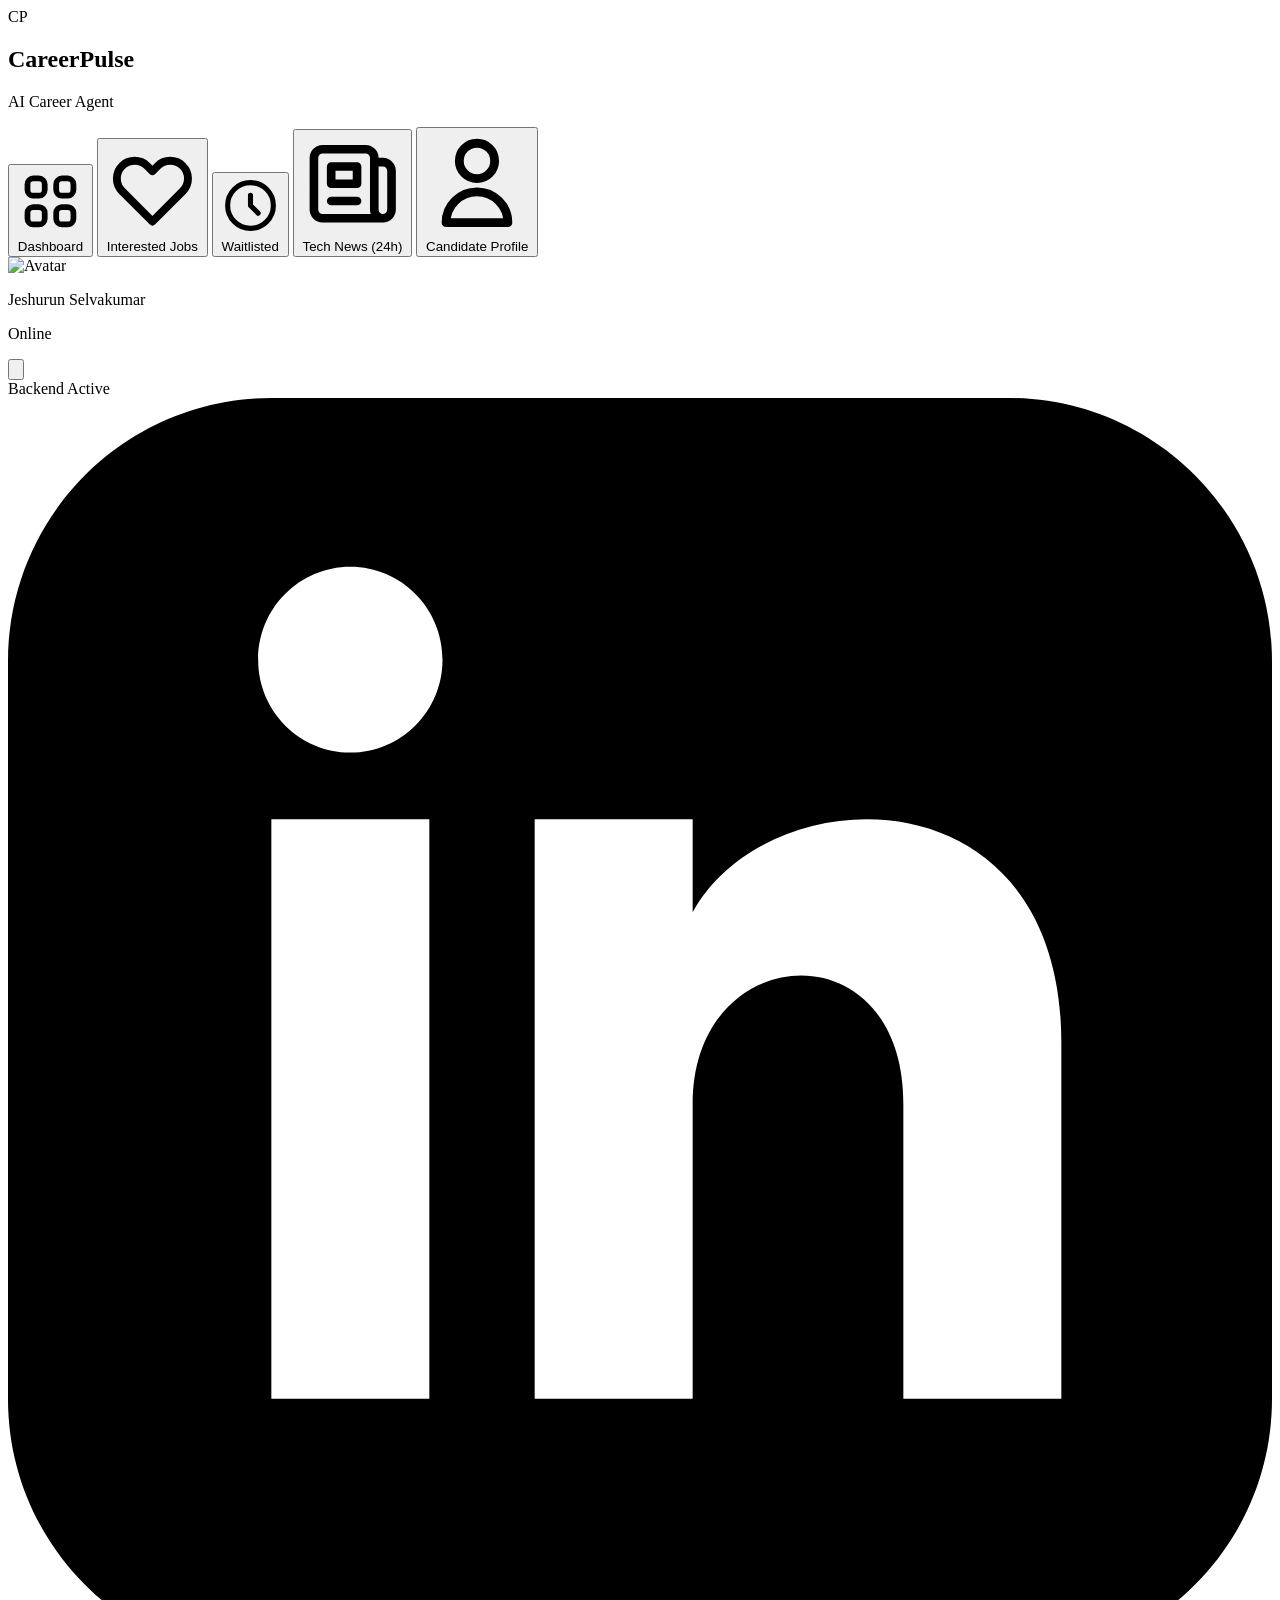
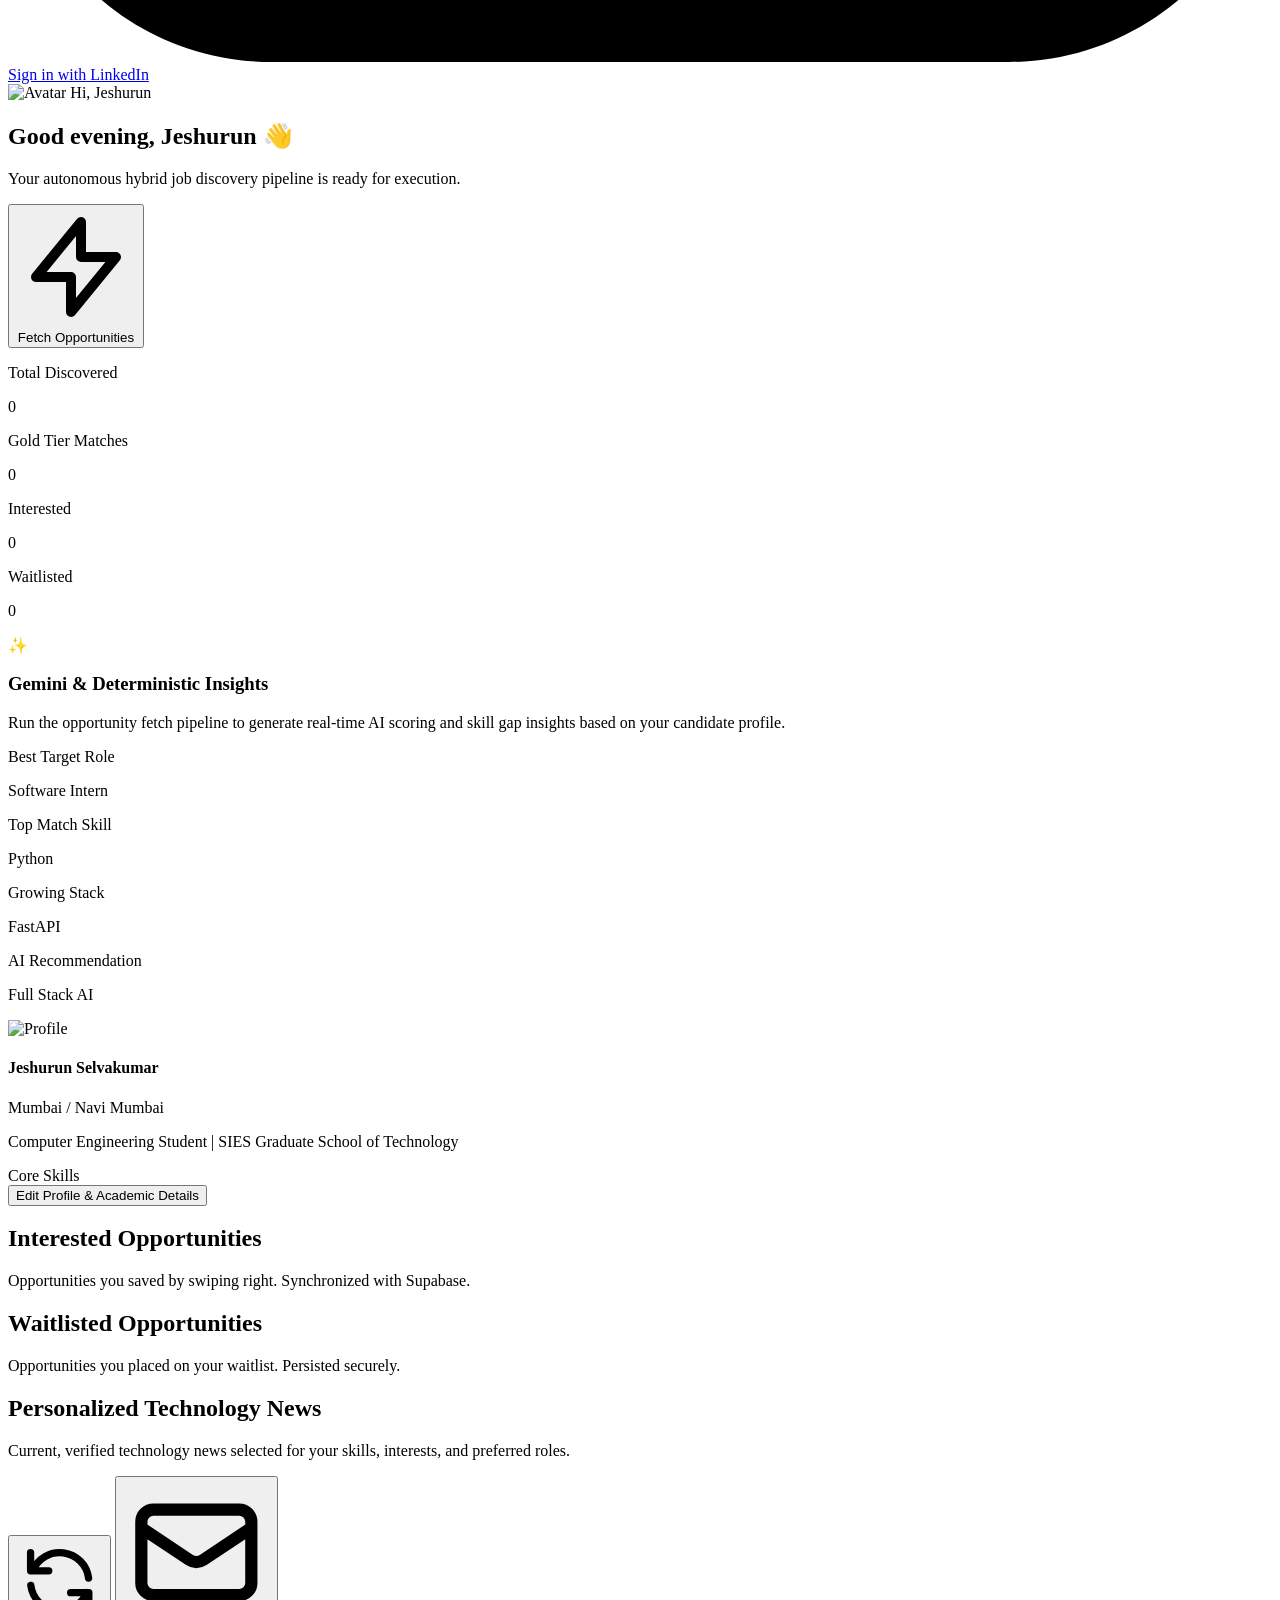
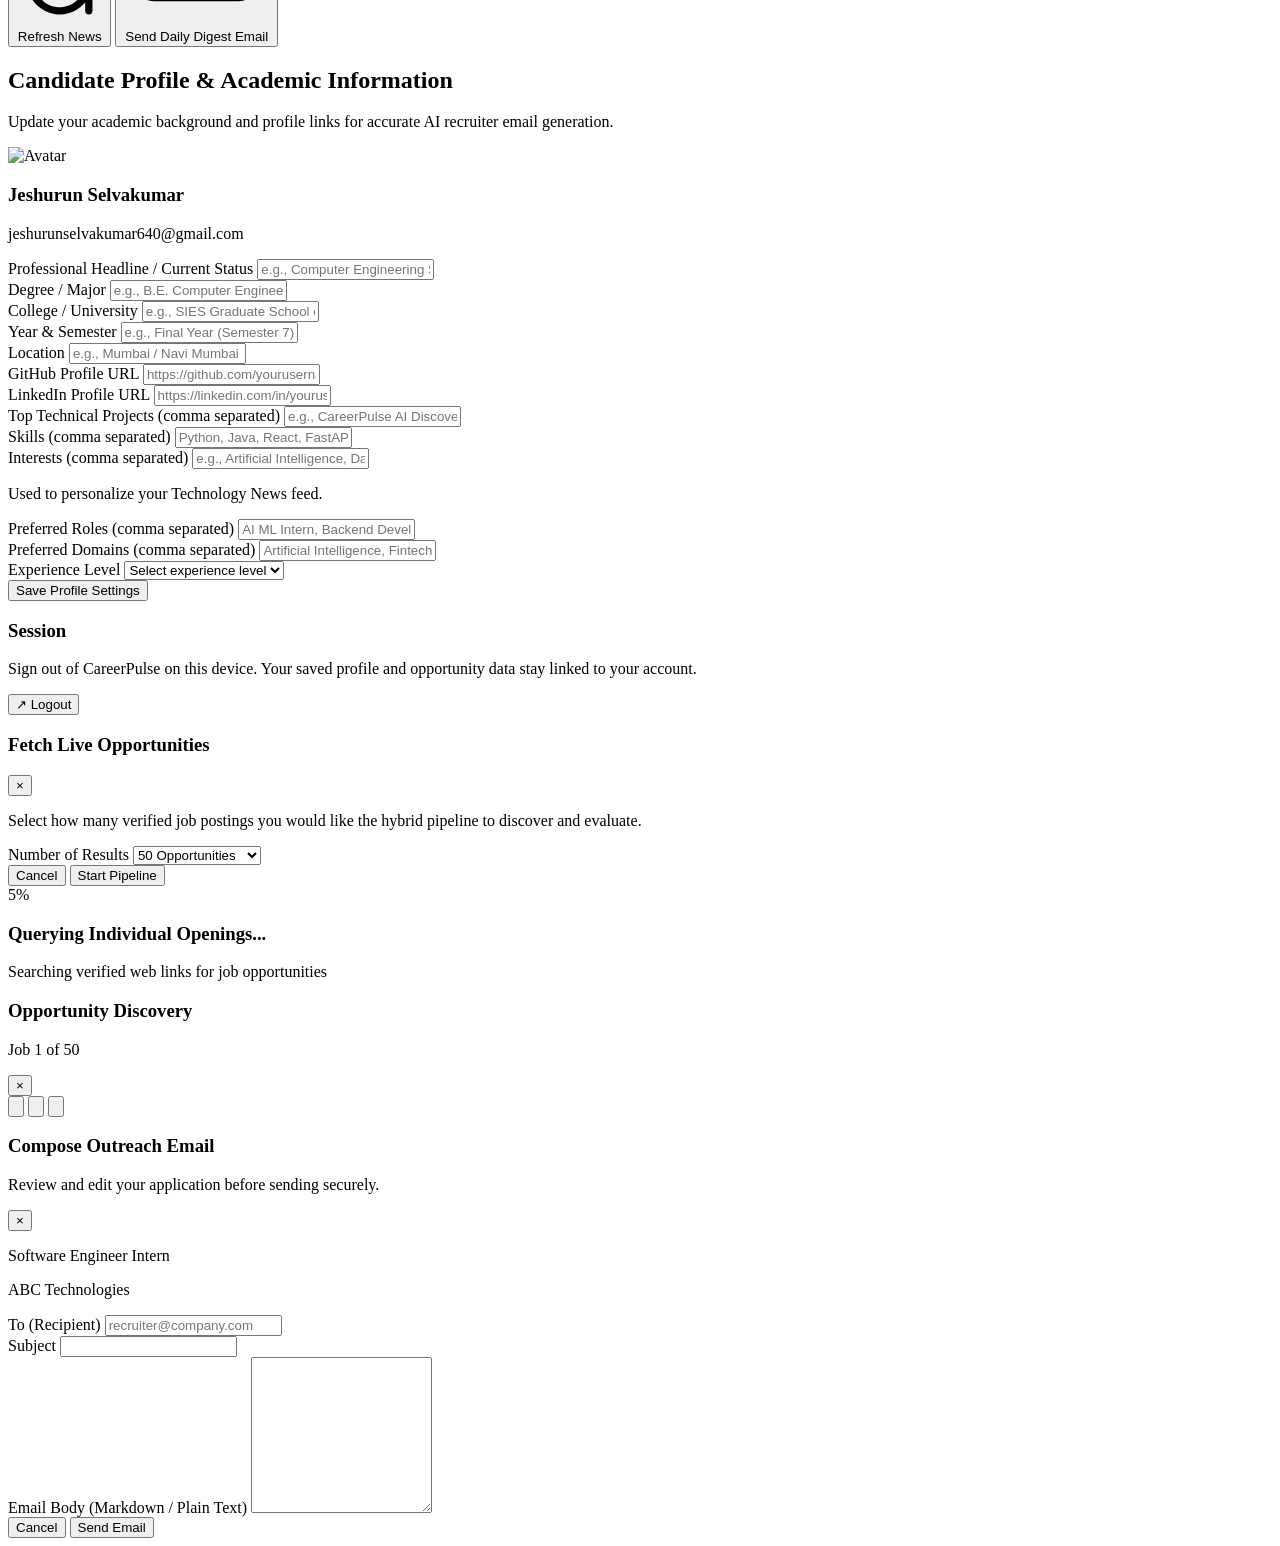
==== frontend/index.html @ 2316a1e6 "V2.0" ====
<!DOCTYPE html>
<html lang="en" class="dark">

<head>
    <meta charset="UTF-8">
    <meta name="viewport" content="width=device-width, initial-scale=1.0">
    <title>CareerPulse — AI Career Discovery Agent</title>
    <script src="https://cdn.tailwindcss.com"></script>
    <script>
        tailwind.config = {
            darkMode: 'class',
            theme: {
                extend: {
                    colors: {
                        slate: { 850: '#151f32', 900: '#0f172a', 950: '#090d16' }
                    }
                }
            }
        }
    </script>
    <link rel="stylesheet" href="/static/styles/dashboard.css">
    <style>
        @keyframes swipeRight {
            0% {
                transform: translateX(0) rotate(0deg);
                opacity: 1;
            }

            100% {
                transform: translateX(120%) rotate(25deg);
                opacity: 0;
            }
        }

        @keyframes swipeLeft {
            0% {
                transform: translateX(0) rotate(0deg);
                opacity: 1;
            }

            100% {
                transform: translateX(-120%) rotate(-25deg);
                opacity: 0;
            }
        }

        @keyframes swipeDown {
            0% {
                transform: translateY(0) scale(1);
                opacity: 1;
            }

            100% {
                transform: translateY(120%) scale(0.9);
                opacity: 0;
            }
        }

        .animate-swipe-right {
            animation: swipeRight 0.3s ease-out forwards;
        }

        .animate-swipe-left {
            animation: swipeLeft 0.3s ease-out forwards;
        }

        .animate-swipe-down {
            animation: swipeDown 0.3s ease-out forwards;
        }

        .gold-card {
            background: linear-gradient(135deg, rgba(202, 138, 4, 0.15) 0%, rgba(15, 23, 42, 0.95) 100%);
            border: 1px solid rgba(234, 179, 8, 0.4);
        }

        .silver-card {
            background: linear-gradient(135deg, rgba(148, 163, 184, 0.15) 0%, rgba(15, 23, 42, 0.95) 100%);
            border: 1px solid rgba(148, 163, 184, 0.4);
        }

        .bronze-card {
            background: linear-gradient(135deg, rgba(180, 83, 9, 0.15) 0%, rgba(15, 23, 42, 0.95) 100%);
            border: 1px solid rgba(180, 83, 9, 0.4);
        }

        .gold-tier-badge {
            background: rgba(234, 179, 8, 0.2);
            color: #facc15;
            border: 1px solid rgba(234, 179, 8, 0.4);
        }

        .silver-tier-badge {
            background: rgba(148, 163, 184, 0.2);
            color: #cbd5e1;
            border: 1px solid rgba(148, 163, 184, 0.4);
        }

        .bronze-tier-badge {
            background: rgba(180, 83, 9, 0.2);
            color: #fb923c;
            border: 1px solid rgba(180, 83, 9, 0.4);
        }
    </style>
</head>

<body
    class="bg-slate-950 text-slate-100 font-sans antialiased min-h-screen flex flex-col selection:bg-indigo-500 selection:text-white">

    <!-- Toast Notification Container -->
    <div id="toastContainer" class="fixed bottom-6 right-6 z-50 flex flex-col gap-2 pointer-events-none"></div>

    <!-- MAIN APP WRAPPER -->
    <div class="flex h-screen overflow-hidden">

        <!-- SIDEBAR NAVIGATION -->
        <aside
            class="w-64 bg-slate-900 border-r border-slate-800 flex flex-col justify-between hidden md:flex shrink-0">
            <div class="p-6 space-y-6">
                <!-- Logo & Brand -->
                <div class="flex items-center gap-3">
                    <div
                        class="cp-app-logo w-10 h-10 rounded-xl bg-indigo-600 flex items-center justify-center font-bold text-lg text-white shadow-lg shadow-indigo-600/30">
                        <span data-app-logo-fallback>CP</span>
                        <img class="cp-app-logo-img" data-app-logo-img src="/static/assets/logo.png" alt="">
                    </div>
                    <div>
                        <h1 class="text-sm font-bold tracking-tight text-white">CareerPulse</h1>
                        <p class="text-[10px] text-slate-400 font-medium">AI Career Agent</p>
                    </div>
                </div>

                <!-- Navigation Links -->
                <nav class="space-y-1.5 pt-2">
                    <button onclick="navigateTo('dashboard')" id="nav-dashboard"
                        class="nav-item w-full flex items-center gap-3 px-3.5 py-2.5 rounded-xl text-xs font-semibold bg-indigo-600 text-white transition shadow-lg shadow-indigo-600/20">
                        <svg class="w-4 h-4" fill="none" stroke="currentColor" viewBox="0 0 24 24">
                            <path stroke-linecap="round" stroke-linejoin="round" stroke-width="2"
                                d="M4 6a2 2 0 012-2h2a2 2 0 012 2v2a2 2 0 01-2 2H6a2 2 0 01-2-2V6zM14 6a2 2 0 012-2h2a2 2 0 012 2v2a2 2 0 01-2 2h-2a2 2 0 01-2-2V6zM4 16a2 2 0 012-2h2a2 2 0 012 2v2a2 2 0 01-2 2H6a2 2 0 01-2-2v-2zM14 16a2 2 0 012-2h2a2 2 0 012 2v2a2 2 0 01-2 2h-2a2 2 0 01-2-2v-2z" />
                        </svg>
                        <span>Dashboard</span>
                    </button>
                    <button onclick="navigateTo('interested')" id="nav-interested"
                        class="nav-item w-full flex items-center gap-3 px-3.5 py-2.5 rounded-xl text-xs font-semibold text-slate-400 hover:text-white hover:bg-slate-800 transition">
                        <svg class="w-4 h-4" fill="none" stroke="currentColor" viewBox="0 0 24 24">
                            <path stroke-linecap="round" stroke-linejoin="round" stroke-width="2"
                                d="M4.318 6.318a4.5 4.5 0 000 6.364L12 20.364l7.682-7.682a4.5 4.5 0 00-6.364-6.364L12 7.636l-1.318-1.318a4.5 4.5 0 00-6.364 0z" />
                        </svg>
                        <span>Interested Jobs</span>
                    </button>
                    <button onclick="navigateTo('waitlist')" id="nav-waitlist"
                        class="nav-item w-full flex items-center gap-3 px-3.5 py-2.5 rounded-xl text-xs font-semibold text-slate-400 hover:text-white hover:bg-slate-800 transition">
                        <svg class="w-4 h-4" fill="none" stroke="currentColor" viewBox="0 0 24 24">
                            <path stroke-linecap="round" stroke-linejoin="round" stroke-width="2"
                                d="M12 8v4l3 3m6-3a9 9 0 11-18 0 9 9 0 0118 0z" />
                        </svg>
                        <span>Waitlisted</span>
                    </button>
                    <button onclick="navigateTo('news')" id="nav-news"
                        class="nav-item w-full flex items-center gap-3 px-3.5 py-2.5 rounded-xl text-xs font-semibold text-slate-400 hover:text-white hover:bg-slate-800 transition">
                        <svg class="w-4 h-4" fill="none" stroke="currentColor" viewBox="0 0 24 24">
                            <path stroke-linecap="round" stroke-linejoin="round" stroke-width="2"
                                d="M19 20H5a2 2 0 01-2-2V6a2 2 0 012-2h10a2 2 0 012 2v1m2 13a2 2 0 01-2-2V7m2 13a2 2 0 002-2V9a2 2 0 00-2-2h-2m-4-3H9M7 16h6M7 8h6v4H7V8z" />
                        </svg>
                        <span>Tech News (24h)</span>
                    </button>
                    <button onclick="navigateTo('profile')" id="nav-profile"
                        class="nav-item w-full flex items-center gap-3 px-3.5 py-2.5 rounded-xl text-xs font-semibold text-slate-400 hover:text-white hover:bg-slate-800 transition">
                        <svg class="w-4 h-4" fill="none" stroke="currentColor" viewBox="0 0 24 24">
                            <path stroke-linecap="round" stroke-linejoin="round" stroke-width="2"
                                d="M16 7a4 4 0 11-8 0 4 4 0 018 0zM12 14a7 7 0 00-7 7h14a7 7 0 00-7-7z" />
                        </svg>
                        <span>Candidate Profile</span>
                    </button>
                </nav>
            </div>

            <!-- Sidebar Footer -->
            <div class="p-4 border-t border-slate-800 bg-slate-950/40 flex items-center justify-between">
                <div class="flex items-center gap-3 min-w-0">
                    <img id="sidebarAvatar"
                        class="w-9 h-9 rounded-full bg-slate-800 object-cover border border-slate-700 shrink-0"
                        alt="Avatar">
                    <div class="min-w-0">
                        <p id="sidebarName" class="text-xs font-bold text-white truncate">Jeshurun Selvakumar</p>
                        <p class="text-[10px] text-emerald-400 font-semibold flex items-center gap-1"><span
                                class="w-1.5 h-1.5 rounded-full bg-emerald-400"></span>Online</p>
                    </div>
                </div>
                <button onclick="handleLogout()" title="Logout"
                    class="p-2 rounded-lg text-slate-400 hover:text-rose-400 hover:bg-rose-500/10 transition">
                    <svg class="w-4 h-4" fill="none" stroke="currentColor" viewBox="0 0 24 24">
                        <path stroke-linecap="round" stroke-linejoin="round" stroke-width="2"
                            d="M17 16l4-4m0 0l-4-4m4 4H7m6 4v1a3 3 0 01-3 3H6a3 3 0 01-3-3V7a3 3 0 013-3h4a3 3 0 013 3v1" />
                    </svg>
                </button>
            </div>
        </aside>

        <!-- CONTENT AREA -->
        <div class="flex-1 flex flex-col min-w-0 overflow-y-auto">

            <!-- TOP HEADER -->
            <header
                class="h-16 border-b border-slate-800 bg-slate-900/60 backdrop-blur-md px-6 flex items-center justify-between shrink-0 sticky top-0 z-40">
                <div class="flex items-center gap-3">
                    <span id="statusDot" class="w-2.5 h-2.5 rounded-full bg-emerald-400 animate-pulse"></span>
                    <span id="statusText" class="text-xs font-medium text-slate-300">Backend Active</span>
                </div>

                <div class="flex items-center gap-4">
                    <div id="unauthContainer" class="hidden">
                        <a href="/api/auth/linkedin"
                            class="px-4 py-2 rounded-xl bg-[#0a66c2] hover:bg-[#084e96] text-white text-xs font-bold transition flex items-center gap-2 shadow-lg shadow-blue-500/20">
                            <svg class="w-4 h-4 fill-current" viewBox="0 0 24 24">
                                <path
                                    d="M19 0h-14c-2.761 0-5 2.239-5 5v14c0 2.761 2.239 5 5 5h14c2.762 0 5-2.239 5-5v-14c0-2.761-2.238-5-5-5zm-11 19h-3v-11h3v11zm-1.5-12.268c-.966 0-1.75-.79-1.75-1.764s.784-1.764 1.75-1.764 1.75.79 1.75 1.764-.783 1.764-1.75 1.764zm13.5 12.268h-3v-5.604c0-3.368-4-3.113-4 0v5.604h-3v-11h3v1.765c1.396-2.586 7-2.777 7 2.476v6.759z" />
                            </svg>
                            <span>Sign in with LinkedIn</span>
                        </a>
                    </div>
                    <div id="authContainer" class="hidden flex items-center gap-3">
                        <img id="headerAvatar"
                            class="w-8 h-8 rounded-full bg-slate-800 object-cover border border-slate-700" alt="Avatar">
                        <span class="text-xs font-semibold text-slate-300 hidden sm:inline">Hi, <span id="headerName"
                                class="text-white font-bold">Jeshurun</span></span>
                    </div>
                </div>
            </header>

            <!-- MAIN VIEWS CONTAINER -->
            <main class="flex-1 p-6 md:p-8 max-w-7xl w-full mx-auto space-y-6">

                <!-- VIEW 1: DASHBOARD -->
                <section id="view-dashboard" class="page-view space-y-6">
                    <div
                        class="flex flex-col md:flex-row justify-between items-start md:items-center gap-4 bg-gradient-to-r from-slate-900 to-slate-900/60 p-6 rounded-2xl border border-slate-800 shadow-xl">
                        <div class="space-y-1">
                            <h2 id="welcomeHeading" class="text-xl font-extrabold text-white tracking-tight">Good
                                evening, Jeshurun 👋</h2>
                            <p class="text-xs text-slate-400">Your autonomous hybrid job discovery pipeline is ready for
                                execution.</p>
                        </div>
                        <button onclick="openFetchModal()"
                            class="px-5 py-3 rounded-xl bg-indigo-600 hover:bg-indigo-500 text-white text-xs font-bold transition flex items-center gap-2 shadow-xl shadow-indigo-600/30">
                            <svg class="w-4 h-4" fill="none" stroke="currentColor" viewBox="0 0 24 24">
                                <path stroke-linecap="round" stroke-linejoin="round" stroke-width="2"
                                    d="M13 10V3L4 14h7v7l9-11h-7z" />
                            </svg>
                            <span>Fetch Opportunities</span>
                        </button>
                    </div>

                    <div class="grid grid-cols-2 md:grid-cols-4 gap-4">
                        <div class="p-5 rounded-2xl bg-slate-900 border border-slate-800 space-y-1">
                            <p class="text-[10px] font-bold text-slate-400 uppercase tracking-wider">Total Discovered
                            </p>
                            <p id="statFound" class="text-2xl font-extrabold text-white">0</p>
                        </div>
                        <div class="p-5 rounded-2xl bg-slate-900 border border-slate-800 space-y-1">
                            <p class="text-[10px] font-bold text-amber-400 uppercase tracking-wider">Gold Tier Matches
                            </p>
                            <p id="statMatches" class="text-2xl font-extrabold text-amber-400">0</p>
                        </div>
                        <div class="p-5 rounded-2xl bg-slate-900 border border-slate-800 space-y-1">
                            <p class="text-[10px] font-bold text-indigo-400 uppercase tracking-wider">Interested</p>
                            <p id="statInterested" class="text-2xl font-extrabold text-indigo-400">0</p>
                        </div>
                        <div class="p-5 rounded-2xl bg-slate-900 border border-slate-800 space-y-1">
                            <p class="text-[10px] font-bold text-emerald-400 uppercase tracking-wider">Waitlisted</p>
                            <p id="statWaitlist" class="text-2xl font-extrabold text-emerald-400">0</p>
                        </div>
                    </div>

                    <div class="grid grid-cols-1 lg:grid-cols-3 gap-6">
                        <div
                            class="lg:col-span-2 p-6 rounded-2xl bg-slate-900 border border-slate-800 space-y-4 shadow-xl">
                            <div class="flex items-center gap-2">
                                <span class="p-2 rounded-lg bg-indigo-500/10 text-indigo-400 font-bold">✨</span>
                                <h3 class="text-sm font-bold text-white">Gemini & Deterministic Insights</h3>
                            </div>
                            <p id="aiInsightText" class="text-xs text-slate-300 leading-relaxed">Run the opportunity
                                fetch pipeline to generate real-time AI scoring and skill gap insights based on your
                                candidate profile.</p>
                            <div class="grid grid-cols-2 sm:grid-cols-4 gap-3 pt-2">
                                <div class="p-3 rounded-xl bg-slate-950 border border-slate-800">
                                    <p class="text-[10px] text-slate-400">Best Target Role</p>
                                    <p id="aiBestRole" class="text-xs font-bold text-white truncate">Software Intern</p>
                                </div>
                                <div class="p-3 rounded-xl bg-slate-950 border border-slate-800">
                                    <p class="text-[10px] text-slate-400">Top Match Skill</p>
                                    <p id="aiTopSkill" class="text-xs font-bold text-indigo-400 truncate">Python</p>
                                </div>
                                <div class="p-3 rounded-xl bg-slate-950 border border-slate-800">
                                    <p class="text-[10px] text-slate-400">Growing Stack</p>
                                    <p id="aiGrowingSkill" class="text-xs font-bold text-emerald-400 truncate">FastAPI
                                    </p>
                                </div>
                                <div class="p-3 rounded-xl bg-slate-950 border border-slate-800">
                                    <p class="text-[10px] text-slate-400">AI Recommendation</p>
                                    <p id="aiRecommended" class="text-xs font-bold text-amber-400 truncate">Full Stack
                                        AI</p>
                                </div>
                            </div>
                        </div>

                        <div
                            class="p-6 rounded-2xl bg-slate-900 border border-slate-800 space-y-4 shadow-xl flex flex-col justify-between">
                            <div class="space-y-3">
                                <div class="flex items-center gap-3">
                                    <img id="cardProfileImg"
                                        class="w-12 h-12 rounded-xl bg-slate-800 object-cover border border-slate-700 shrink-0"
                                        alt="Profile">
                                    <div class="min-w-0">
                                        <h4 id="cardProfileName" class="text-sm font-bold text-white truncate">Jeshurun
                                            Selvakumar</h4>
                                        <p id="cardProfileLocation" class="text-[10px] text-slate-400 truncate">Mumbai /
                                            Navi Mumbai</p>
                                    </div>
                                </div>
                                <p id="cardProfileHeadline" class="text-xs text-slate-300 line-clamp-2">Computer
                                    Engineering Student | SIES Graduate School of Technology</p>
                                <div class="space-y-1.5 pt-1">
                                    <span
                                        class="text-[10px] font-bold text-slate-400 uppercase tracking-wider block">Core
                                        Skills</span>
                                    <div id="cardProfileSkills" class="flex flex-wrap gap-1.5"></div>
                                </div>
                            </div>
                            <button onclick="navigateTo('profile')"
                                class="w-full py-2.5 rounded-xl bg-slate-800 hover:bg-slate-700 text-slate-200 text-xs font-semibold transition">Edit
                                Profile & Academic Details</button>
                        </div>
                    </div>
                </section>

                <!-- VIEW 2: INTERESTED JOBS -->
                <section id="view-interested" class="page-view hidden space-y-6">
                    <div class="space-y-1">
                        <h2 class="text-xl font-extrabold text-white tracking-tight">Interested Opportunities</h2>
                        <p class="text-xs text-slate-400">Opportunities you saved by swiping right. Synchronized with
                            Supabase.</p>
                    </div>
                    <div id="interestedJobsContainer" class="space-y-3"></div>
                </section>

                <!-- VIEW 3: WAITLISTED -->
                <section id="view-waitlist" class="page-view hidden space-y-6">
                    <div class="space-y-1">
                        <h2 class="text-xl font-extrabold text-white tracking-tight">Waitlisted Opportunities</h2>
                        <p class="text-xs text-slate-400">Opportunities you placed on your waitlist. Persisted securely.
                        </p>
                    </div>
                    <div id="waitlistedJobsContainer" class="space-y-3"></div>
                </section>

                <!-- VIEW 4: TECH NEWS (24H) -->
                <section id="view-news" class="page-view hidden space-y-6">
                    <div class="flex flex-col sm:flex-row justify-between items-start sm:items-center gap-3">
                        <div class="space-y-1">
                            <h2 class="text-xl font-extrabold text-white tracking-tight">Personalized Technology News</h2>
                            <p class="text-xs text-slate-400">Current, verified technology news selected for your skills,
                                interests, and preferred roles.</p>
                        </div>
                        <div class="flex flex-wrap items-center gap-2">
                            <button onclick="refreshPersonalizedNews()" id="btnRefreshNews"
                                class="px-4 py-2 rounded-xl bg-slate-800 hover:bg-slate-700 text-white text-xs font-bold transition flex items-center gap-2 border border-slate-700">
                                <svg id="refreshNewsIcon" class="w-3.5 h-3.5" fill="none" stroke="currentColor"
                                    viewBox="0 0 24 24">
                                    <path stroke-linecap="round" stroke-linejoin="round" stroke-width="2"
                                        d="M4 4v5h.582m15.356 2A8.001 8.001 0 004.582 9m0 0H9m11 11v-5h-.581m0 0a8.003 8.003 0 01-15.357-2m15.357 2H15" />
                                </svg>
                                <span id="refreshNewsLabel">Refresh News</span>
                            </button>
                            <button onclick="triggerManualDigestEmail()" id="btnSendDigestNow"
                                class="px-4 py-2 rounded-xl bg-indigo-600 hover:bg-indigo-500 text-white text-xs font-bold transition flex items-center gap-2 shadow-lg shadow-indigo-600/20">
                                <svg class="w-3.5 h-3.5" fill="none" stroke="currentColor" viewBox="0 0 24 24">
                                    <path stroke-linecap="round" stroke-linejoin="round" stroke-width="2"
                                        d="M3 8l7.89 5.26a2 2 0 002.22 0L21 8M5 19h14a2 2 0 002-2V7a2 2 0 00-2-2H5a2 2 0 00-2 2v10a2 2 0 002 2z" />
                                </svg>
                                <span>Send Daily Digest Email</span>
                            </button>
                        </div>
                    </div>
                    <div id="newsPersonalizationBar" class="hidden text-[11px] text-slate-400"></div>
                    <div id="techNewsContainer" class="space-y-4"></div>
                </section>

                <!-- VIEW 5: CANDIDATE PROFILE (EXPANDED FORM) -->
                <section id="view-profile" class="page-view hidden space-y-6 max-w-2xl">
                    <div class="space-y-1">
                        <h2 class="text-xl font-extrabold text-white tracking-tight">Candidate Profile & Academic
                            Information</h2>
                        <p class="text-xs text-slate-400">Update your academic background and profile links for accurate
                            AI recruiter email generation.</p>
                    </div>

                    <form onsubmit="saveProfileChanges(event)"
                        class="p-6 rounded-2xl bg-slate-900 border border-slate-800 space-y-4 shadow-xl">
                        <div class="flex items-center gap-4 pb-4 border-b border-slate-800">
                            <img id="profilePageAvatar"
                                class="w-16 h-16 rounded-2xl bg-slate-800 object-cover border border-slate-700 shrink-0"
                                alt="Avatar">
                            <div>
                                <h3 id="profilePageName" class="text-base font-bold text-white">Jeshurun Selvakumar</h3>
                                <p id="profilePageEmail" class="text-xs text-slate-400">jeshurunselvakumar640@gmail.com
                                </p>
                            </div>
                        </div>

                        <div class="space-y-1.5">
                            <label class="text-xs font-semibold text-slate-300 block">Professional Headline / Current
                                Status</label>
                            <input type="text" id="profHeadline"
                                placeholder="e.g., Computer Engineering Student | AI Developer"
                                class="w-full px-4 py-2.5 rounded-xl bg-slate-950 border border-slate-800 text-xs text-white focus:outline-none focus:border-indigo-500">
                        </div>

                        <div class="grid grid-cols-1 sm:grid-cols-2 gap-4">
                            <div class="space-y-1.5">
                                <label class="text-xs font-semibold text-slate-300 block">Degree / Major</label>
                                <input type="text" id="profDegree" placeholder="e.g., B.E. Computer Engineering"
                                    class="w-full px-4 py-2.5 rounded-xl bg-slate-950 border border-slate-800 text-xs text-white focus:outline-none focus:border-indigo-500">
                            </div>
                            <div class="space-y-1.5">
                                <label class="text-xs font-semibold text-slate-300 block">College / University</label>
                                <input type="text" id="profCollege"
                                    placeholder="e.g., SIES Graduate School of Technology"
                                    class="w-full px-4 py-2.5 rounded-xl bg-slate-950 border border-slate-800 text-xs text-white focus:outline-none focus:border-indigo-500">
                            </div>
                        </div>

                        <div class="grid grid-cols-1 sm:grid-cols-2 gap-4">
                            <div class="space-y-1.5">
                                <label class="text-xs font-semibold text-slate-300 block">Year & Semester</label>
                                <input type="text" id="profYear" placeholder="e.g., Final Year (Semester 7)"
                                    class="w-full px-4 py-2.5 rounded-xl bg-slate-950 border border-slate-800 text-xs text-white focus:outline-none focus:border-indigo-500">
                            </div>
                            <div class="space-y-1.5">
                                <label class="text-xs font-semibold text-slate-300 block">Location</label>
                                <input type="text" id="profLocation" placeholder="e.g., Mumbai / Navi Mumbai"
                                    class="w-full px-4 py-2.5 rounded-xl bg-slate-950 border border-slate-800 text-xs text-white focus:outline-none focus:border-indigo-500">
                            </div>
                        </div>

                        <div class="grid grid-cols-1 sm:grid-cols-2 gap-4">
                            <div class="space-y-1.5">
                                <label class="text-xs font-semibold text-slate-300 block">GitHub Profile URL</label>
                                <input type="url" id="profGithub" placeholder="https://github.com/yourusername"
                                    class="w-full px-4 py-2.5 rounded-xl bg-slate-950 border border-slate-800 text-xs text-white focus:outline-none focus:border-indigo-500">
                            </div>
                            <div class="space-y-1.5">
                                <label class="text-xs font-semibold text-slate-300 block">LinkedIn Profile URL</label>
                                <input type="url" id="profLinkedin" placeholder="https://linkedin.com/in/yourusername"
                                    class="w-full px-4 py-2.5 rounded-xl bg-slate-950 border border-slate-800 text-xs text-white focus:outline-none focus:border-indigo-500">
                            </div>
                        </div>

                        <div class="space-y-1.5">
                            <label class="text-xs font-semibold text-slate-300 block">Top Technical Projects (comma
                                separated)</label>
                            <input type="text" id="profProjects"
                                placeholder="e.g., CareerPulse AI Discovery Agent, Chordician Application"
                                class="w-full px-4 py-2.5 rounded-xl bg-slate-950 border border-slate-800 text-xs text-white focus:outline-none focus:border-indigo-500">
                        </div>

                        <div class="space-y-1.5">
                            <label class="text-xs font-semibold text-slate-300 block">Skills (comma separated)</label>
                            <input type="text" id="profSkills" placeholder="Python, Java, React, FastAPI, SQL"
                                class="w-full px-4 py-2.5 rounded-xl bg-slate-950 border border-slate-800 text-xs text-white focus:outline-none focus:border-indigo-500">
                        </div>

                        <div class="space-y-1.5">
                            <label class="text-xs font-semibold text-slate-300 block">Interests (comma separated)</label>
                            <input type="text" id="profInterests"
                                placeholder="e.g., Artificial Intelligence, Data Science, Web Development"
                                class="w-full px-4 py-2.5 rounded-xl bg-slate-950 border border-slate-800 text-xs text-white focus:outline-none focus:border-indigo-500">
                            <p class="text-[10px] text-slate-500">Used to personalize your Technology News feed.</p>
                        </div>

                        <div class="grid grid-cols-1 sm:grid-cols-2 gap-4">
                            <div class="space-y-1.5">
                                <label class="text-xs font-semibold text-slate-300 block">Preferred Roles (comma
                                    separated)</label>
                                <input type="text" id="profPreferredRoles" placeholder="AI ML Intern, Backend Developer"
                                    class="w-full px-4 py-2.5 rounded-xl bg-slate-950 border border-slate-800 text-xs text-white focus:outline-none focus:border-indigo-500">
                            </div>
                            <div class="space-y-1.5">
                                <label class="text-xs font-semibold text-slate-300 block">Preferred Domains (comma
                                    separated)</label>
                                <input type="text" id="profPreferredDomains" placeholder="Artificial Intelligence, Fintech"
                                    class="w-full px-4 py-2.5 rounded-xl bg-slate-950 border border-slate-800 text-xs text-white focus:outline-none focus:border-indigo-500">
                            </div>
                        </div>

                        <div class="space-y-1.5">
                            <label class="text-xs font-semibold text-slate-300 block">Experience Level</label>
                            <select id="profExperienceLevel"
                                class="w-full px-4 py-2.5 rounded-xl bg-slate-950 border border-slate-800 text-xs text-white focus:outline-none focus:border-indigo-500">
                                <option value="">Select experience level</option>
                                <option value="Student / Fresher">Student / Fresher</option>
                                <option value="Entry Level">Entry Level</option>
                                <option value="Mid Level">Mid Level</option>
                                <option value="Senior">Senior</option>
                            </select>
                        </div>

                        <button type="submit"
                            class="px-5 py-2.5 rounded-xl bg-indigo-600 hover:bg-indigo-500 text-white text-xs font-bold transition shadow-lg shadow-indigo-600/20">Save
                            Profile Settings</button>
                    </form>

                    <div
                        class="p-6 rounded-2xl bg-slate-900 border border-slate-800 space-y-3 shadow-xl">
                        <div class="space-y-1">
                            <h3 class="text-sm font-bold text-white">Session</h3>
                            <p class="text-xs text-slate-400">Sign out of CareerPulse on this device. Your saved profile
                                and opportunity data stay linked to your account.</p>
                        </div>
                        <button type="button" id="profileLogoutBtn" title="Logout"
                            class="px-4 py-2.5 rounded-xl bg-slate-800 hover:bg-red-600 hover:text-white text-slate-300 text-xs font-bold transition flex items-center gap-2">
                            <span aria-hidden="true">&#8599;</span>
                            Logout
                        </button>
                    </div>
                </section>

            </main>
        </div>
    </div>

    <!-- FETCH OPTIONS MODAL -->
    <div id="fetchOptionsModal"
        class="hidden fixed inset-0 z-50 bg-slate-950/80 backdrop-blur-sm flex items-center justify-center p-4">
        <div class="bg-slate-900 border border-slate-800 rounded-2xl p-6 max-w-md w-full space-y-4 shadow-2xl">
            <div class="flex justify-between items-center">
                <h3 class="text-base font-bold text-white">Fetch Live Opportunities</h3>
                <button onclick="closeFetchModal()" class="text-slate-400 hover:text-white">&times;</button>
            </div>
            <p class="text-xs text-slate-300">Select how many verified job postings you would like the hybrid pipeline
                to discover and evaluate.</p>

            <div class="space-y-1.5">
                <label class="text-xs font-semibold text-slate-400 block">Number of Results</label>
                <select id="fetchCountSelect"
                    class="w-full px-4 py-2.5 rounded-xl bg-slate-950 border border-slate-800 text-xs text-white focus:outline-none focus:border-indigo-500">
                    <option value="25">25 Opportunities</option>
                    <option value="50" selected>50 Opportunities</option>
                    <option value="100">100 Opportunities</option>
                </select>
            </div>

            <div class="flex justify-end gap-3 pt-2">
                <button onclick="closeFetchModal()"
                    class="px-4 py-2 rounded-xl bg-slate-800 hover:bg-slate-700 text-slate-300 text-xs font-semibold">Cancel</button>
                <button onclick="confirmFetchOpportunities()"
                    class="px-4 py-2 rounded-xl bg-indigo-600 hover:bg-indigo-500 text-white text-xs font-bold">Start
                    Pipeline</button>
            </div>
        </div>
    </div>

    <!-- LOADING PROGRESS OVERLAY -->
    <div id="loadingOverlay"
        class="hidden fixed inset-0 z-50 bg-slate-950/90 backdrop-blur-md flex flex-col items-center justify-center p-6 text-center space-y-6">
        <div class="relative w-20 h-20">
            <div class="absolute inset-0 rounded-full border-4 border-slate-800"></div>
            <div class="absolute inset-0 rounded-full border-4 border-indigo-500 border-t-transparent animate-spin">
            </div>
            <div class="absolute inset-0 flex items-center justify-center text-sm font-bold text-white"
                id="loadingPercent">5%</div>
        </div>
        <div class="space-y-1.5 max-w-sm">
            <h3 id="loadingStepTitle" class="text-base font-bold text-white">Querying Individual Openings...</h3>
            <p id="loadingStepDesc" class="text-xs text-slate-400">Searching verified web links for job opportunities
            </p>
        </div>
        <div class="w-64 h-1.5 rounded-full bg-slate-800 overflow-hidden">
            <div id="loadingProgressBar" class="h-full bg-indigo-500 transition-all duration-300" style="width: 5%">
            </div>
        </div>
    </div>

    <!-- TINDER DISCOVERY MODAL -->
    <div id="tinderModal"
        class="hidden fixed inset-0 z-50 bg-slate-950/85 backdrop-blur-md flex items-center justify-center p-4">
        <div class="bg-slate-900 border border-slate-800 rounded-3xl p-6 max-w-lg w-full space-y-6 shadow-2xl relative">
            <div class="flex justify-between items-center">
                <div>
                    <h3 class="text-base font-bold text-white">Opportunity Discovery</h3>
                    <p id="swipeProgressText" class="text-xs text-slate-400">Job 1 of 50</p>
                </div>
                <button onclick="closeTinderModal()"
                    class="w-8 h-8 rounded-full bg-slate-800 hover:bg-slate-700 text-slate-300 flex items-center justify-center font-bold text-sm">&times;</button>
            </div>

            <div id="tinderCardContainer" class="w-full"></div>

            <div class="flex justify-center items-center gap-4 pt-2">
                <button onclick="handlePopupSwipe('left')" title="Dismiss"
                    class="w-12 h-12 rounded-2xl bg-rose-500/10 hover:bg-rose-500/20 text-rose-400 border border-rose-500/20 flex items-center justify-center transition shadow-lg">
                    <svg class="w-5 h-5" fill="none" stroke="currentColor" viewBox="0 0 24 24">
                        <path stroke-linecap="round" stroke-linejoin="round" stroke-width="2.5"
                            d="M6 18L18 6M6 6l12 12" />
                    </svg>
                </button>
                <button onclick="handlePopupSwipe('down')" title="Waitlist"
                    class="w-12 h-12 rounded-2xl bg-amber-500/10 hover:bg-amber-500/20 text-amber-400 border border-amber-500/20 flex items-center justify-center transition shadow-lg">
                    <svg class="w-5 h-5" fill="none" stroke="currentColor" viewBox="0 0 24 24">
                        <path stroke-linecap="round" stroke-linejoin="round" stroke-width="2.5" d="M12 8v4l3 3" />
                    </svg>
                </button>
                <button onclick="handlePopupSwipe('right')" title="Interested"
                    class="w-12 h-12 rounded-2xl bg-indigo-500/10 hover:bg-indigo-500/20 text-indigo-400 border border-indigo-500/20 flex items-center justify-center transition shadow-lg">
                    <svg class="w-5 h-5" fill="none" stroke="currentColor" viewBox="0 0 24 24">
                        <path stroke-linecap="round" stroke-linejoin="round" stroke-width="2.5"
                            d="M4.318 6.318a4.5 4.5 0 000 6.364L12 20.364l7.682-7.682a4.5 4.5 0 00-6.364-6.364L12 7.636l-1.318-1.318a4.5 4.5 0 00-6.364 0z" />
                    </svg>
                </button>
            </div>
        </div>
    </div>

    <!-- EMAIL COMPOSER MODAL -->
    <div id="emailComposerModal"
        class="hidden fixed inset-0 z-50 bg-slate-950/85 backdrop-blur-md flex items-center justify-center p-4">
        <div
            class="bg-slate-900 border border-slate-800 rounded-3xl p-6 max-w-2xl w-full space-y-4 shadow-2xl max-h-[90vh] overflow-y-auto">
            <div class="flex justify-between items-center border-b border-slate-800 pb-3">
                <div>
                    <h3 class="text-base font-bold text-white">Compose Outreach Email</h3>
                    <p class="text-xs text-slate-400">Review and edit your application before sending securely.</p>
                </div>
                <button onclick="closeEmailComposer()"
                    class="text-slate-400 hover:text-white text-lg font-bold">&times;</button>
            </div>

            <div class="p-3 rounded-xl bg-slate-950 border border-slate-800 flex justify-between items-center text-xs">
                <div>
                    <p id="composerJobTitle" class="font-bold text-white">Software Engineer Intern</p>
                    <p id="composerCompany" class="text-indigo-400">ABC Technologies</p>
                </div>
            </div>

            <div class="space-y-3">
                <div>
                    <label class="text-[11px] font-semibold text-slate-400 uppercase tracking-wider block mb-1">To
                        (Recipient)</label>
                    <input type="email" id="composerToEmail"
                        class="w-full px-4 py-2 rounded-xl bg-slate-950 border border-slate-800 text-xs text-white focus:outline-none focus:border-indigo-500"
                        placeholder="recruiter@company.com">
                </div>
                <div>
                    <label
                        class="text-[11px] font-semibold text-slate-400 uppercase tracking-wider block mb-1">Subject</label>
                    <input type="text" id="composerSubject"
                        class="w-full px-4 py-2 rounded-xl bg-slate-950 border border-slate-800 text-xs text-white focus:outline-none focus:border-indigo-500">
                </div>
                <div>
                    <label class="text-[11px] font-semibold text-slate-400 uppercase tracking-wider block mb-1">Email
                        Body (Markdown / Plain Text)</label>
                    <textarea id="composerBody" rows="10"
                        class="w-full px-4 py-3 rounded-xl bg-slate-950 border border-slate-800 text-xs text-slate-200 focus:outline-none focus:border-indigo-500 leading-relaxed font-mono"></textarea>
                </div>
            </div>

            <div class="flex justify-end gap-3 pt-3 border-t border-slate-800">
                <button onclick="closeEmailComposer()"
                    class="px-4 py-2.5 rounded-xl bg-slate-800 hover:bg-slate-700 text-slate-300 text-xs font-semibold">Cancel</button>
                <button id="sendEmailBtn" onclick="submitOutreachEmail()"
                    class="px-5 py-2.5 rounded-xl bg-indigo-600 hover:bg-indigo-500 text-white text-xs font-bold shadow-lg shadow-indigo-600/30 transition">Send
                    Email</button>
            </div>
        </div>
    </div>

    <!-- Frontend Script -->
    <script src="/static/app.js"></script>
</body>

</html>
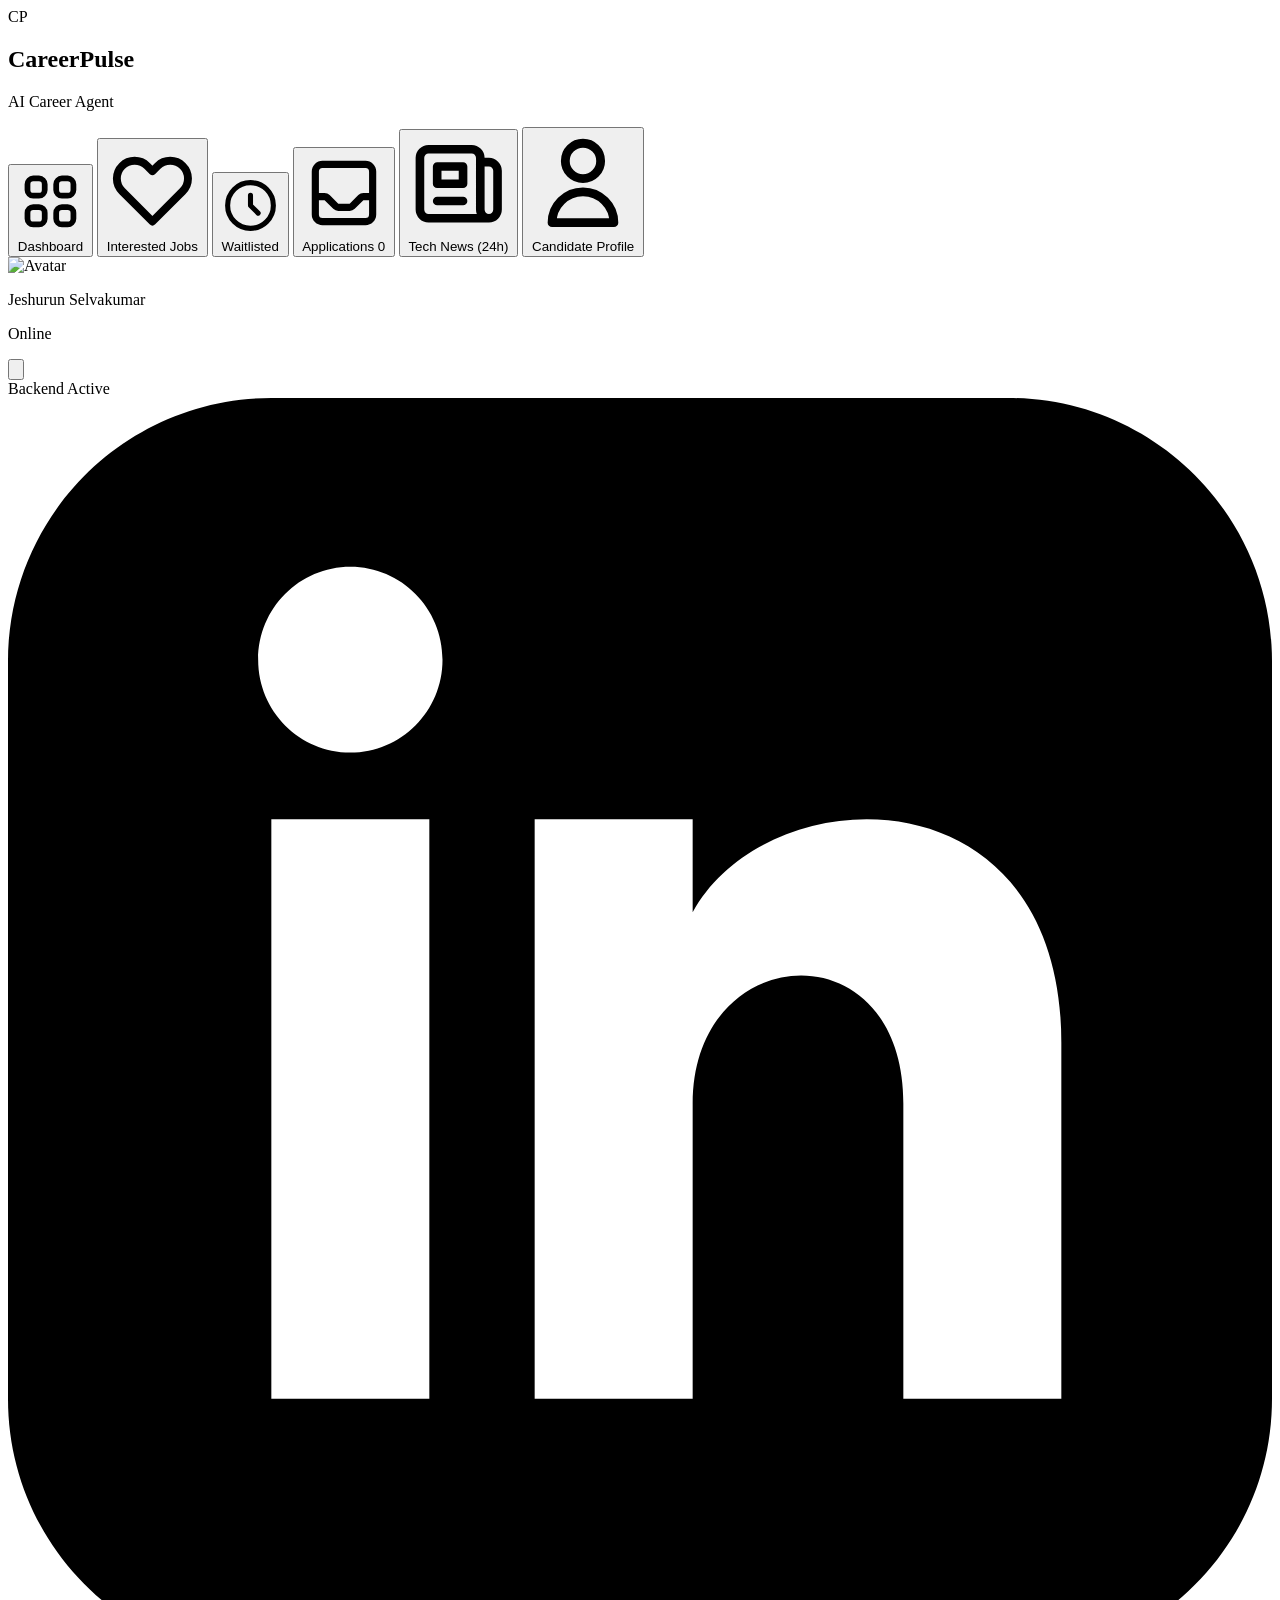
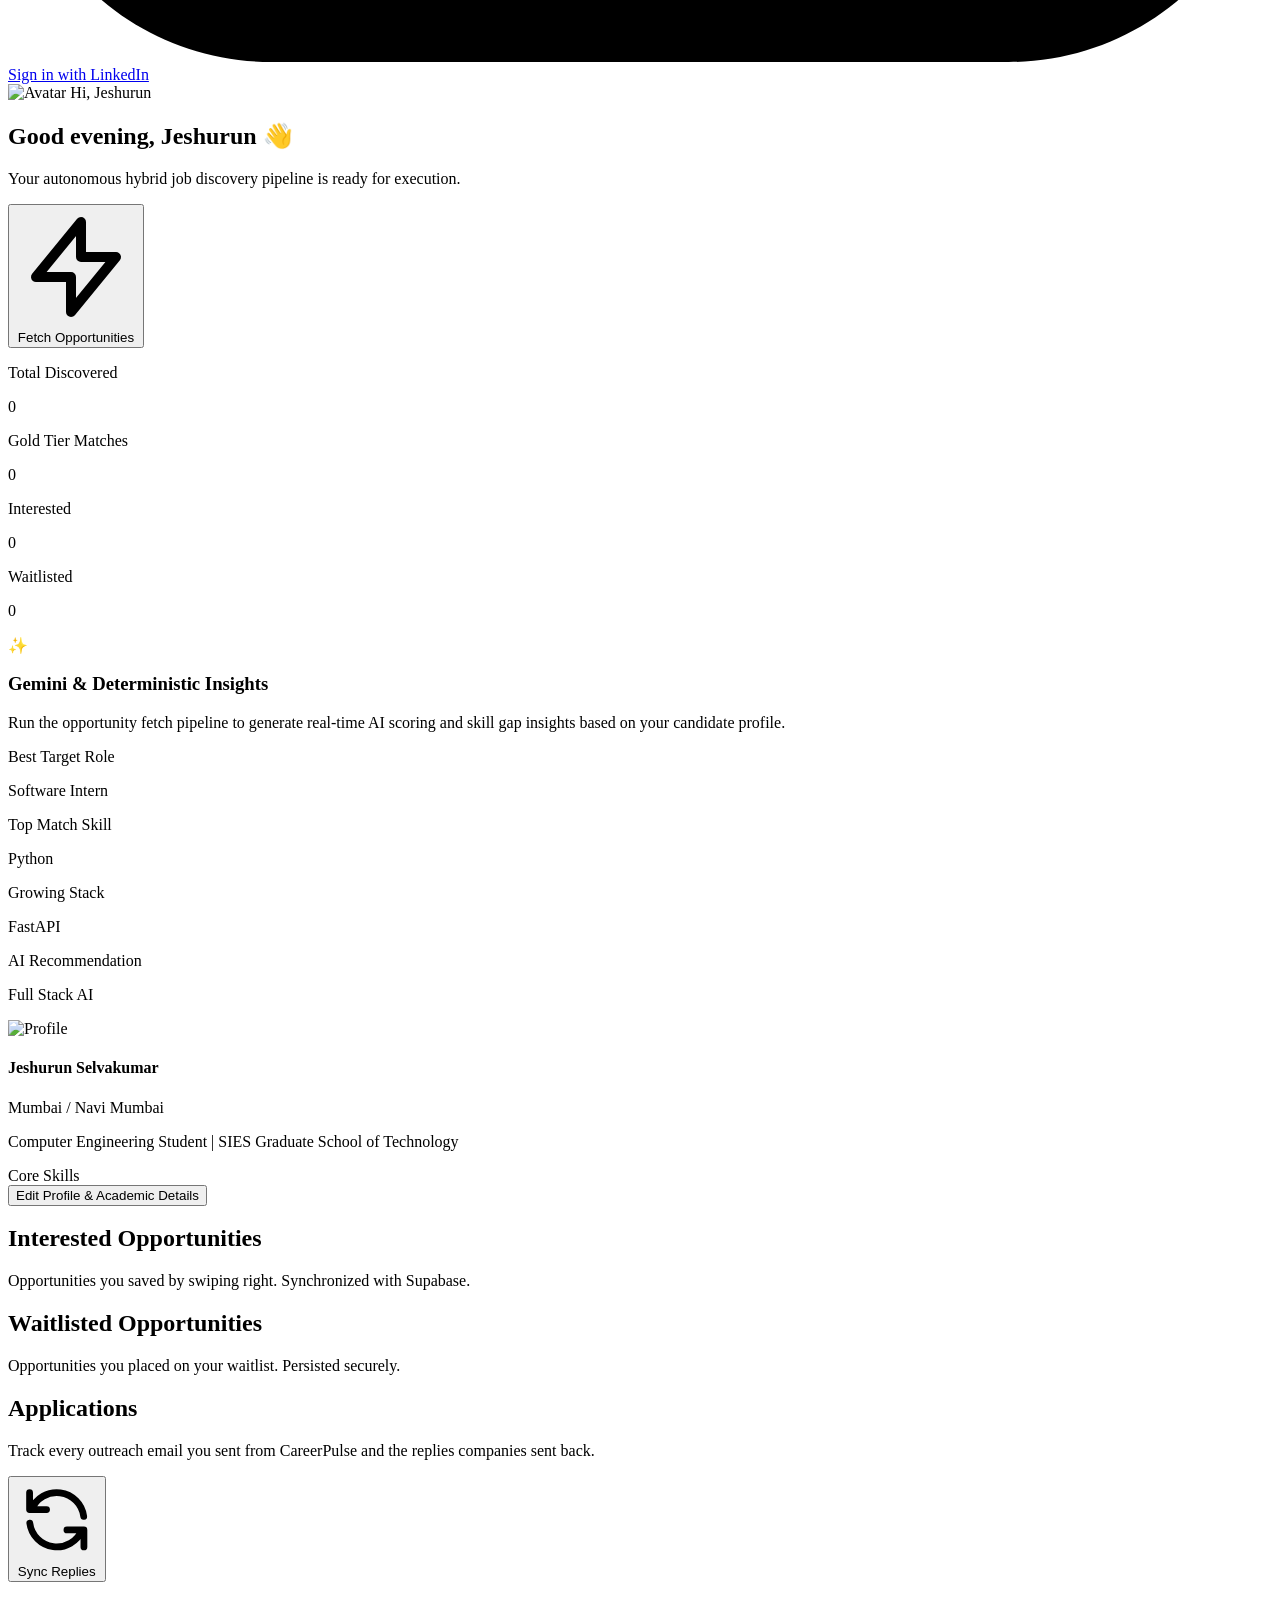
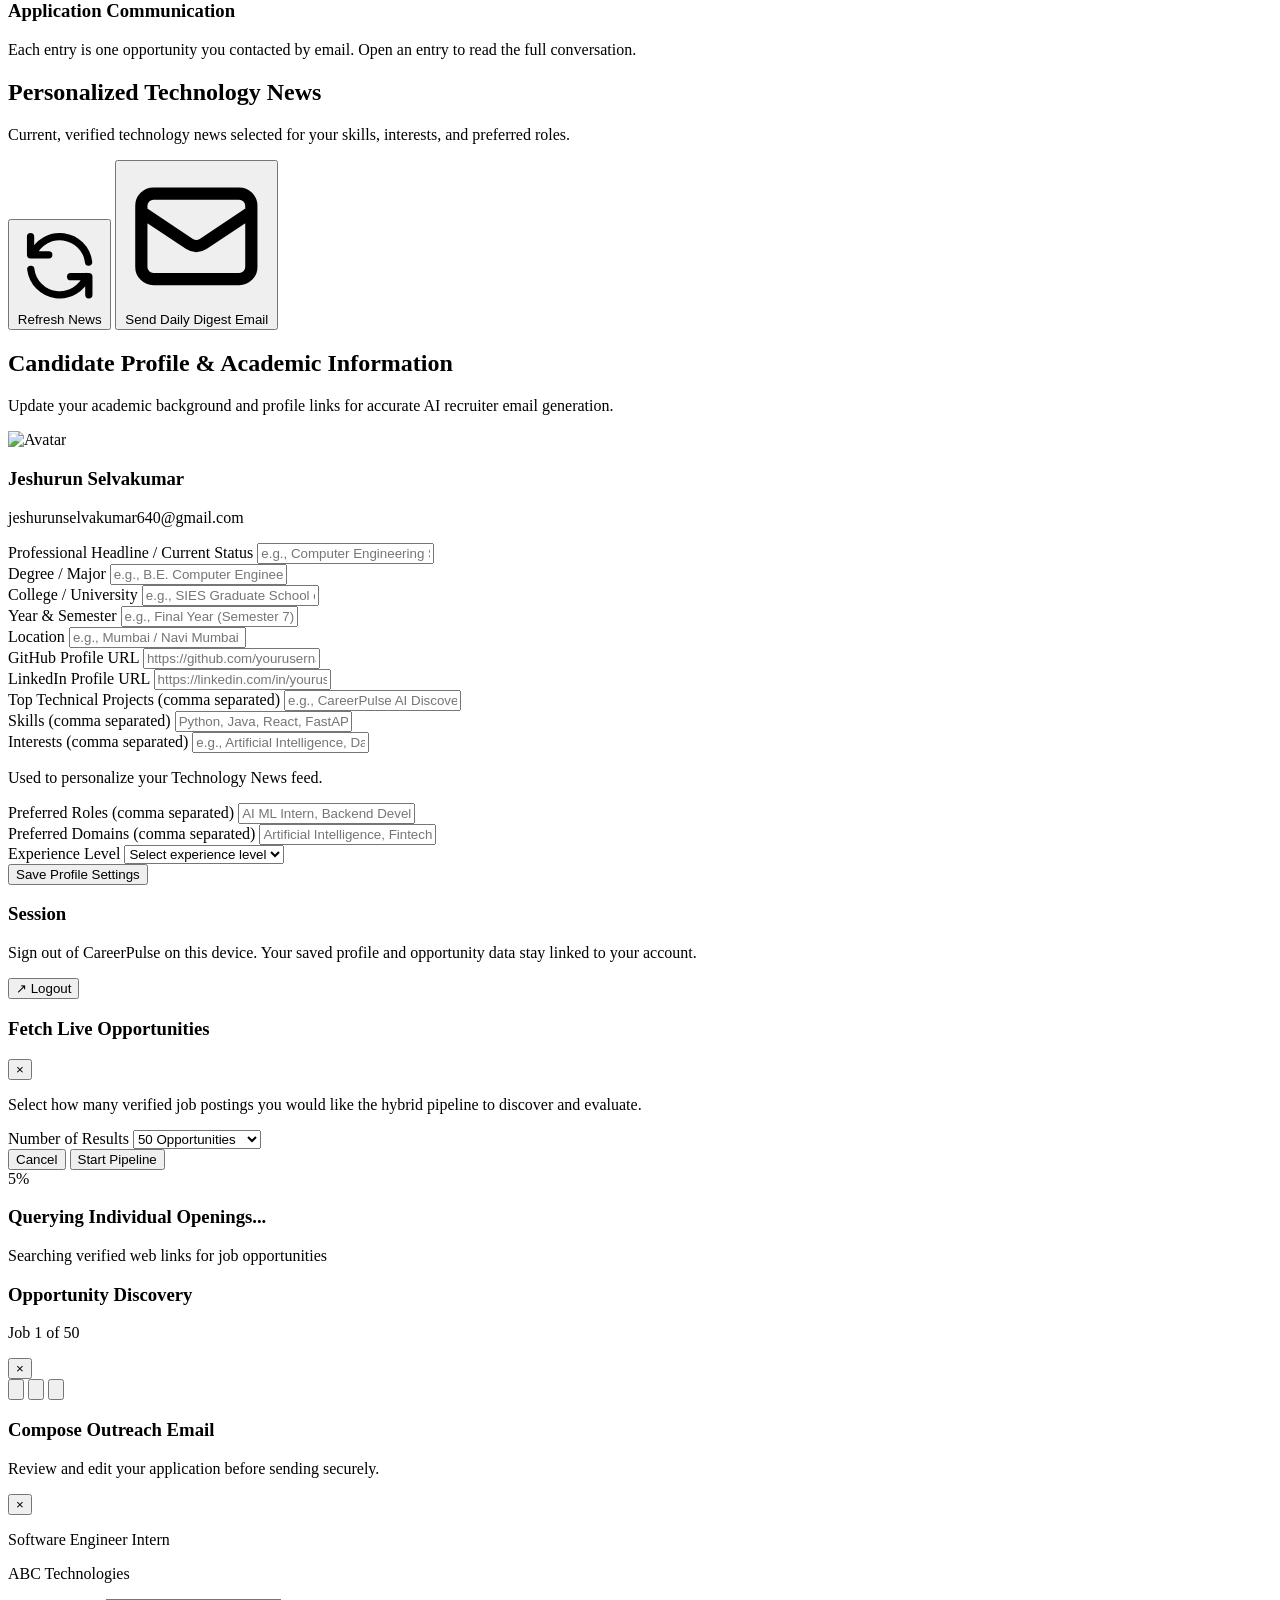
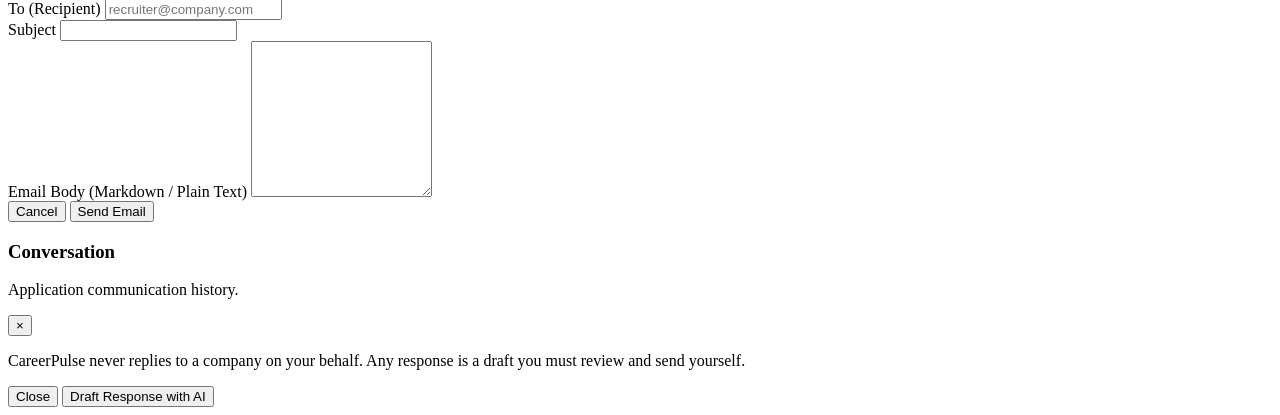
==== commit 83f67c60: "Applications feature added" ====
--- a/frontend/index.html
+++ b/frontend/index.html
@@ -155,6 +155,16 @@
                         </svg>
                         <span>Waitlisted</span>
                     </button>
+                    <button onclick="navigateTo('applications')" id="nav-applications"
+                        class="nav-item w-full flex items-center gap-3 px-3.5 py-2.5 rounded-xl text-xs font-semibold text-slate-400 hover:text-white hover:bg-slate-800 transition">
+                        <svg class="w-4 h-4" fill="none" stroke="currentColor" viewBox="0 0 24 24">
+                            <path stroke-linecap="round" stroke-linejoin="round" stroke-width="2"
+                                d="M20 13V6a2 2 0 00-2-2H6a2 2 0 00-2 2v7m16 0v5a2 2 0 01-2 2H6a2 2 0 01-2-2v-5m16 0h-2.586a1 1 0 00-.707.293l-2.414 2.414a1 1 0 01-.707.293h-3.172a1 1 0 01-.707-.293l-2.414-2.414A1 1 0 006.586 13H4" />
+                        </svg>
+                        <span class="flex-1 text-left">Applications</span>
+                        <span id="applicationsUnreadBadge"
+                            class="hidden min-w-[18px] h-[18px] px-1 rounded-full bg-indigo-500 text-white text-[10px] font-bold flex items-center justify-center">0</span>
+                    </button>
                     <button onclick="navigateTo('news')" id="nav-news"
                         class="nav-item w-full flex items-center gap-3 px-3.5 py-2.5 rounded-xl text-xs font-semibold text-slate-400 hover:text-white hover:bg-slate-800 transition">
                         <svg class="w-4 h-4" fill="none" stroke="currentColor" viewBox="0 0 24 24">
@@ -353,7 +363,42 @@
                     <div id="waitlistedJobsContainer" class="space-y-3"></div>
                 </section>
 
-                <!-- VIEW 4: TECH NEWS (24H) -->
+                <!-- VIEW 4: APPLICATIONS & COMPANY REPLIES -->
+                <section id="view-applications" class="page-view hidden space-y-6">
+                    <div class="flex flex-col md:flex-row justify-between items-start md:items-center gap-3">
+                        <div class="space-y-1">
+                            <h2 class="text-xl font-extrabold text-white tracking-tight">Applications</h2>
+                            <p class="text-xs text-slate-400">Track every outreach email you sent from CareerPulse and the
+                                replies companies sent back.</p>
+                        </div>
+                        <div class="flex flex-wrap items-center gap-2">
+                            <button onclick="syncReplies(true)" id="btnSyncReplies"
+                                class="px-4 py-2 rounded-xl bg-indigo-600 hover:bg-indigo-500 text-white text-xs font-bold transition flex items-center gap-2 shadow-lg shadow-indigo-600/20">
+                                <svg id="syncRepliesIcon" class="w-3.5 h-3.5" fill="none" stroke="currentColor"
+                                    viewBox="0 0 24 24">
+                                    <path stroke-linecap="round" stroke-linejoin="round" stroke-width="2"
+                                        d="M4 4v5h.582m15.356 2A8.001 8.001 0 004.582 9m0 0H9m11 11v-5h-.581m0 0a8.003 8.003 0 01-15.357-2m15.357 2H15" />
+                                </svg>
+                                <span id="syncRepliesLabel">Sync Replies</span>
+                            </button>
+                        </div>
+                    </div>
+
+                    <!-- New reply notification -->
+                    <div id="repliesNotification" class="hidden"></div>
+
+                    <!-- Mailbox integration -->
+                    <div id="mailboxIntegrationCard" class="p-5 rounded-2xl bg-slate-900 border border-slate-800 shadow-xl"></div>
+
+                    <div class="space-y-1">
+                        <h3 class="text-sm font-bold text-white">Application Communication</h3>
+                        <p class="text-xs text-slate-400">Each entry is one opportunity you contacted by email. Open an entry
+                            to read the full conversation.</p>
+                    </div>
+                    <div id="applicationsContainer" class="space-y-3"></div>
+                </section>
+
+                <!-- VIEW 5: TECH NEWS (24H) -->
                 <section id="view-news" class="page-view hidden space-y-6">
                     <div class="flex flex-col sm:flex-row justify-between items-start sm:items-center gap-3">
                         <div class="space-y-1">
@@ -385,7 +430,7 @@
                     <div id="techNewsContainer" class="space-y-4"></div>
                 </section>
 
-                <!-- VIEW 5: CANDIDATE PROFILE (EXPANDED FORM) -->
+                <!-- VIEW 6: CANDIDATE PROFILE (EXPANDED FORM) -->
                 <section id="view-profile" class="page-view hidden space-y-6 max-w-2xl">
                     <div class="space-y-1">
                         <h2 class="text-xl font-extrabold text-white tracking-tight">Candidate Profile & Academic
@@ -641,6 +686,8 @@
                 </div>
             </div>
 
+            <div id="composerNotice" class="hidden p-3 rounded-xl bg-amber-500/10 border border-amber-500/30 text-xs text-amber-200"></div>
+
             <div class="space-y-3">
                 <div>
                     <label class="text-[11px] font-semibold text-slate-400 uppercase tracking-wider block mb-1">To
@@ -673,6 +720,37 @@
         </div>
     </div>
 
+    <!-- APPLICATION CONVERSATION MODAL -->
+    <div id="conversationModal"
+        class="hidden fixed inset-0 z-50 bg-slate-950/85 backdrop-blur-md flex items-center justify-center p-4">
+        <div
+            class="bg-slate-900 border border-slate-800 rounded-3xl p-6 max-w-3xl w-full space-y-4 shadow-2xl max-h-[90vh] overflow-y-auto">
+            <div class="flex justify-between items-start border-b border-slate-800 pb-3 gap-4">
+                <div>
+                    <h3 id="conversationTitle" class="text-base font-bold text-white">Conversation</h3>
+                    <p id="conversationSubtitle" class="text-xs text-slate-400">Application communication history.</p>
+                </div>
+                <button onclick="closeConversation()"
+                    class="text-slate-400 hover:text-white text-lg font-bold">&times;</button>
+            </div>
+
+            <div id="conversationStatusStrip"></div>
+            <div id="conversationMessages" class="space-y-3"></div>
+
+            <div class="flex flex-col sm:flex-row justify-between items-start sm:items-center gap-3 pt-3 border-t border-slate-800">
+                <p class="text-[11px] text-slate-400 max-w-md">CareerPulse never replies to a company on your behalf. Any
+                    response is a draft you must review and send yourself.</p>
+                <div class="flex gap-2">
+                    <button onclick="closeConversation()"
+                        class="px-4 py-2.5 rounded-xl bg-slate-800 hover:bg-slate-700 text-slate-300 text-xs font-semibold">Close</button>
+                    <button onclick="draftResponseAndCompose(currentConversationId)"
+                        class="px-4 py-2.5 rounded-xl bg-indigo-600 hover:bg-indigo-500 text-white text-xs font-bold transition">Draft
+                        Response with AI</button>
+                </div>
+            </div>
+        </div>
+    </div>
+
     <!-- Frontend Script -->
     <script src="/static/app.js"></script>
 </body>
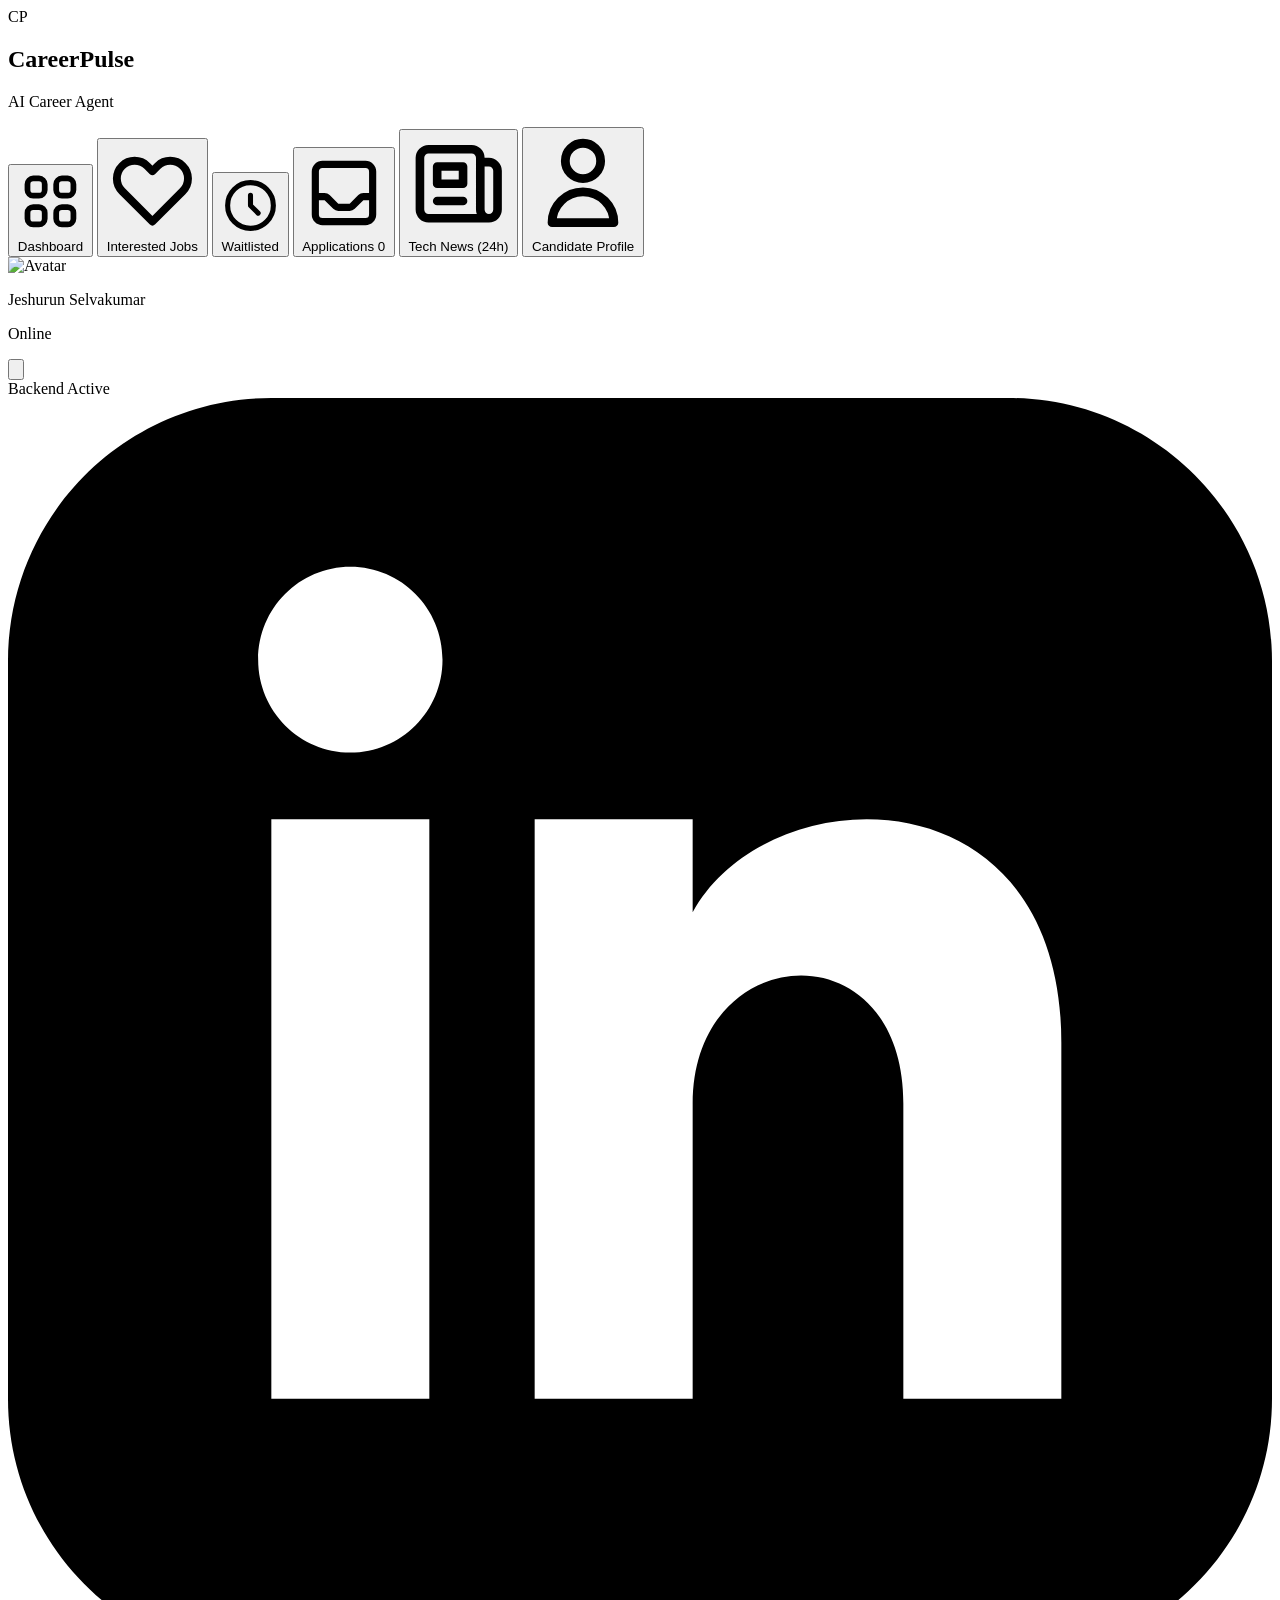
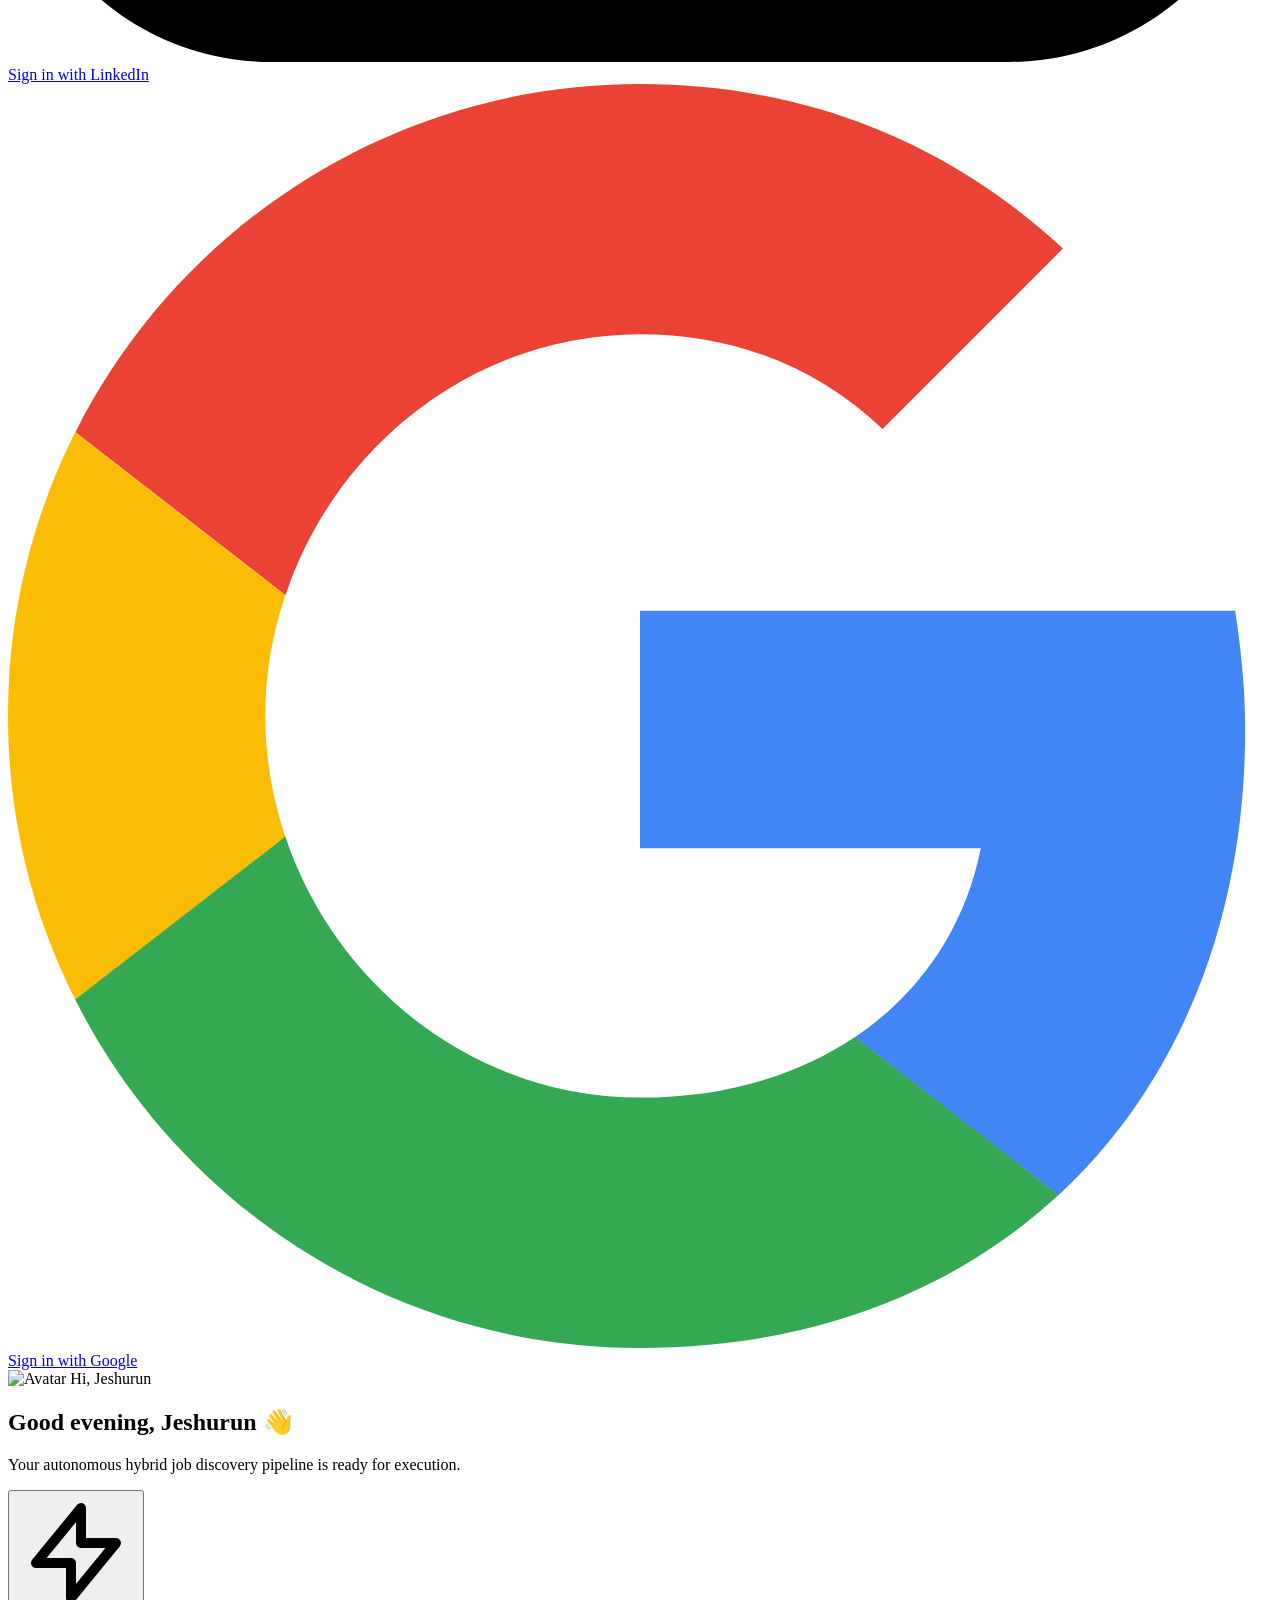
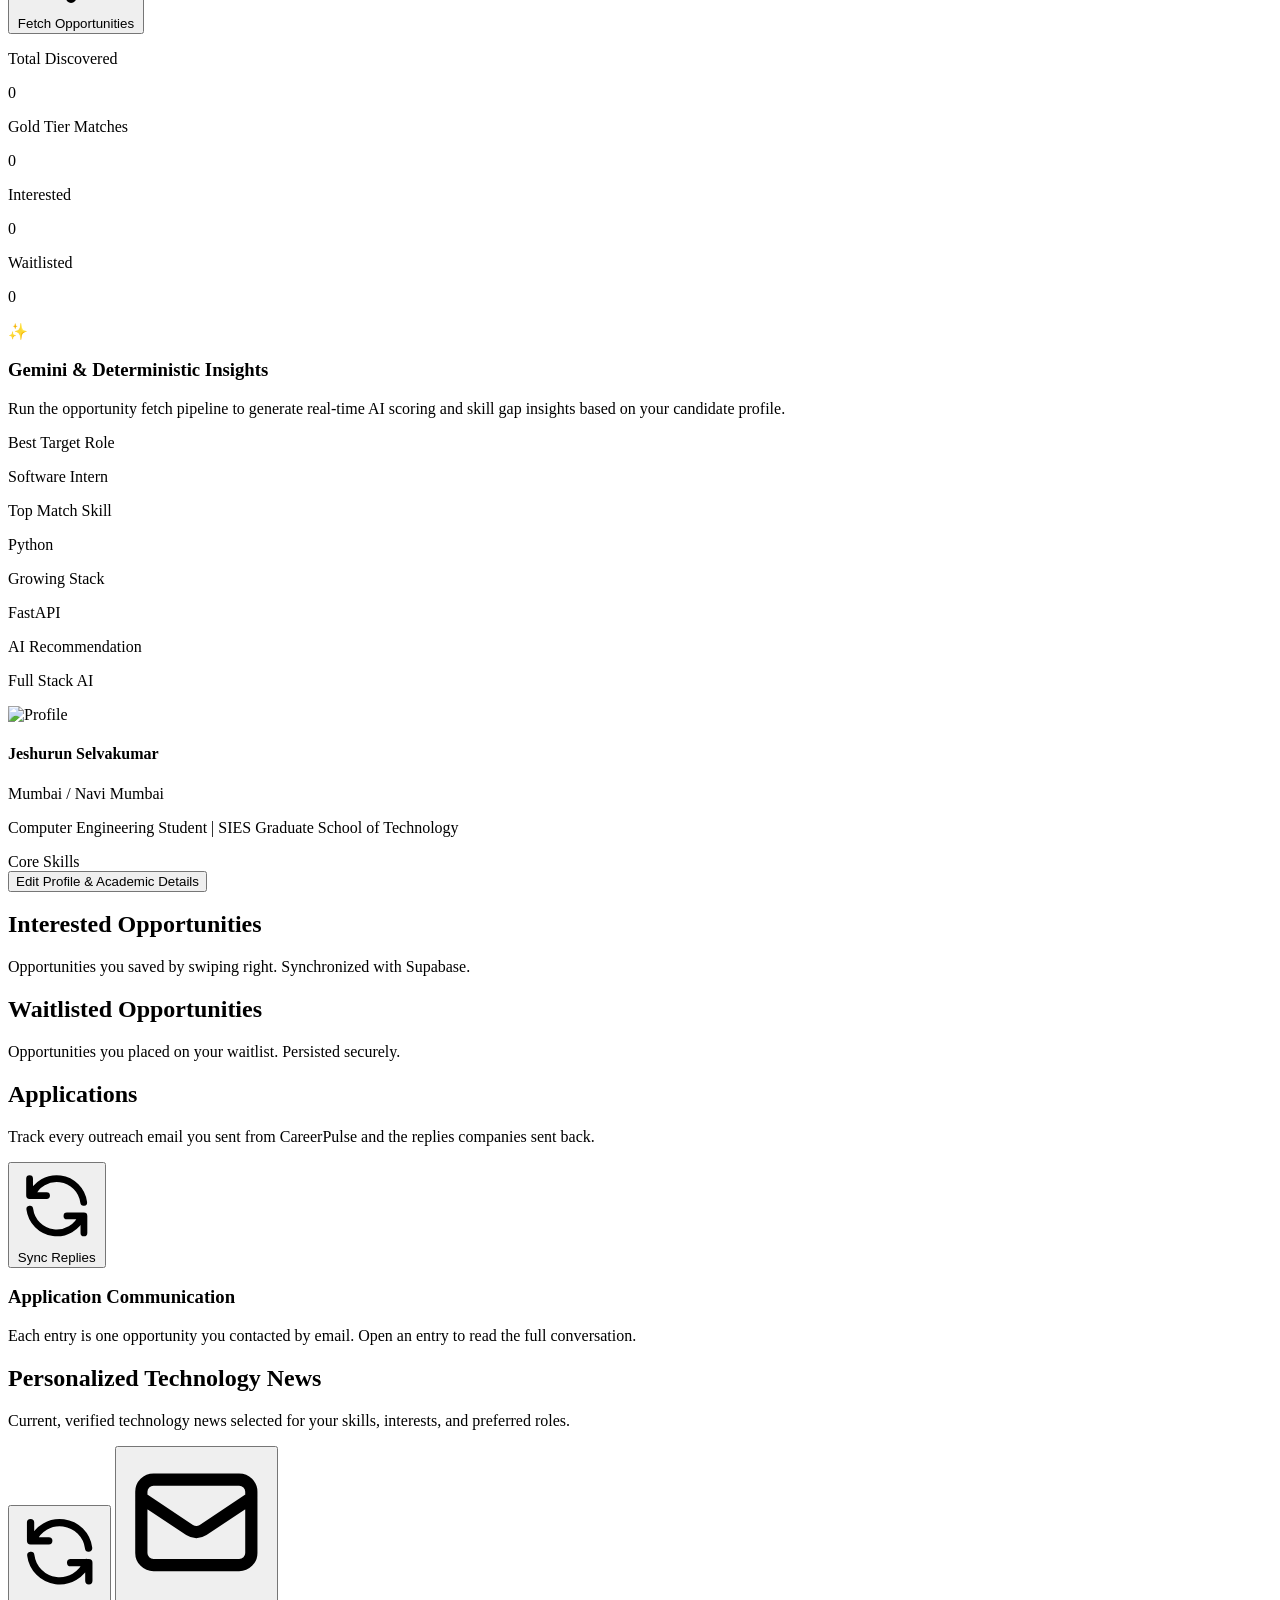
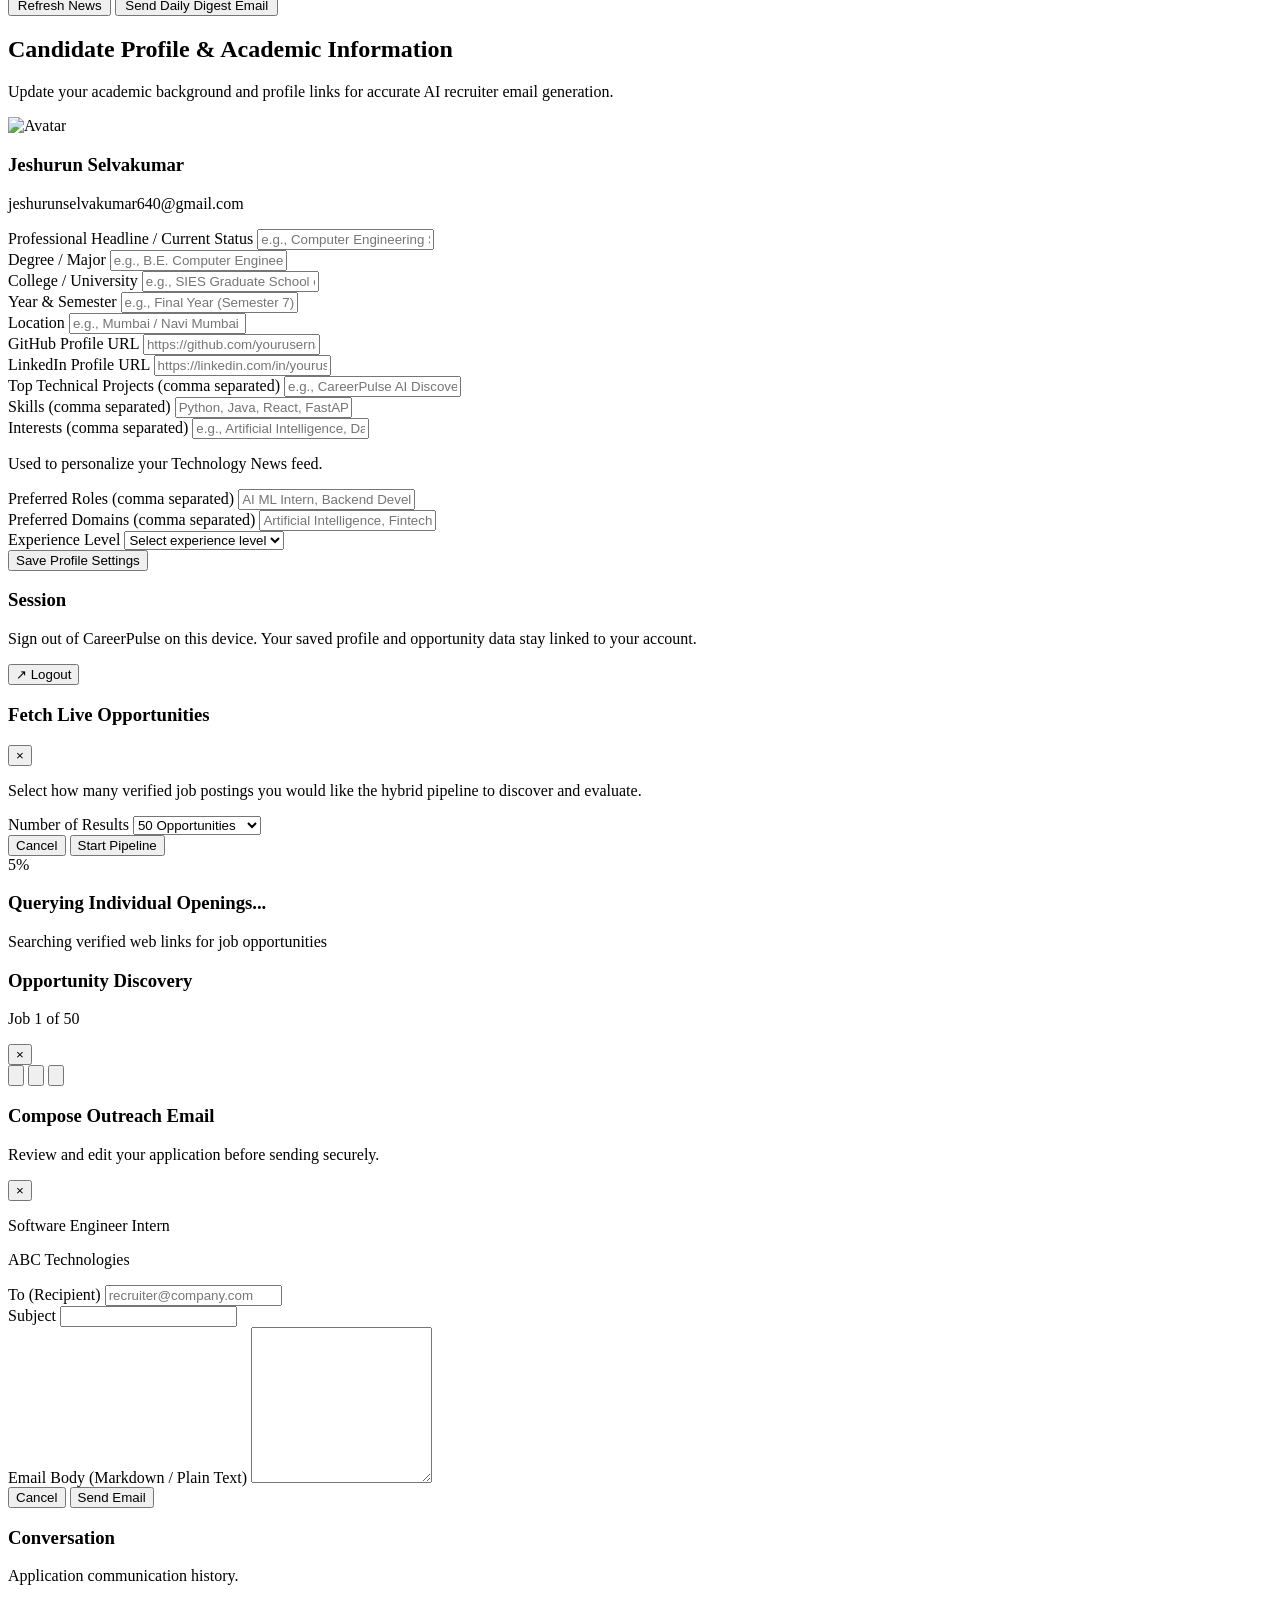
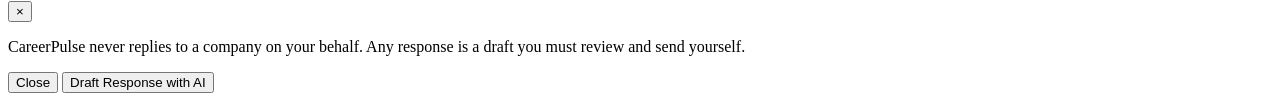
==== commit 47181625: "Google Login Implemented" ====
--- a/frontend/index.html
+++ b/frontend/index.html
@@ -218,7 +218,7 @@
                 </div>
 
                 <div class="flex items-center gap-4">
-                    <div id="unauthContainer" class="hidden">
+                    <div id="unauthContainer" class="hidden flex items-center gap-2">
                         <a href="/api/auth/linkedin"
                             class="px-4 py-2 rounded-xl bg-[#0a66c2] hover:bg-[#084e96] text-white text-xs font-bold transition flex items-center gap-2 shadow-lg shadow-blue-500/20">
                             <svg class="w-4 h-4 fill-current" viewBox="0 0 24 24">
@@ -226,6 +226,20 @@
                                     d="M19 0h-14c-2.761 0-5 2.239-5 5v14c0 2.761 2.239 5 5 5h14c2.762 0 5-2.239 5-5v-14c0-2.761-2.238-5-5-5zm-11 19h-3v-11h3v11zm-1.5-12.268c-.966 0-1.75-.79-1.75-1.764s.784-1.764 1.75-1.764 1.75.79 1.75 1.764-.783 1.764-1.75 1.764zm13.5 12.268h-3v-5.604c0-3.368-4-3.113-4 0v5.604h-3v-11h3v1.765c1.396-2.586 7-2.777 7 2.476v6.759z" />
                             </svg>
                             <span>Sign in with LinkedIn</span>
+                        </a>
+                        <a href="/api/auth/google"
+                            class="px-4 py-2 rounded-xl bg-white hover:bg-slate-100 text-[#3c4043] text-xs font-bold transition flex items-center gap-2 shadow-lg shadow-slate-500/10 border border-slate-300">
+                            <svg class="w-4 h-4" viewBox="0 0 48 48" aria-hidden="true" focusable="false">
+                                <path fill="#EA4335"
+                                    d="M24 9.5c3.54 0 6.71 1.22 9.21 3.6l6.85-6.85C35.9 2.38 30.47 0 24 0 14.62 0 6.51 5.38 2.56 13.22l7.98 6.19C12.43 13.72 17.74 9.5 24 9.5z" />
+                                <path fill="#4285F4"
+                                    d="M46.98 24.55c0-1.57-.15-3.09-.38-4.55H24v9.02h12.94c-.58 2.96-2.26 5.48-4.78 7.18l7.73 6c4.51-4.18 7.09-10.36 7.09-17.65z" />
+                                <path fill="#FBBC05"
+                                    d="M10.53 28.59c-.48-1.45-.76-2.99-.76-4.59s.27-3.14.76-4.59l-7.98-6.19C.92 16.46 0 20.12 0 24c0 3.88.92 7.54 2.56 10.78l7.97-6.19z" />
+                                <path fill="#34A853"
+                                    d="M24 48c6.48 0 11.93-2.13 15.89-5.81l-7.73-6c-2.15 1.45-4.92 2.3-8.16 2.3-6.26 0-11.57-4.22-13.47-9.91l-7.98 6.19C6.51 42.62 14.62 48 24 48z" />
+                            </svg>
+                            <span>Sign in with Google</span>
                         </a>
                     </div>
                     <div id="authContainer" class="hidden flex items-center gap-3">
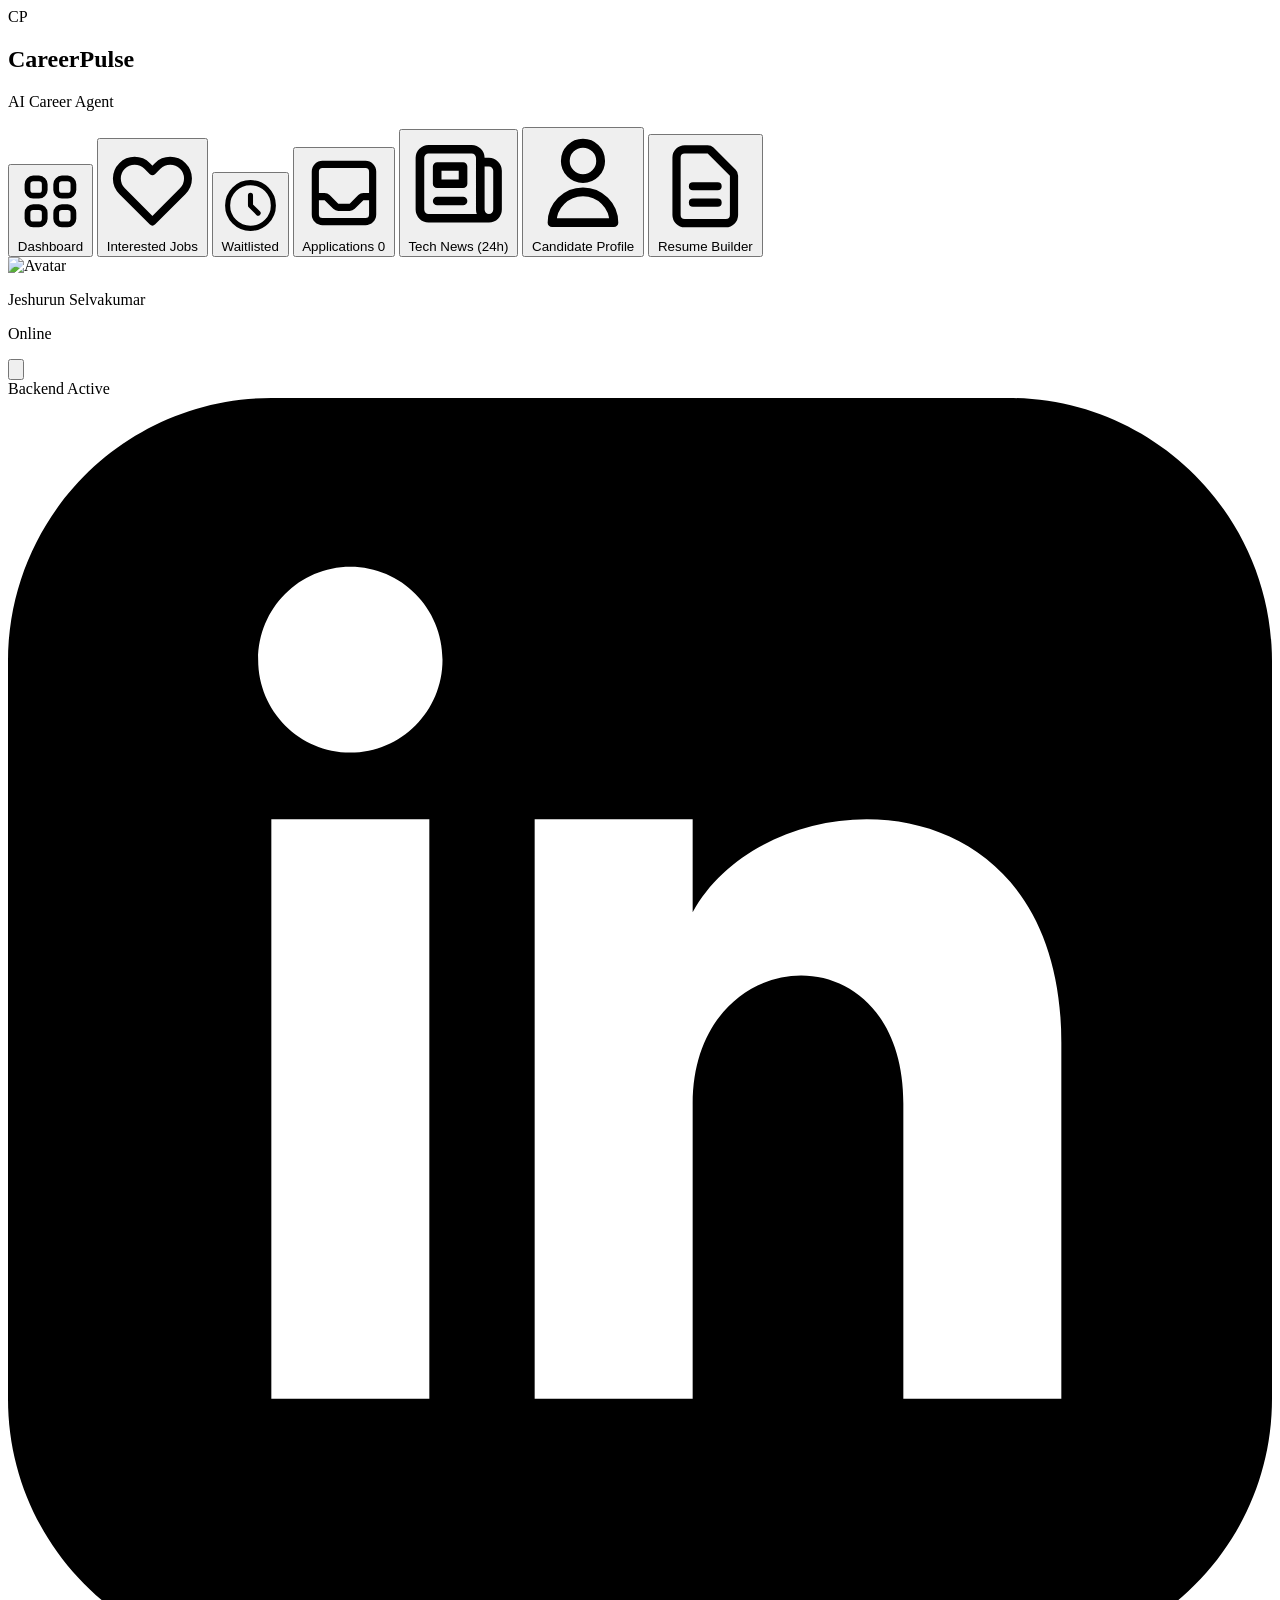
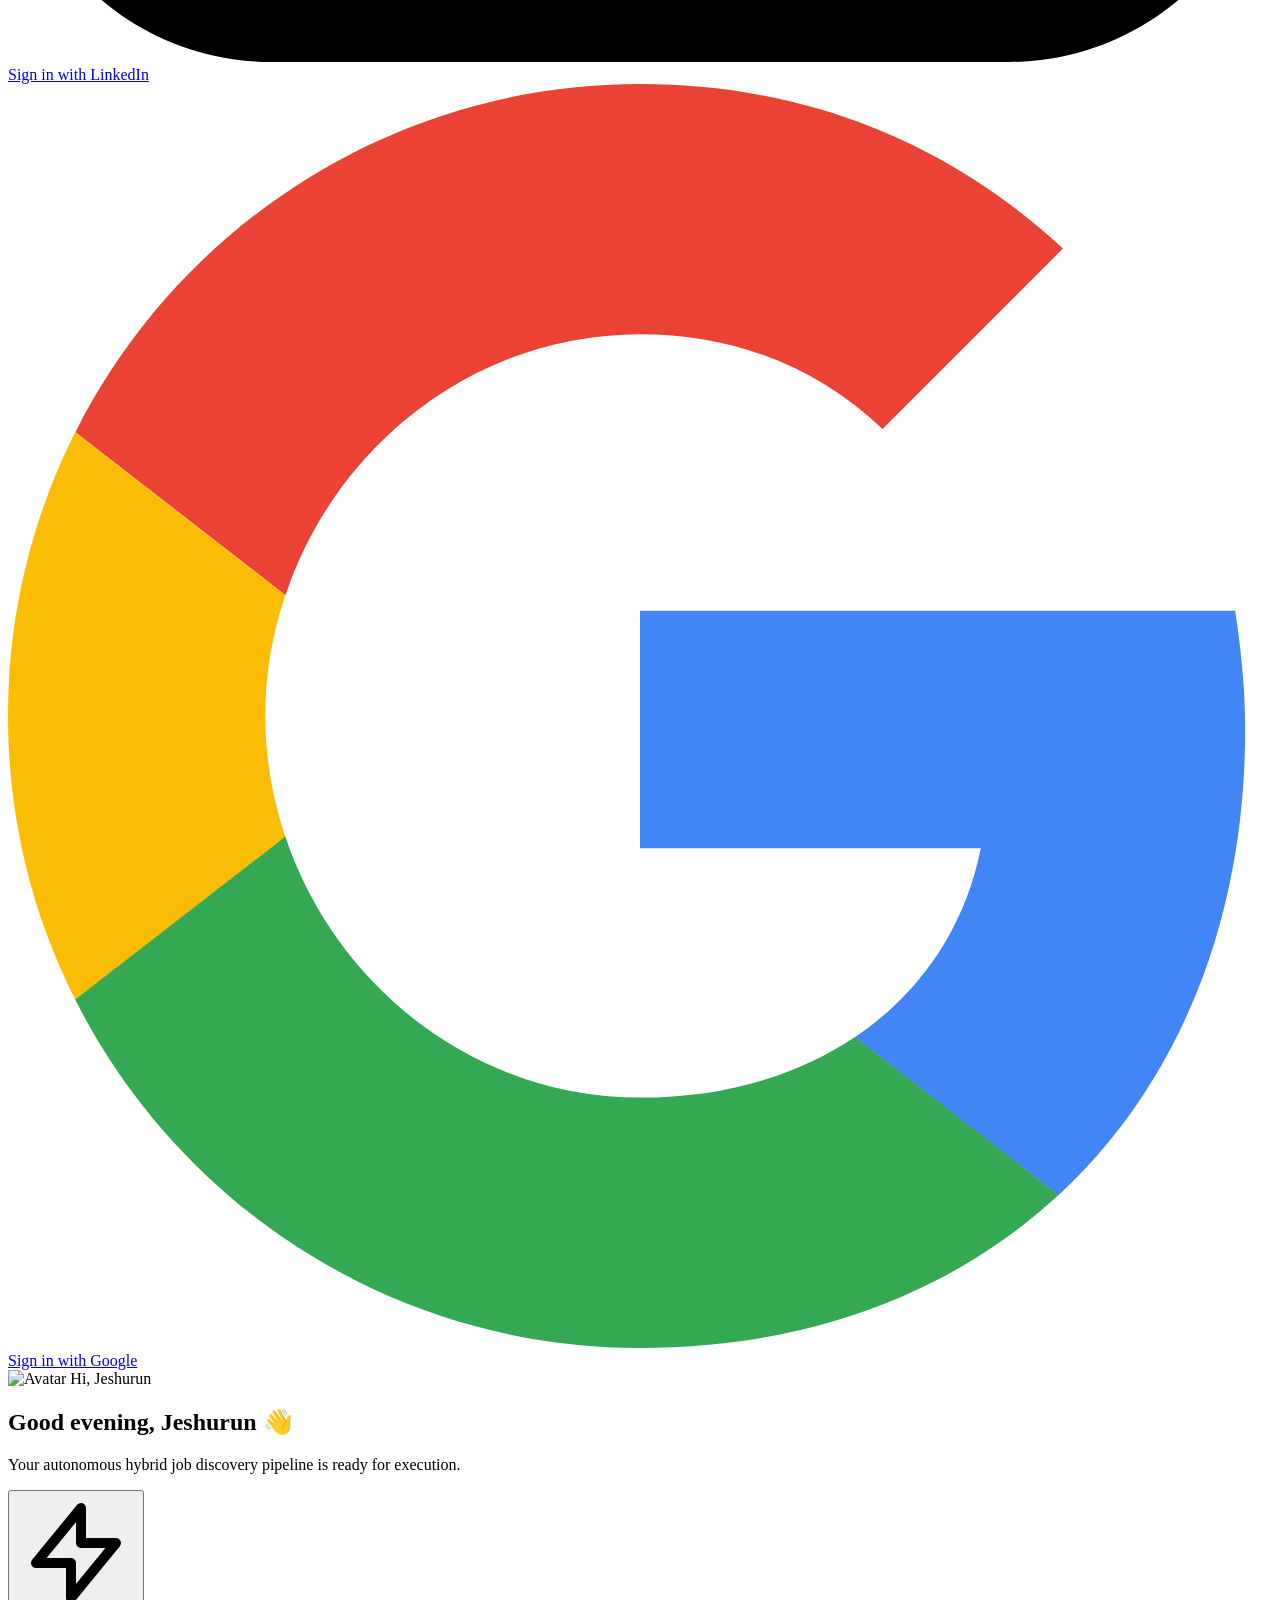
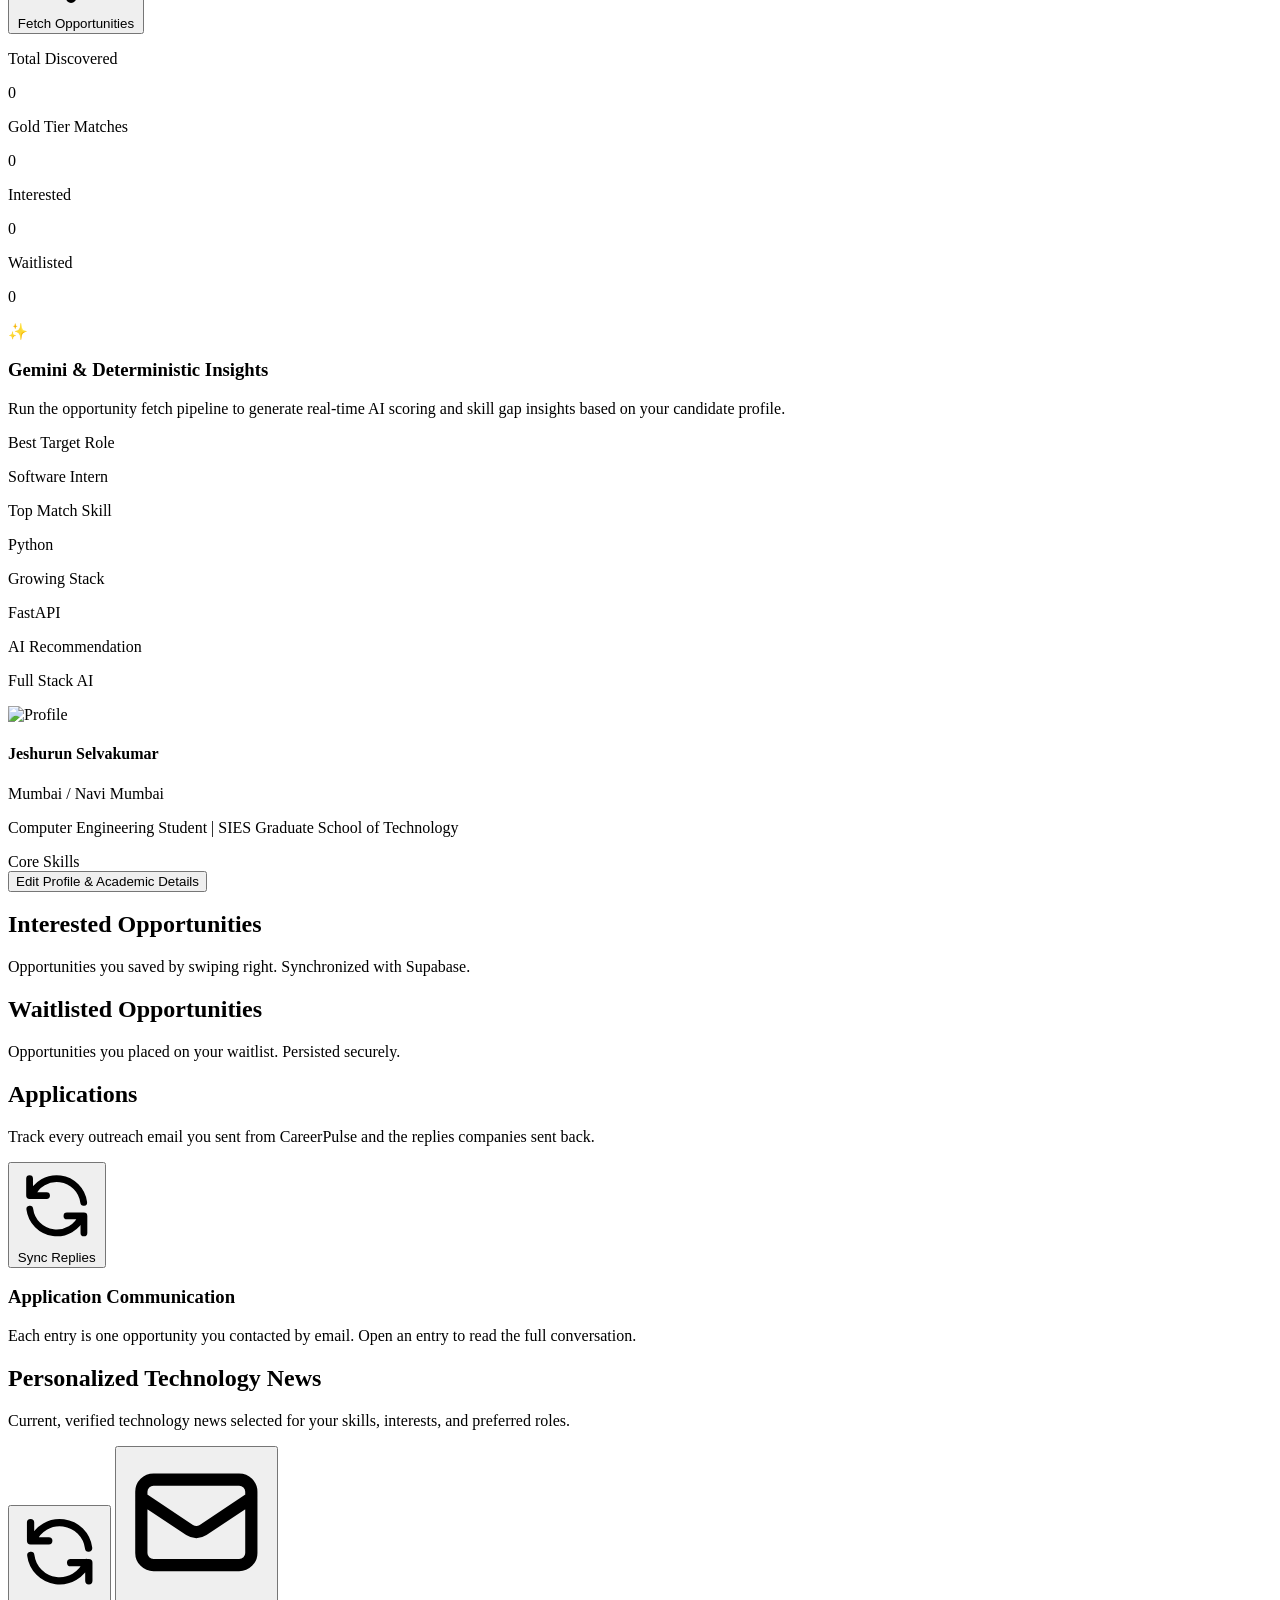
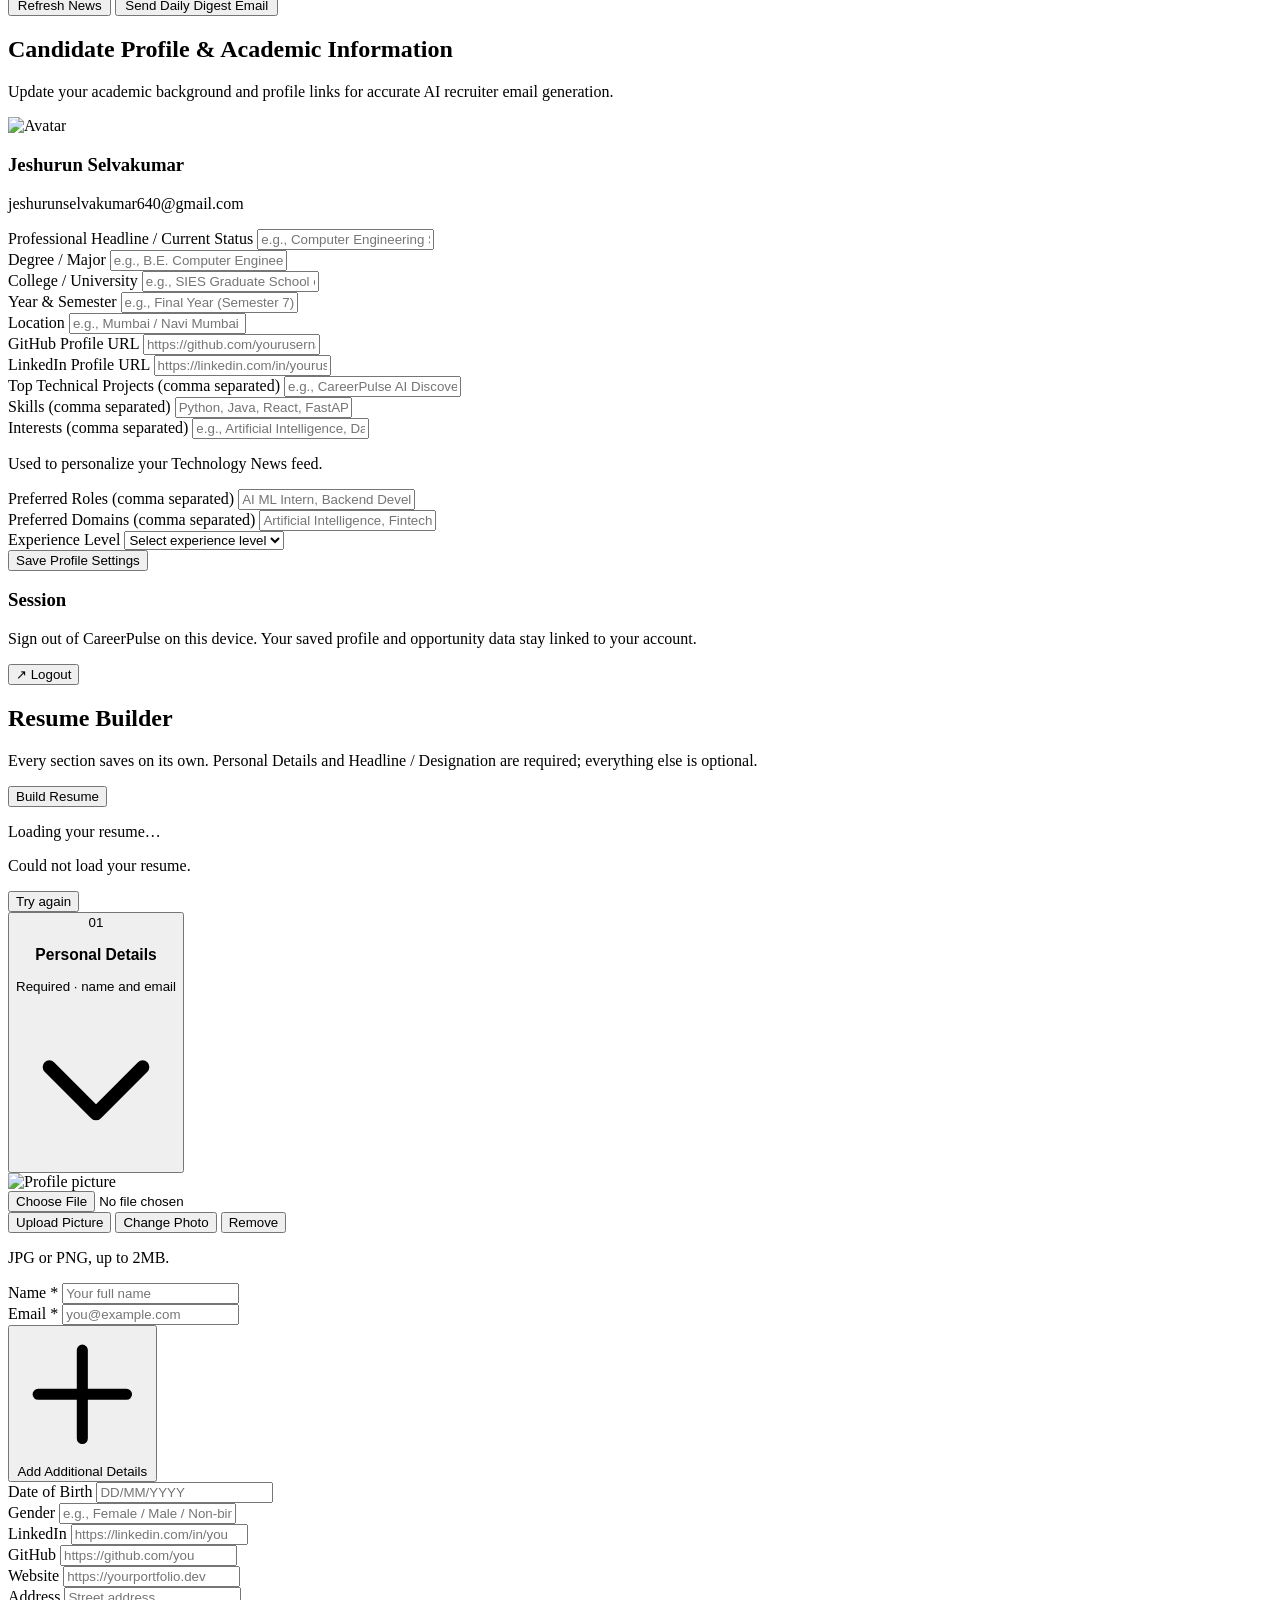
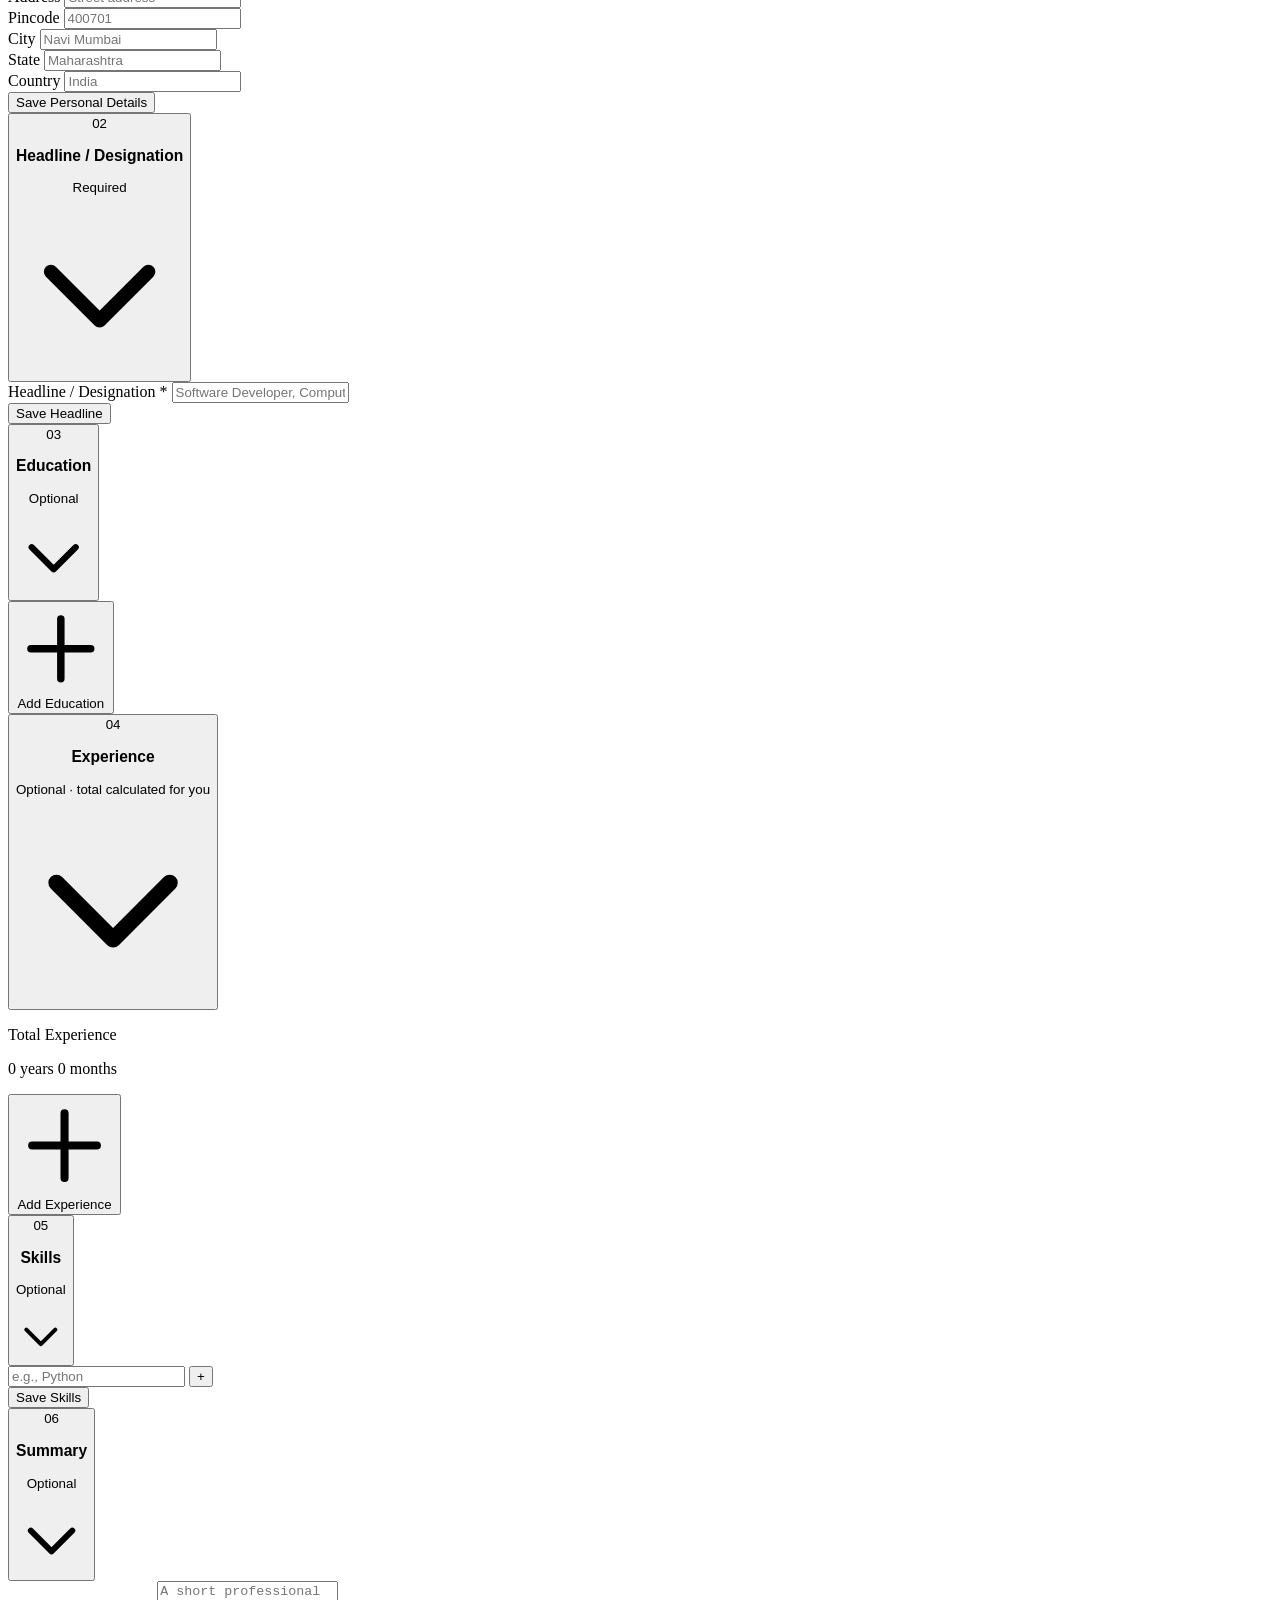
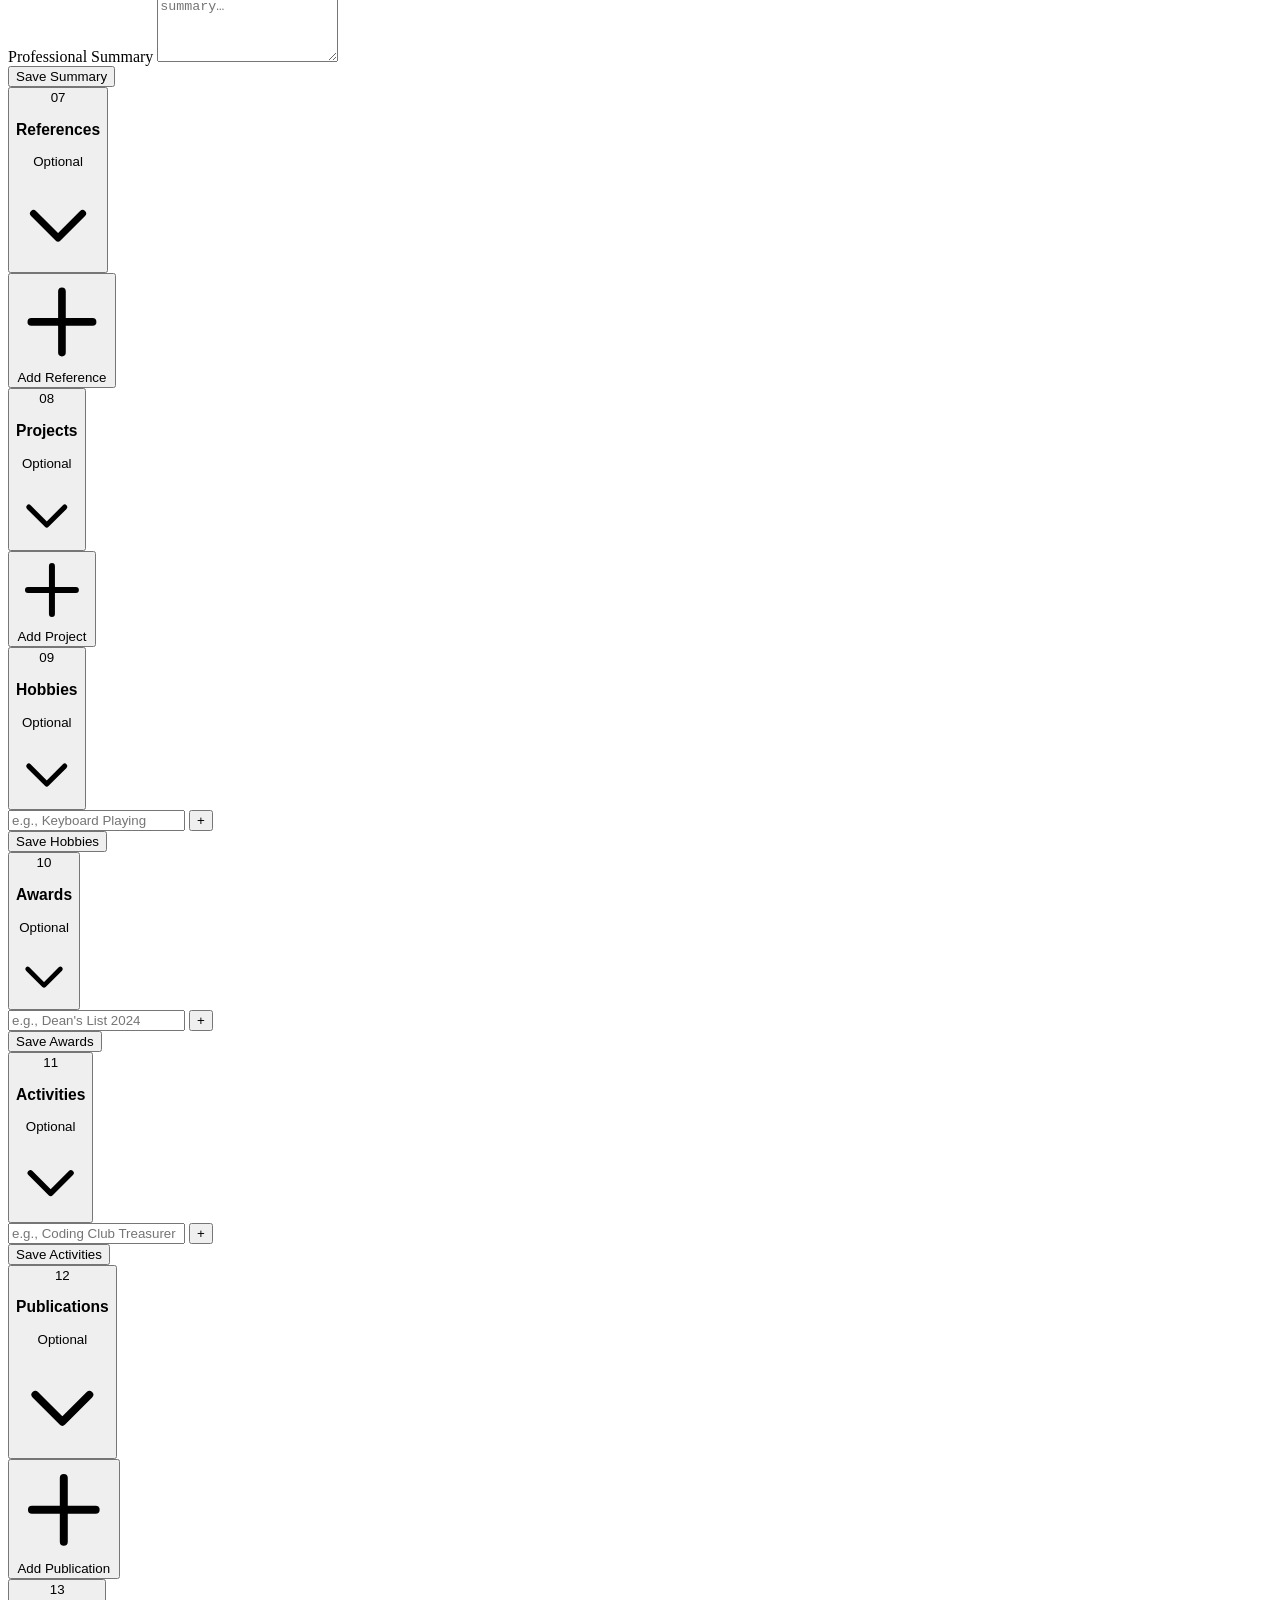
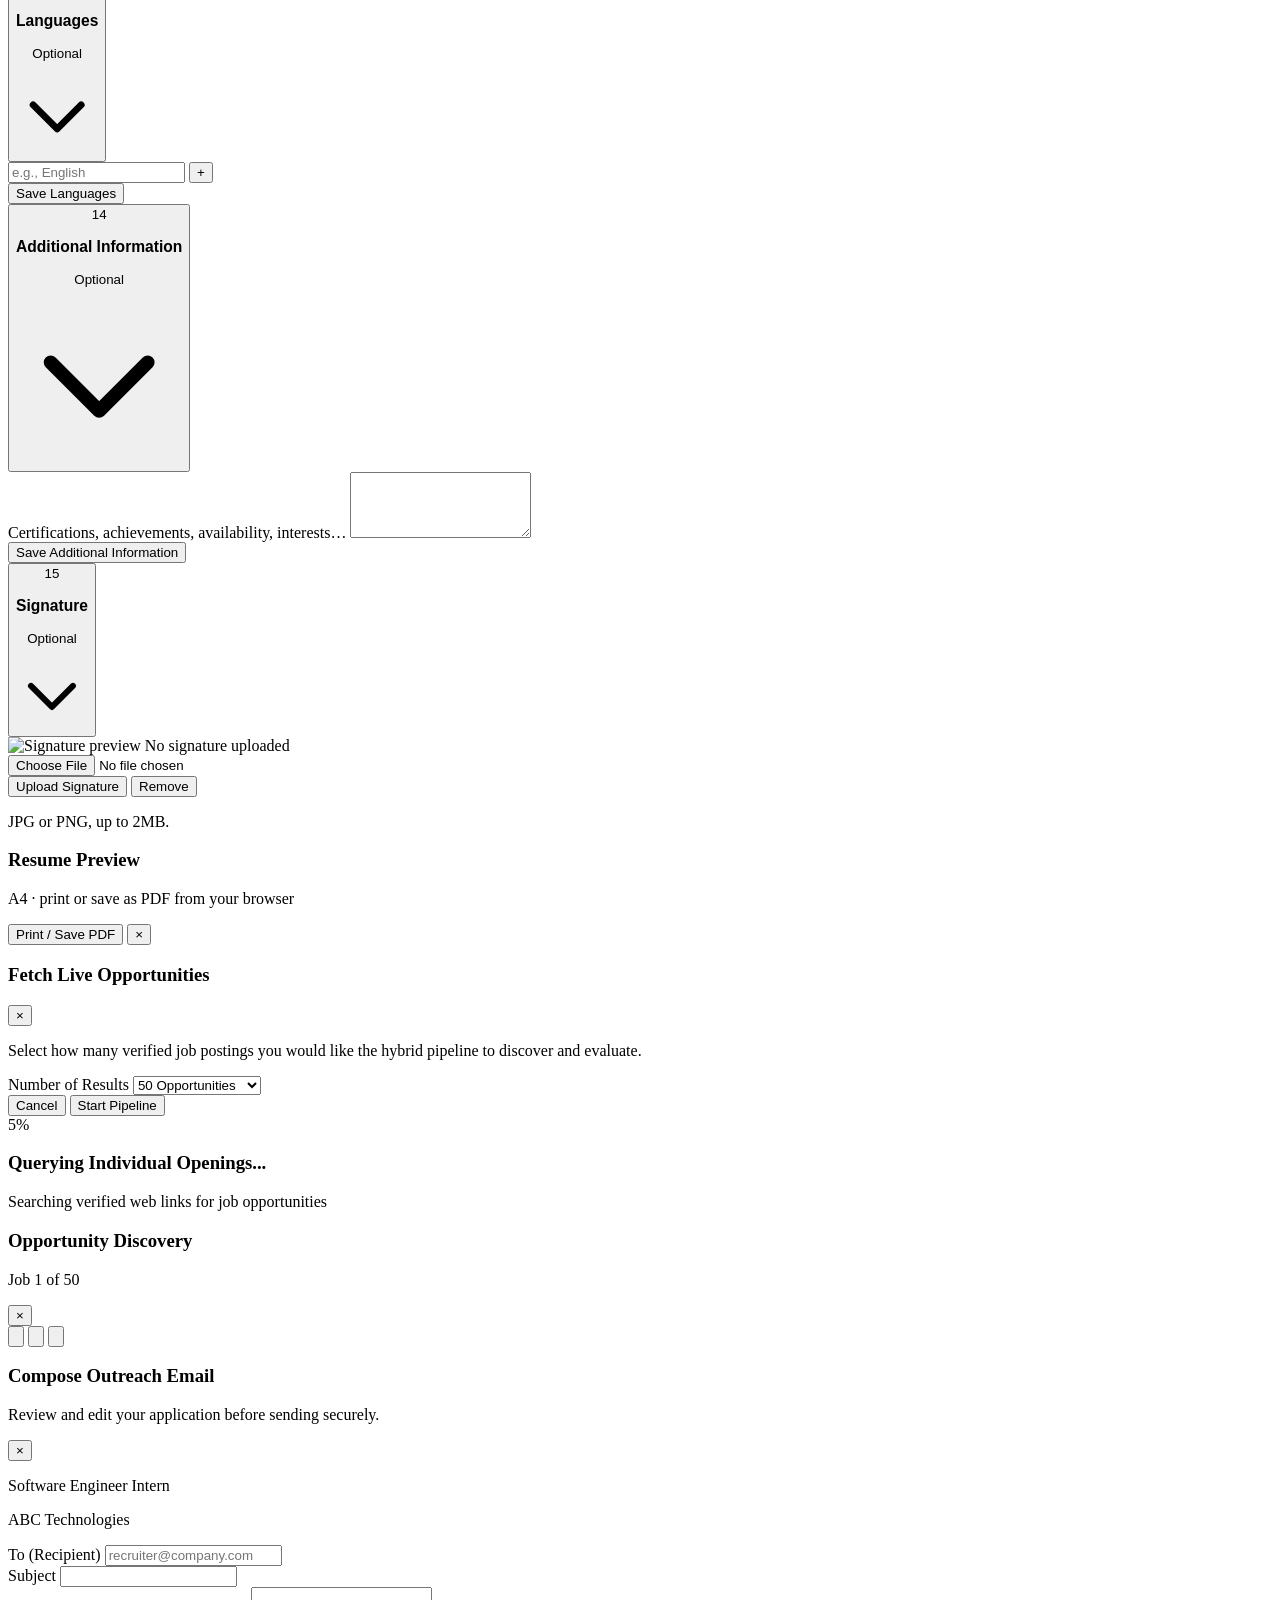
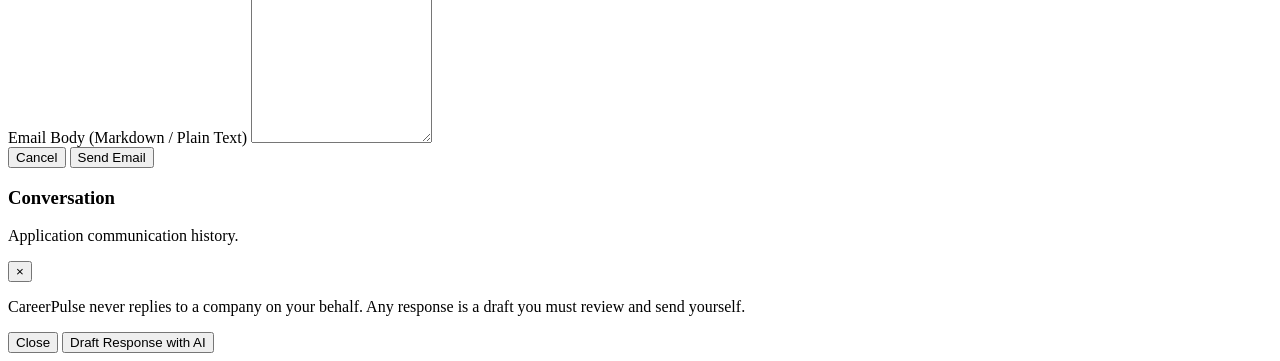
==== commit dbfcdb43: "Resume Feature Added" ====
--- a/frontend/index.html
+++ b/frontend/index.html
@@ -19,6 +19,15 @@
         }
     </script>
     <link rel="stylesheet" href="/static/styles/dashboard.css">
+
+    <!-- Progressive Web App -->
+    <link rel="manifest" href="/manifest.webmanifest">
+    <meta name="theme-color" content="#090d16">
+    <meta name="mobile-web-app-capable" content="yes">
+    <meta name="apple-mobile-web-app-capable" content="yes">
+    <meta name="apple-mobile-web-app-status-bar-style" content="default">
+    <meta name="apple-mobile-web-app-title" content="CareerPulse">
+    <link rel="apple-touch-icon" href="/static/assets/apple-touch-icon.png">
     <style>
         @keyframes swipeRight {
             0% {
@@ -181,6 +190,14 @@
                         </svg>
                         <span>Candidate Profile</span>
                     </button>
+                    <button onclick="navigateTo('resume')" id="nav-resume"
+                        class="nav-item w-full flex items-center gap-3 px-3.5 py-2.5 rounded-xl text-xs font-semibold text-slate-400 hover:text-white hover:bg-slate-800 transition">
+                        <svg class="w-4 h-4" fill="none" stroke="currentColor" viewBox="0 0 24 24">
+                            <path stroke-linecap="round" stroke-linejoin="round" stroke-width="2"
+                                d="M9 12h6m-6 4h6m2 5H7a2 2 0 01-2-2V5a2 2 0 012-2h5.586a1 1 0 01.707.293l5.414 5.414a1 1 0 01.293.707V19a2 2 0 01-2 2z" />
+                        </svg>
+                        <span>Resume Builder</span>
+                    </button>
                 </nav>
             </div>
 
@@ -583,11 +600,630 @@
                     </div>
                 </section>
 
+                <!-- VIEW 7: RESUME BUILDER -->
+                <section id="view-resume" class="page-view hidden space-y-6">
+                    <div class="flex flex-wrap items-start justify-between gap-3">
+                        <div class="space-y-1">
+                            <h2 class="text-xl font-extrabold text-white tracking-tight">Resume Builder</h2>
+                            <p class="text-xs text-slate-400">Every section saves on its own. Personal Details and Headline
+                                / Designation are required; everything else is optional.</p>
+                        </div>
+                        <button type="button" id="resumeBuildBtn" onclick="buildResume()"
+                            class="px-5 py-2.5 rounded-xl bg-indigo-600 hover:bg-indigo-500 text-white text-xs font-bold transition shadow-lg shadow-indigo-600/20 flex-shrink-0">
+                            Build Resume
+                        </button>
+                    </div>
+
+                    <div id="resumeLoadingState"
+                        class="p-8 rounded-2xl bg-slate-900 border border-slate-800 text-center space-y-3">
+                        <p class="text-xs text-slate-400">Loading your resume…</p>
+                    </div>
+
+                    <div id="resumeErrorState" class="hidden p-6 rounded-2xl bg-rose-500/10 border border-rose-500/30 space-y-3">
+                        <p id="resumeErrorText" class="text-xs text-rose-200">Could not load your resume.</p>
+                        <button type="button" onclick="loadResumeView(true)"
+                            class="px-4 py-2 rounded-xl bg-slate-800 hover:bg-slate-700 text-slate-300 text-xs font-semibold">Try
+                            again</button>
+                    </div>
+
+                    <div id="resumeContent" class="hidden space-y-4">
+
+                        <!-- 1. PERSONAL DETAILS (required) -->
+                        <div class="p-5 rounded-2xl bg-slate-900 border border-slate-800 shadow-lg space-y-4">
+                            <button type="button" onclick="toggleResumeSection('resumeSecPersonalBody')"
+                                class="w-full flex items-center justify-between gap-3 text-left">
+                                <div class="flex items-center gap-3 min-w-0">
+                                    <span class="p-2 rounded-lg bg-indigo-500/10 text-indigo-400 font-bold text-xs">01</span>
+                                    <div class="min-w-0">
+                                        <h3 class="text-sm font-bold text-white">Personal Details</h3>
+                                        <p class="text-[10px] text-slate-500">Required · name and email</p>
+                                    </div>
+                                </div>
+                                <svg class="w-4 h-4 text-slate-500 shrink-0" fill="none" stroke="currentColor"
+                                    viewBox="0 0 24 24"><path stroke-linecap="round" stroke-linejoin="round"
+                                        stroke-width="2" d="M19 9l-7 7-7-7" /></svg>
+                            </button>
+
+                            <div id="resumeSecPersonalBody" class="space-y-4">
+                                <div class="flex flex-wrap items-center gap-4">
+                                    <img id="resumeProfilePic"
+                                        class="w-20 h-20 rounded-2xl bg-slate-800 object-cover border border-slate-700 shrink-0"
+                                        alt="Profile picture">
+                                    <div class="space-y-2 min-w-0">
+                                        <input type="file" id="resumeProfilePicInput" accept="image/jpeg,image/png"
+                                            class="text-[10px] text-slate-400 file:mr-3 file:py-1.5 file:px-3 file:rounded-lg file:border-0 file:bg-slate-800 file:text-slate-200 file:text-[10px] file:font-bold">
+                                        <div class="flex flex-wrap gap-2">
+                                            <button type="button" id="resumeProfilePicBtn"
+                                                onclick="uploadResumeImage('profile-picture')"
+                                                class="px-4 py-2 rounded-xl bg-slate-800 hover:bg-slate-700 text-slate-300 text-xs font-semibold transition">Upload
+                                                Picture</button>
+                                            <button type="button" id="resumeProfilePicChangeBtn"
+                                                onclick="resumeStartPhotoChange()"
+                                                class="hidden px-4 py-2 rounded-xl bg-slate-800 hover:bg-slate-700 text-slate-300 text-xs font-semibold transition">Change
+                                                Photo</button>
+                                            <button type="button" id="resumeProfilePicClearBtn"
+                                                onclick="clearResumeImage('profile-picture')"
+                                                aria-label="Remove resume photo"
+                                                class="hidden px-4 py-2 rounded-xl bg-slate-800 hover:bg-red-600 hover:text-white text-slate-300 text-xs font-semibold transition">Remove</button>
+                                        </div>
+                                        <p id="resumeProfilePicName"
+                                            class="hidden text-[10px] font-semibold text-emerald-400 break-all truncate"></p>
+                                        <p class="text-[10px] text-slate-500">JPG or PNG, up to 2MB.</p>
+                                    </div>
+                                </div>
+
+                                <div class="grid grid-cols-1 sm:grid-cols-2 gap-4">
+                                    <div class="space-y-1.5">
+                                        <label class="text-xs font-semibold text-slate-300 block">Name *</label>
+                                        <input type="text" id="resumeName" placeholder="Your full name"
+                                            class="w-full px-4 py-2.5 rounded-xl bg-slate-950 border border-slate-800 text-xs text-white focus:outline-none focus:border-indigo-500">
+                                    </div>
+                                    <div class="space-y-1.5">
+                                        <label class="text-xs font-semibold text-slate-300 block">Email *</label>
+                                        <input type="email" id="resumeEmail" placeholder="you@example.com"
+                                            class="w-full px-4 py-2.5 rounded-xl bg-slate-950 border border-slate-800 text-xs text-white focus:outline-none focus:border-indigo-500">
+                                    </div>
+                                </div>
+
+                                <button type="button" id="resumeAdditionalToggle" onclick="toggleResumeAdditional()"
+                                    class="px-4 py-2 rounded-xl bg-slate-800 hover:bg-slate-700 text-slate-300 text-xs font-semibold transition flex items-center gap-2">
+                                    <svg class="w-3.5 h-3.5" fill="none" stroke="currentColor" viewBox="0 0 24 24">
+                                        <path stroke-linecap="round" stroke-linejoin="round" stroke-width="2"
+                                            d="M12 4v16m8-8H4" /></svg>
+                                    <span id="resumeAdditionalToggleLabel">Add Additional Details</span>
+                                </button>
+
+                                <div id="resumeAdditionalFields" class="hidden grid grid-cols-1 sm:grid-cols-2 gap-4">
+                                    <div class="space-y-1.5">
+                                        <label class="text-xs font-semibold text-slate-300 block">Date of Birth</label>
+                                        <input type="text" inputmode="numeric" autocomplete="off" id="resumeDob"
+                                            placeholder="DD/MM/YYYY" maxlength="10"
+                                            class="w-full px-4 py-2.5 rounded-xl bg-slate-950 border border-slate-800 text-xs text-white focus:outline-none focus:border-indigo-500">
+                                    </div>
+                                    <div class="space-y-1.5">
+                                        <label class="text-xs font-semibold text-slate-300 block">Gender</label>
+                                        <input type="text" id="resumeGender" placeholder="e.g., Female / Male / Non-binary"
+                                            class="w-full px-4 py-2.5 rounded-xl bg-slate-950 border border-slate-800 text-xs text-white focus:outline-none focus:border-indigo-500">
+                                    </div>
+                                    <div class="space-y-1.5">
+                                        <label class="text-xs font-semibold text-slate-300 block">LinkedIn</label>
+                                        <input type="url" id="resumeLinkedin" placeholder="https://linkedin.com/in/you"
+                                            class="w-full px-4 py-2.5 rounded-xl bg-slate-950 border border-slate-800 text-xs text-white focus:outline-none focus:border-indigo-500">
+                                    </div>
+                                    <div class="space-y-1.5">
+                                        <label class="text-xs font-semibold text-slate-300 block">GitHub</label>
+                                        <input type="url" id="resumeGithub" placeholder="https://github.com/you"
+                                            class="w-full px-4 py-2.5 rounded-xl bg-slate-950 border border-slate-800 text-xs text-white focus:outline-none focus:border-indigo-500">
+                                    </div>
+                                    <div class="space-y-1.5">
+                                        <label class="text-xs font-semibold text-slate-300 block">Website</label>
+                                        <input type="url" id="resumeWebsite" placeholder="https://yourportfolio.dev"
+                                            class="w-full px-4 py-2.5 rounded-xl bg-slate-950 border border-slate-800 text-xs text-white focus:outline-none focus:border-indigo-500">
+                                    </div>
+                                    <div class="space-y-1.5">
+                                        <label class="text-xs font-semibold text-slate-300 block">Address</label>
+                                        <input type="text" id="resumeAddress" placeholder="Street address"
+                                            class="w-full px-4 py-2.5 rounded-xl bg-slate-950 border border-slate-800 text-xs text-white focus:outline-none focus:border-indigo-500">
+                                    </div>
+                                    <div class="space-y-1.5">
+                                        <label class="text-xs font-semibold text-slate-300 block">Pincode</label>
+                                        <input type="text" id="resumePincode" placeholder="400701"
+                                            class="w-full px-4 py-2.5 rounded-xl bg-slate-950 border border-slate-800 text-xs text-white focus:outline-none focus:border-indigo-500">
+                                    </div>
+                                    <div class="space-y-1.5">
+                                        <label class="text-xs font-semibold text-slate-300 block">City</label>
+                                        <input type="text" id="resumeCity" placeholder="Navi Mumbai"
+                                            class="w-full px-4 py-2.5 rounded-xl bg-slate-950 border border-slate-800 text-xs text-white focus:outline-none focus:border-indigo-500">
+                                    </div>
+                                    <div class="space-y-1.5">
+                                        <label class="text-xs font-semibold text-slate-300 block">State</label>
+                                        <input type="text" id="resumeState" placeholder="Maharashtra"
+                                            class="w-full px-4 py-2.5 rounded-xl bg-slate-950 border border-slate-800 text-xs text-white focus:outline-none focus:border-indigo-500">
+                                    </div>
+                                    <div class="space-y-1.5">
+                                        <label class="text-xs font-semibold text-slate-300 block">Country</label>
+                                        <input type="text" id="resumeCountry" placeholder="India"
+                                            class="w-full px-4 py-2.5 rounded-xl bg-slate-950 border border-slate-800 text-xs text-white focus:outline-none focus:border-indigo-500">
+                                    </div>
+                                </div>
+
+                                <button type="button" id="resumePersonalSaveBtn" onclick="saveResumePersonalDetails()"
+                                    class="px-5 py-2.5 rounded-xl bg-indigo-600 hover:bg-indigo-500 text-white text-xs font-bold transition shadow-lg shadow-indigo-600/20">Save
+                                    Personal Details</button>
+                            </div>
+                        </div>
+
+                        <!-- 2. HEADLINE (required) -->
+                        <div class="p-5 rounded-2xl bg-slate-900 border border-slate-800 shadow-lg space-y-4">
+                            <button type="button" onclick="toggleResumeSection('resumeSecHeadlineBody')"
+                                class="w-full flex items-center justify-between gap-3 text-left">
+                                <div class="flex items-center gap-3 min-w-0">
+                                    <span class="p-2 rounded-lg bg-indigo-500/10 text-indigo-400 font-bold text-xs">02</span>
+                                    <div class="min-w-0">
+                                        <h3 class="text-sm font-bold text-white">Headline / Designation</h3>
+                                        <p class="text-[10px] text-slate-500">Required</p>
+                                    </div>
+                                </div>
+                                <svg class="w-4 h-4 text-slate-500 shrink-0" fill="none" stroke="currentColor"
+                                    viewBox="0 0 24 24"><path stroke-linecap="round" stroke-linejoin="round"
+                                        stroke-width="2" d="M19 9l-7 7-7-7" /></svg>
+                            </button>
+
+                            <div id="resumeSecHeadlineBody" class="space-y-4">
+                                <div class="space-y-1.5">
+                                    <label class="text-xs font-semibold text-slate-300 block">Headline / Designation *</label>
+                                    <input type="text" id="resumeHeadline"
+                                        placeholder="Software Developer, Computer Engineering Student, AI/ML Developer…"
+                                        class="w-full px-4 py-2.5 rounded-xl bg-slate-950 border border-slate-800 text-xs text-white focus:outline-none focus:border-indigo-500">
+                                </div>
+                                <button type="button" id="resumeHeadlineSaveBtn" onclick="saveResumeHeadline()"
+                                    class="px-5 py-2.5 rounded-xl bg-indigo-600 hover:bg-indigo-500 text-white text-xs font-bold transition shadow-lg shadow-indigo-600/20">Save
+                                    Headline</button>
+                            </div>
+                        </div>
+
+                        <!-- 3. EDUCATION -->
+                        <div class="p-5 rounded-2xl bg-slate-900 border border-slate-800 shadow-lg space-y-4">
+                            <button type="button" onclick="toggleResumeSection('resumeSecEducationBody')"
+                                class="w-full flex items-center justify-between gap-3 text-left">
+                                <div class="flex items-center gap-3 min-w-0">
+                                    <span class="p-2 rounded-lg bg-slate-800 text-slate-300 font-bold text-xs">03</span>
+                                    <div class="min-w-0">
+                                        <h3 class="text-sm font-bold text-white">Education</h3>
+                                        <p class="text-[10px] text-slate-500">Optional</p>
+                                    </div>
+                                </div>
+                                <svg class="w-4 h-4 text-slate-500 shrink-0" fill="none" stroke="currentColor"
+                                    viewBox="0 0 24 24"><path stroke-linecap="round" stroke-linejoin="round"
+                                        stroke-width="2" d="M19 9l-7 7-7-7" /></svg>
+                            </button>
+
+                            <div id="resumeSecEducationBody" class="space-y-4">
+                                <div id="resumeEducationForm" class="hidden p-4 rounded-xl bg-slate-950 border border-slate-800 space-y-4">
+                                </div>
+                                <button type="button" id="resumeEducationAddBtn" onclick="openResumeEntryForm('education')"
+                                    class="px-4 py-2 rounded-xl bg-indigo-600 hover:bg-indigo-500 text-white text-xs font-bold transition shadow-lg shadow-indigo-600/20 flex items-center gap-2">
+                                    <svg class="w-3.5 h-3.5" fill="none" stroke="currentColor" viewBox="0 0 24 24">
+                                        <path stroke-linecap="round" stroke-linejoin="round" stroke-width="2"
+                                            d="M12 4v16m8-8H4" /></svg>
+                                    Add Education
+                                </button>
+                                <div id="resumeEducationList" class="space-y-3"></div>
+                            </div>
+                        </div>
+
+                        <!-- 4. EXPERIENCE -->
+                        <div class="p-5 rounded-2xl bg-slate-900 border border-slate-800 shadow-lg space-y-4">
+                            <button type="button" onclick="toggleResumeSection('resumeSecExperienceBody')"
+                                class="w-full flex items-center justify-between gap-3 text-left">
+                                <div class="flex items-center gap-3 min-w-0">
+                                    <span class="p-2 rounded-lg bg-slate-800 text-slate-300 font-bold text-xs">04</span>
+                                    <div class="min-w-0">
+                                        <h3 class="text-sm font-bold text-white">Experience</h3>
+                                        <p class="text-[10px] text-slate-500">Optional · total calculated for you</p>
+                                    </div>
+                                </div>
+                                <svg class="w-4 h-4 text-slate-500 shrink-0" fill="none" stroke="currentColor"
+                                    viewBox="0 0 24 24"><path stroke-linecap="round" stroke-linejoin="round"
+                                        stroke-width="2" d="M19 9l-7 7-7-7" /></svg>
+                            </button>
+
+                            <div id="resumeSecExperienceBody" class="space-y-4">
+                                <div class="p-4 rounded-xl bg-indigo-500/10 border border-indigo-500/30">
+                                    <p class="text-[10px] font-bold text-indigo-300 uppercase tracking-wider">Total
+                                        Experience</p>
+                                    <p id="resumeTotalExperience" class="text-sm font-bold text-white mt-1">0 years 0
+                                        months</p>
+                                </div>
+                                <div id="resumeExperienceForm" class="hidden p-4 rounded-xl bg-slate-950 border border-slate-800 space-y-4">
+                                </div>
+                                <button type="button" id="resumeExperienceAddBtn" onclick="openResumeEntryForm('experience')"
+                                    class="px-4 py-2 rounded-xl bg-indigo-600 hover:bg-indigo-500 text-white text-xs font-bold transition shadow-lg shadow-indigo-600/20 flex items-center gap-2">
+                                    <svg class="w-3.5 h-3.5" fill="none" stroke="currentColor" viewBox="0 0 24 24">
+                                        <path stroke-linecap="round" stroke-linejoin="round" stroke-width="2"
+                                            d="M12 4v16m8-8H4" /></svg>
+                                    Add Experience
+                                </button>
+                                <div id="resumeExperienceList" class="space-y-3"></div>
+                            </div>
+                        </div>
+
+                        <!-- 5. SKILLS -->
+                        <div class="p-5 rounded-2xl bg-slate-900 border border-slate-800 shadow-lg space-y-4">
+                            <button type="button" onclick="toggleResumeSection('resumeSecSkillsBody')"
+                                class="w-full flex items-center justify-between gap-3 text-left">
+                                <div class="flex items-center gap-3 min-w-0">
+                                    <span class="p-2 rounded-lg bg-slate-800 text-slate-300 font-bold text-xs">05</span>
+                                    <div class="min-w-0">
+                                        <h3 class="text-sm font-bold text-white">Skills</h3>
+                                        <p class="text-[10px] text-slate-500">Optional</p>
+                                    </div>
+                                </div>
+                                <svg class="w-4 h-4 text-slate-500 shrink-0" fill="none" stroke="currentColor"
+                                    viewBox="0 0 24 24"><path stroke-linecap="round" stroke-linejoin="round"
+                                        stroke-width="2" d="M19 9l-7 7-7-7" /></svg>
+                            </button>
+
+                            <div id="resumeSecSkillsBody" class="space-y-4">
+                                <div class="flex gap-2">
+                                    <input type="text" id="resumeSkillsInput" placeholder="e.g., Python"
+                                        onkeydown="if(event.key==='Enter'){event.preventDefault();addResumeItem('skills');}"
+                                        class="w-full px-4 py-2.5 rounded-xl bg-slate-950 border border-slate-800 text-xs text-white focus:outline-none focus:border-indigo-500">
+                                    <button type="button" onclick="addResumeItem('skills')"
+                                        class="px-4 py-2.5 rounded-xl bg-indigo-600 hover:bg-indigo-500 text-white text-xs font-bold transition shadow-lg shadow-indigo-600/20">+</button>
+                                </div>
+                                <div id="resumeSkillsList" class="flex flex-wrap gap-2"></div>
+                                <button type="button" id="resumeSkillsSaveBtn" onclick="saveResumeItemList('skills')"
+                                    class="px-5 py-2.5 rounded-xl bg-indigo-600 hover:bg-indigo-500 text-white text-xs font-bold transition shadow-lg shadow-indigo-600/20">Save
+                                    Skills</button>
+                            </div>
+                        </div>
+
+                        <!-- 6. SUMMARY -->
+                        <div class="p-5 rounded-2xl bg-slate-900 border border-slate-800 shadow-lg space-y-4">
+                            <button type="button" onclick="toggleResumeSection('resumeSecSummaryBody')"
+                                class="w-full flex items-center justify-between gap-3 text-left">
+                                <div class="flex items-center gap-3 min-w-0">
+                                    <span class="p-2 rounded-lg bg-slate-800 text-slate-300 font-bold text-xs">06</span>
+                                    <div class="min-w-0">
+                                        <h3 class="text-sm font-bold text-white">Summary</h3>
+                                        <p class="text-[10px] text-slate-500">Optional</p>
+                                    </div>
+                                </div>
+                                <svg class="w-4 h-4 text-slate-500 shrink-0" fill="none" stroke="currentColor"
+                                    viewBox="0 0 24 24"><path stroke-linecap="round" stroke-linejoin="round"
+                                        stroke-width="2" d="M19 9l-7 7-7-7" /></svg>
+                            </button>
+
+                            <div id="resumeSecSummaryBody" class="space-y-4">
+                                <div class="space-y-1.5">
+                                    <label class="text-xs font-semibold text-slate-300 block">Professional Summary</label>
+                                    <textarea id="resumeSummary" rows="5"
+                                        placeholder="A short professional summary…"
+                                        class="w-full px-4 py-3 rounded-xl bg-slate-950 border border-slate-800 text-xs text-slate-200 focus:outline-none focus:border-indigo-500 leading-relaxed"></textarea>
+                                </div>
+                                <button type="button" id="resumeSummarySaveBtn" onclick="saveResumeTextField('summary')"
+                                    class="px-5 py-2.5 rounded-xl bg-indigo-600 hover:bg-indigo-500 text-white text-xs font-bold transition shadow-lg shadow-indigo-600/20">Save
+                                    Summary</button>
+                            </div>
+                        </div>
+
+                        <!-- 7. REFERENCES -->
+                        <div class="p-5 rounded-2xl bg-slate-900 border border-slate-800 shadow-lg space-y-4">
+                            <button type="button" onclick="toggleResumeSection('resumeSecReferencesBody')"
+                                class="w-full flex items-center justify-between gap-3 text-left">
+                                <div class="flex items-center gap-3 min-w-0">
+                                    <span class="p-2 rounded-lg bg-slate-800 text-slate-300 font-bold text-xs">07</span>
+                                    <div class="min-w-0">
+                                        <h3 class="text-sm font-bold text-white">References</h3>
+                                        <p class="text-[10px] text-slate-500">Optional</p>
+                                    </div>
+                                </div>
+                                <svg class="w-4 h-4 text-slate-500 shrink-0" fill="none" stroke="currentColor"
+                                    viewBox="0 0 24 24"><path stroke-linecap="round" stroke-linejoin="round"
+                                        stroke-width="2" d="M19 9l-7 7-7-7" /></svg>
+                            </button>
+
+                            <div id="resumeSecReferencesBody" class="space-y-4">
+                                <div id="resumeReferencesForm" class="hidden p-4 rounded-xl bg-slate-950 border border-slate-800 space-y-4">
+                                </div>
+                                <button type="button" id="resumeReferencesAddBtn" onclick="openResumeEntryForm('references')"
+                                    class="px-4 py-2 rounded-xl bg-indigo-600 hover:bg-indigo-500 text-white text-xs font-bold transition shadow-lg shadow-indigo-600/20 flex items-center gap-2">
+                                    <svg class="w-3.5 h-3.5" fill="none" stroke="currentColor" viewBox="0 0 24 24">
+                                        <path stroke-linecap="round" stroke-linejoin="round" stroke-width="2"
+                                            d="M12 4v16m8-8H4" /></svg>
+                                    Add Reference
+                                </button>
+                                <div id="resumeReferencesList" class="space-y-3"></div>
+                            </div>
+                        </div>
+
+                        <!-- 8. PROJECTS -->
+                        <div class="p-5 rounded-2xl bg-slate-900 border border-slate-800 shadow-lg space-y-4">
+                            <button type="button" onclick="toggleResumeSection('resumeSecProjectsBody')"
+                                class="w-full flex items-center justify-between gap-3 text-left">
+                                <div class="flex items-center gap-3 min-w-0">
+                                    <span class="p-2 rounded-lg bg-slate-800 text-slate-300 font-bold text-xs">08</span>
+                                    <div class="min-w-0">
+                                        <h3 class="text-sm font-bold text-white">Projects</h3>
+                                        <p class="text-[10px] text-slate-500">Optional</p>
+                                    </div>
+                                </div>
+                                <svg class="w-4 h-4 text-slate-500 shrink-0" fill="none" stroke="currentColor"
+                                    viewBox="0 0 24 24"><path stroke-linecap="round" stroke-linejoin="round"
+                                        stroke-width="2" d="M19 9l-7 7-7-7" /></svg>
+                            </button>
+
+                            <div id="resumeSecProjectsBody" class="space-y-4">
+                                <div id="resumeProjectsForm" class="hidden p-4 rounded-xl bg-slate-950 border border-slate-800 space-y-4">
+                                </div>
+                                <button type="button" id="resumeProjectsAddBtn" onclick="openResumeEntryForm('projects')"
+                                    class="px-4 py-2 rounded-xl bg-indigo-600 hover:bg-indigo-500 text-white text-xs font-bold transition shadow-lg shadow-indigo-600/20 flex items-center gap-2">
+                                    <svg class="w-3.5 h-3.5" fill="none" stroke="currentColor" viewBox="0 0 24 24">
+                                        <path stroke-linecap="round" stroke-linejoin="round" stroke-width="2"
+                                            d="M12 4v16m8-8H4" /></svg>
+                                    Add Project
+                                </button>
+                                <div id="resumeProjectsList" class="space-y-3"></div>
+                            </div>
+                        </div>
+
+                        <!-- 9. HOBBIES -->
+                        <div class="p-5 rounded-2xl bg-slate-900 border border-slate-800 shadow-lg space-y-4">
+                            <button type="button" onclick="toggleResumeSection('resumeSecHobbiesBody')"
+                                class="w-full flex items-center justify-between gap-3 text-left">
+                                <div class="flex items-center gap-3 min-w-0">
+                                    <span class="p-2 rounded-lg bg-slate-800 text-slate-300 font-bold text-xs">09</span>
+                                    <div class="min-w-0">
+                                        <h3 class="text-sm font-bold text-white">Hobbies</h3>
+                                        <p class="text-[10px] text-slate-500">Optional</p>
+                                    </div>
+                                </div>
+                                <svg class="w-4 h-4 text-slate-500 shrink-0" fill="none" stroke="currentColor"
+                                    viewBox="0 0 24 24"><path stroke-linecap="round" stroke-linejoin="round"
+                                        stroke-width="2" d="M19 9l-7 7-7-7" /></svg>
+                            </button>
+
+                            <div id="resumeSecHobbiesBody" class="space-y-4">
+                                <div class="flex gap-2">
+                                    <input type="text" id="resumeHobbiesInput" placeholder="e.g., Keyboard Playing"
+                                        onkeydown="if(event.key==='Enter'){event.preventDefault();addResumeItem('hobbies');}"
+                                        class="w-full px-4 py-2.5 rounded-xl bg-slate-950 border border-slate-800 text-xs text-white focus:outline-none focus:border-indigo-500">
+                                    <button type="button" onclick="addResumeItem('hobbies')"
+                                        class="px-4 py-2.5 rounded-xl bg-indigo-600 hover:bg-indigo-500 text-white text-xs font-bold transition shadow-lg shadow-indigo-600/20">+</button>
+                                </div>
+                                <div id="resumeHobbiesList" class="flex flex-wrap gap-2"></div>
+                                <button type="button" id="resumeHobbiesSaveBtn" onclick="saveResumeItemList('hobbies')"
+                                    class="px-5 py-2.5 rounded-xl bg-indigo-600 hover:bg-indigo-500 text-white text-xs font-bold transition shadow-lg shadow-indigo-600/20">Save
+                                    Hobbies</button>
+                            </div>
+                        </div>
+
+                        <!-- 10. AWARDS -->
+                        <div class="p-5 rounded-2xl bg-slate-900 border border-slate-800 shadow-lg space-y-4">
+                            <button type="button" onclick="toggleResumeSection('resumeSecAwardsBody')"
+                                class="w-full flex items-center justify-between gap-3 text-left">
+                                <div class="flex items-center gap-3 min-w-0">
+                                    <span class="p-2 rounded-lg bg-slate-800 text-slate-300 font-bold text-xs">10</span>
+                                    <div class="min-w-0">
+                                        <h3 class="text-sm font-bold text-white">Awards</h3>
+                                        <p class="text-[10px] text-slate-500">Optional</p>
+                                    </div>
+                                </div>
+                                <svg class="w-4 h-4 text-slate-500 shrink-0" fill="none" stroke="currentColor"
+                                    viewBox="0 0 24 24"><path stroke-linecap="round" stroke-linejoin="round"
+                                        stroke-width="2" d="M19 9l-7 7-7-7" /></svg>
+                            </button>
+
+                            <div id="resumeSecAwardsBody" class="space-y-4">
+                                <div class="flex gap-2">
+                                    <input type="text" id="resumeAwardsInput" placeholder="e.g., Dean's List 2024"
+                                        onkeydown="if(event.key==='Enter'){event.preventDefault();addResumeItem('awards');}"
+                                        class="w-full px-4 py-2.5 rounded-xl bg-slate-950 border border-slate-800 text-xs text-white focus:outline-none focus:border-indigo-500">
+                                    <button type="button" onclick="addResumeItem('awards')"
+                                        class="px-4 py-2.5 rounded-xl bg-indigo-600 hover:bg-indigo-500 text-white text-xs font-bold transition shadow-lg shadow-indigo-600/20">+</button>
+                                </div>
+                                <div id="resumeAwardsList" class="flex flex-wrap gap-2"></div>
+                                <button type="button" id="resumeAwardsSaveBtn" onclick="saveResumeItemList('awards')"
+                                    class="px-5 py-2.5 rounded-xl bg-indigo-600 hover:bg-indigo-500 text-white text-xs font-bold transition shadow-lg shadow-indigo-600/20">Save
+                                    Awards</button>
+                            </div>
+                        </div>
+
+                        <!-- 11. ACTIVITIES -->
+                        <div class="p-5 rounded-2xl bg-slate-900 border border-slate-800 shadow-lg space-y-4">
+                            <button type="button" onclick="toggleResumeSection('resumeSecActivitiesBody')"
+                                class="w-full flex items-center justify-between gap-3 text-left">
+                                <div class="flex items-center gap-3 min-w-0">
+                                    <span class="p-2 rounded-lg bg-slate-800 text-slate-300 font-bold text-xs">11</span>
+                                    <div class="min-w-0">
+                                        <h3 class="text-sm font-bold text-white">Activities</h3>
+                                        <p class="text-[10px] text-slate-500">Optional</p>
+                                    </div>
+                                </div>
+                                <svg class="w-4 h-4 text-slate-500 shrink-0" fill="none" stroke="currentColor"
+                                    viewBox="0 0 24 24"><path stroke-linecap="round" stroke-linejoin="round"
+                                        stroke-width="2" d="M19 9l-7 7-7-7" /></svg>
+                            </button>
+
+                            <div id="resumeSecActivitiesBody" class="space-y-4">
+                                <div class="flex gap-2">
+                                    <input type="text" id="resumeActivitiesInput" placeholder="e.g., Coding Club Treasurer"
+                                        onkeydown="if(event.key==='Enter'){event.preventDefault();addResumeItem('activities');}"
+                                        class="w-full px-4 py-2.5 rounded-xl bg-slate-950 border border-slate-800 text-xs text-white focus:outline-none focus:border-indigo-500">
+                                    <button type="button" onclick="addResumeItem('activities')"
+                                        class="px-4 py-2.5 rounded-xl bg-indigo-600 hover:bg-indigo-500 text-white text-xs font-bold transition shadow-lg shadow-indigo-600/20">+</button>
+                                </div>
+                                <div id="resumeActivitiesList" class="flex flex-wrap gap-2"></div>
+                                <button type="button" id="resumeActivitiesSaveBtn" onclick="saveResumeItemList('activities')"
+                                    class="px-5 py-2.5 rounded-xl bg-indigo-600 hover:bg-indigo-500 text-white text-xs font-bold transition shadow-lg shadow-indigo-600/20">Save
+                                    Activities</button>
+                            </div>
+                        </div>
+
+                        <!-- 12. PUBLICATIONS -->
+                        <div class="p-5 rounded-2xl bg-slate-900 border border-slate-800 shadow-lg space-y-4">
+                            <button type="button" onclick="toggleResumeSection('resumeSecPublicationsBody')"
+                                class="w-full flex items-center justify-between gap-3 text-left">
+                                <div class="flex items-center gap-3 min-w-0">
+                                    <span class="p-2 rounded-lg bg-slate-800 text-slate-300 font-bold text-xs">12</span>
+                                    <div class="min-w-0">
+                                        <h3 class="text-sm font-bold text-white">Publications</h3>
+                                        <p class="text-[10px] text-slate-500">Optional</p>
+                                    </div>
+                                </div>
+                                <svg class="w-4 h-4 text-slate-500 shrink-0" fill="none" stroke="currentColor"
+                                    viewBox="0 0 24 24"><path stroke-linecap="round" stroke-linejoin="round"
+                                        stroke-width="2" d="M19 9l-7 7-7-7" /></svg>
+                            </button>
+
+                            <div id="resumeSecPublicationsBody" class="space-y-4">
+                                <div id="resumePublicationsForm" class="hidden p-4 rounded-xl bg-slate-950 border border-slate-800 space-y-4">
+                                </div>
+                                <button type="button" id="resumePublicationsAddBtn" onclick="openResumeEntryForm('publications')"
+                                    class="px-4 py-2 rounded-xl bg-indigo-600 hover:bg-indigo-500 text-white text-xs font-bold transition shadow-lg shadow-indigo-600/20 flex items-center gap-2">
+                                    <svg class="w-3.5 h-3.5" fill="none" stroke="currentColor" viewBox="0 0 24 24">
+                                        <path stroke-linecap="round" stroke-linejoin="round" stroke-width="2"
+                                            d="M12 4v16m8-8H4" /></svg>
+                                    Add Publication
+                                </button>
+                                <div id="resumePublicationsList" class="space-y-3"></div>
+                            </div>
+                        </div>
+
+                        <!-- 13. LANGUAGES -->
+                        <div class="p-5 rounded-2xl bg-slate-900 border border-slate-800 shadow-lg space-y-4">
+                            <button type="button" onclick="toggleResumeSection('resumeSecLanguagesBody')"
+                                class="w-full flex items-center justify-between gap-3 text-left">
+                                <div class="flex items-center gap-3 min-w-0">
+                                    <span class="p-2 rounded-lg bg-slate-800 text-slate-300 font-bold text-xs">13</span>
+                                    <div class="min-w-0">
+                                        <h3 class="text-sm font-bold text-white">Languages</h3>
+                                        <p class="text-[10px] text-slate-500">Optional</p>
+                                    </div>
+                                </div>
+                                <svg class="w-4 h-4 text-slate-500 shrink-0" fill="none" stroke="currentColor"
+                                    viewBox="0 0 24 24"><path stroke-linecap="round" stroke-linejoin="round"
+                                        stroke-width="2" d="M19 9l-7 7-7-7" /></svg>
+                            </button>
+
+                            <div id="resumeSecLanguagesBody" class="space-y-4">
+                                <div class="flex gap-2">
+                                    <input type="text" id="resumeLanguagesInput" placeholder="e.g., English"
+                                        onkeydown="if(event.key==='Enter'){event.preventDefault();addResumeItem('languages');}"
+                                        class="w-full px-4 py-2.5 rounded-xl bg-slate-950 border border-slate-800 text-xs text-white focus:outline-none focus:border-indigo-500">
+                                    <button type="button" onclick="addResumeItem('languages')"
+                                        class="px-4 py-2.5 rounded-xl bg-indigo-600 hover:bg-indigo-500 text-white text-xs font-bold transition shadow-lg shadow-indigo-600/20">+</button>
+                                </div>
+                                <div id="resumeLanguagesList" class="flex flex-wrap gap-2"></div>
+                                <button type="button" id="resumeLanguagesSaveBtn" onclick="saveResumeItemList('languages')"
+                                    class="px-5 py-2.5 rounded-xl bg-indigo-600 hover:bg-indigo-500 text-white text-xs font-bold transition shadow-lg shadow-indigo-600/20">Save
+                                    Languages</button>
+                            </div>
+                        </div>
+
+                        <!-- 14. ADDITIONAL INFORMATION -->
+                        <div class="p-5 rounded-2xl bg-slate-900 border border-slate-800 shadow-lg space-y-4">
+                            <button type="button" onclick="toggleResumeSection('resumeSecAdditionalInfoBody')"
+                                class="w-full flex items-center justify-between gap-3 text-left">
+                                <div class="flex items-center gap-3 min-w-0">
+                                    <span class="p-2 rounded-lg bg-slate-800 text-slate-300 font-bold text-xs">14</span>
+                                    <div class="min-w-0">
+                                        <h3 class="text-sm font-bold text-white">Additional Information</h3>
+                                        <p class="text-[10px] text-slate-500">Optional</p>
+                                    </div>
+                                </div>
+                                <svg class="w-4 h-4 text-slate-500 shrink-0" fill="none" stroke="currentColor"
+                                    viewBox="0 0 24 24"><path stroke-linecap="round" stroke-linejoin="round"
+                                        stroke-width="2" d="M19 9l-7 7-7-7" /></svg>
+                            </button>
+
+                            <div id="resumeSecAdditionalInfoBody" class="space-y-4">
+                                <div class="space-y-1.5">
+                                    <label class="text-xs font-semibold text-slate-300 block">Certifications,
+                                        achievements, availability, interests…</label>
+                                    <textarea id="resumeAdditionalInfo" rows="4"
+                                        class="w-full px-4 py-3 rounded-xl bg-slate-950 border border-slate-800 text-xs text-slate-200 focus:outline-none focus:border-indigo-500 leading-relaxed"></textarea>
+                                </div>
+                                <button type="button" id="resumeAdditionalInfoSaveBtn"
+                                    onclick="saveResumeTextField('additional_information')"
+                                    class="px-5 py-2.5 rounded-xl bg-indigo-600 hover:bg-indigo-500 text-white text-xs font-bold transition shadow-lg shadow-indigo-600/20">Save
+                                    Additional Information</button>
+                            </div>
+                        </div>
+
+                        <!-- 15. SIGNATURE -->
+                        <div class="p-5 rounded-2xl bg-slate-900 border border-slate-800 shadow-lg space-y-4">
+                            <button type="button" onclick="toggleResumeSection('resumeSecSignatureBody')"
+                                class="w-full flex items-center justify-between gap-3 text-left">
+                                <div class="flex items-center gap-3 min-w-0">
+                                    <span class="p-2 rounded-lg bg-slate-800 text-slate-300 font-bold text-xs">15</span>
+                                    <div class="min-w-0">
+                                        <h3 class="text-sm font-bold text-white">Signature</h3>
+                                        <p class="text-[10px] text-slate-500">Optional</p>
+                                    </div>
+                                </div>
+                                <svg class="w-4 h-4 text-slate-500 shrink-0" fill="none" stroke="currentColor"
+                                    viewBox="0 0 24 24"><path stroke-linecap="round" stroke-linejoin="round"
+                                        stroke-width="2" d="M19 9l-7 7-7-7" /></svg>
+                            </button>
+
+                            <div id="resumeSecSignatureBody" class="space-y-4">
+                                <div class="flex flex-wrap items-center gap-4">
+                                    <div class="p-3 rounded-xl bg-slate-950 border border-slate-800 min-h-[72px] min-w-[180px] flex items-center justify-center">
+                                        <img id="resumeSignaturePreview" class="hidden max-h-16 object-contain"
+                                            alt="Signature preview">
+                                        <span id="resumeSignatureEmpty"
+                                            class="text-[10px] text-slate-500">No signature uploaded</span>
+                                    </div>
+                                    <div class="space-y-2">
+                                        <input type="file" id="resumeSignatureInput" accept="image/jpeg,image/png"
+                                            class="text-[10px] text-slate-400 file:mr-3 file:py-1.5 file:px-3 file:rounded-lg file:border-0 file:bg-slate-800 file:text-slate-200 file:text-[10px] file:font-bold">
+                                        <div class="flex flex-wrap gap-2">
+                                            <button type="button" id="resumeSignatureBtn"
+                                                onclick="uploadResumeImage('signature')"
+                                                class="px-4 py-2 rounded-xl bg-slate-800 hover:bg-slate-700 text-slate-300 text-xs font-semibold transition">Upload
+                                                Signature</button>
+                                            <button type="button" id="resumeSignatureClearBtn"
+                                                onclick="clearResumeImage('signature')"
+                                                class="hidden px-4 py-2 rounded-xl bg-slate-800 hover:bg-red-600 hover:text-white text-slate-300 text-xs font-semibold transition">Remove</button>
+                                        </div>
+                                        <p class="text-[10px] text-slate-500">JPG or PNG, up to 2MB.</p>
+                                    </div>
+                                </div>
+                            </div>
+                        </div>
+
+                    </div>
+                </section>
+
             </main>
         </div>
     </div>
 
-    <!-- FETCH OPTIONS MODAL -->
+    <!-- RESUME PREVIEW MODAL -->
+<div id="resumePreviewModal"
+    class="hidden fixed inset-0 z-50 bg-slate-950/80 backdrop-blur-sm flex items-start sm:items-center justify-center p-2 sm:p-4 overflow-y-auto">
+    <div class="bg-slate-900 border border-slate-800 rounded-2xl w-full max-w-4xl my-4 shadow-2xl">
+        <div class="flex justify-between items-center gap-3 px-4 py-3 border-b border-slate-800 sticky top-0 bg-slate-900 rounded-t-2xl">
+            <div class="min-w-0">
+                <h3 class="text-base font-bold text-white">Resume Preview</h3>
+                <p class="text-[10px] text-slate-400">A4 &middot; print or save as PDF from your browser</p>
+            </div>
+            <div class="flex items-center gap-2">
+                <button type="button" onclick="printResumePreview()"
+                    class="px-3 py-2 rounded-xl bg-indigo-600 hover:bg-indigo-500 text-white text-xs font-bold transition">Print / Save PDF</button>
+                <button onclick="closeResumePreview()" aria-label="Close resume preview"
+                    class="text-slate-400 hover:text-white text-xl leading-none">&times;</button>
+            </div>
+        </div>
+        <div class="p-3 sm:p-6 bg-slate-950 rounded-b-2xl overflow-x-auto">
+            <div id="resumePreviewBody" class="resume-a4"></div>
+        </div>
+    </div>
+</div>
+
+<!-- FETCH OPTIONS MODAL -->
     <div id="fetchOptionsModal"
         class="hidden fixed inset-0 z-50 bg-slate-950/80 backdrop-blur-sm flex items-center justify-center p-4">
         <div class="bg-slate-900 border border-slate-800 rounded-2xl p-6 max-w-md w-full space-y-4 shadow-2xl">
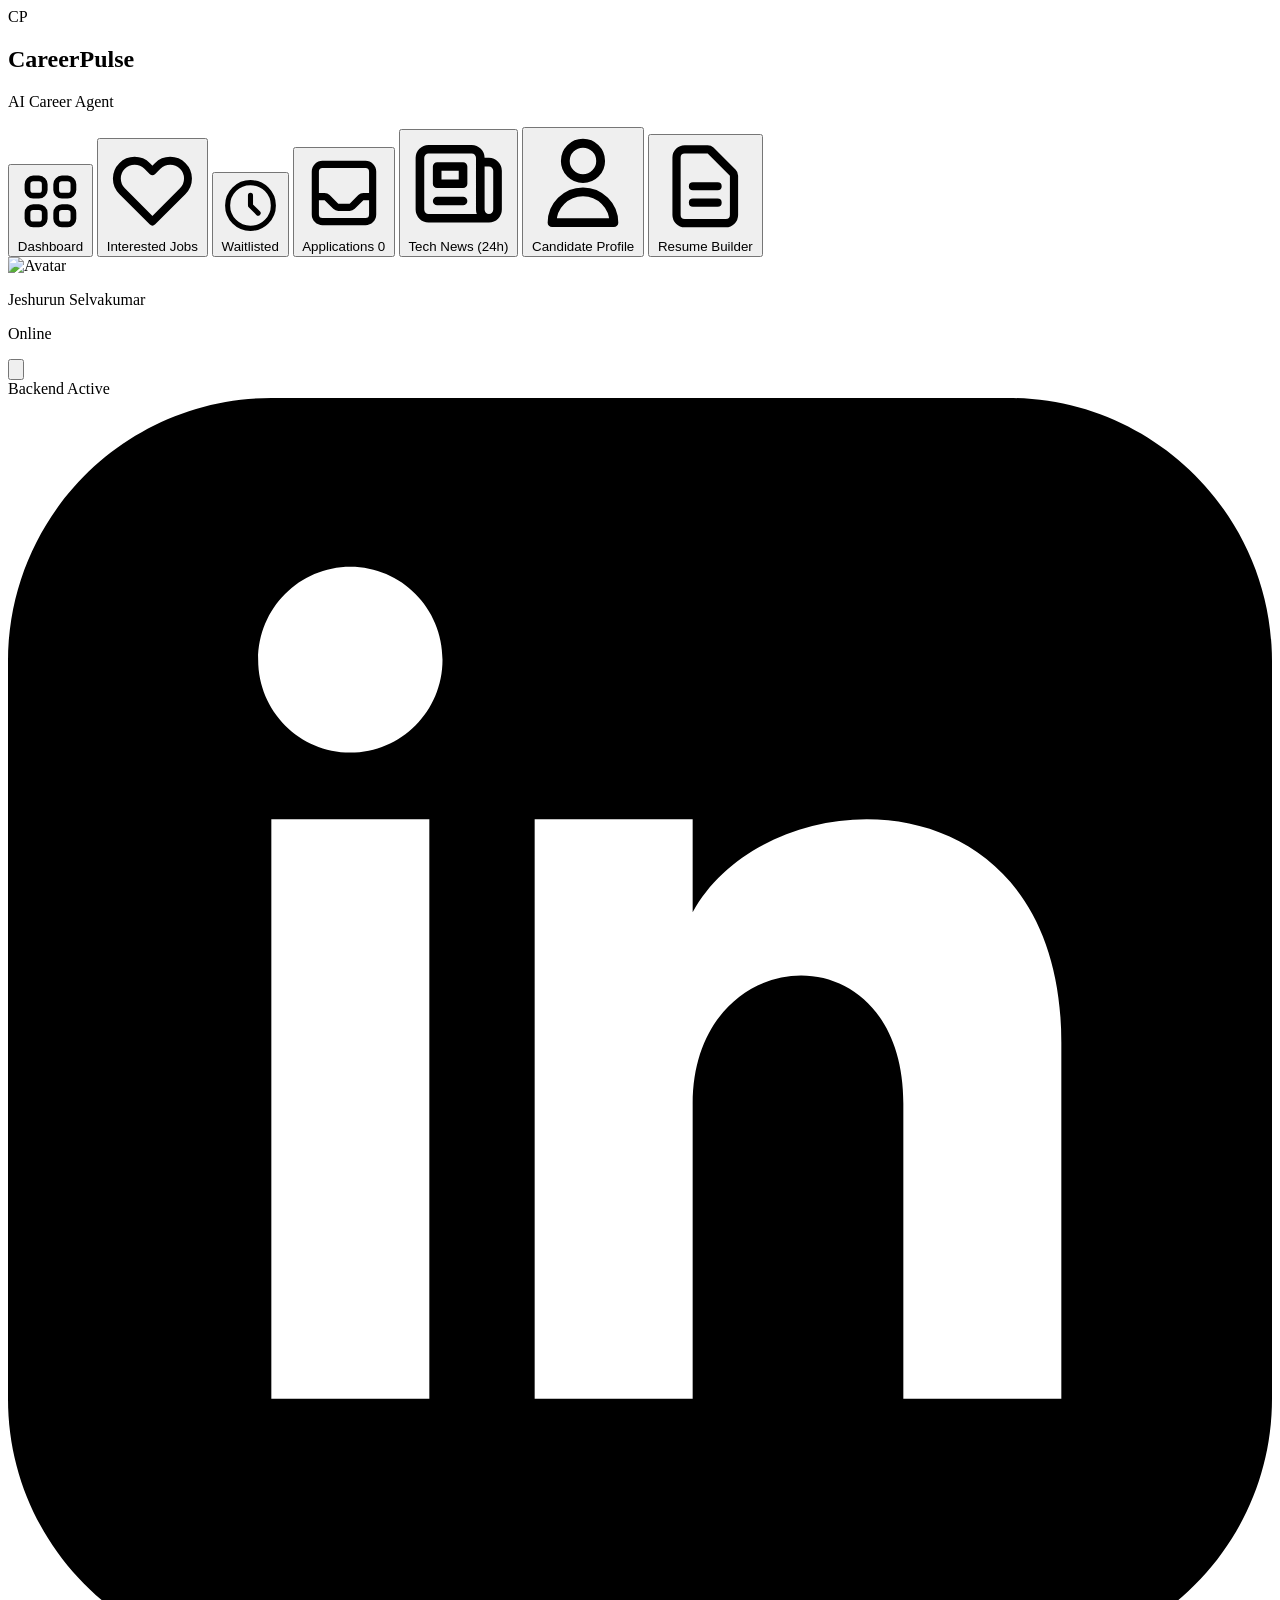
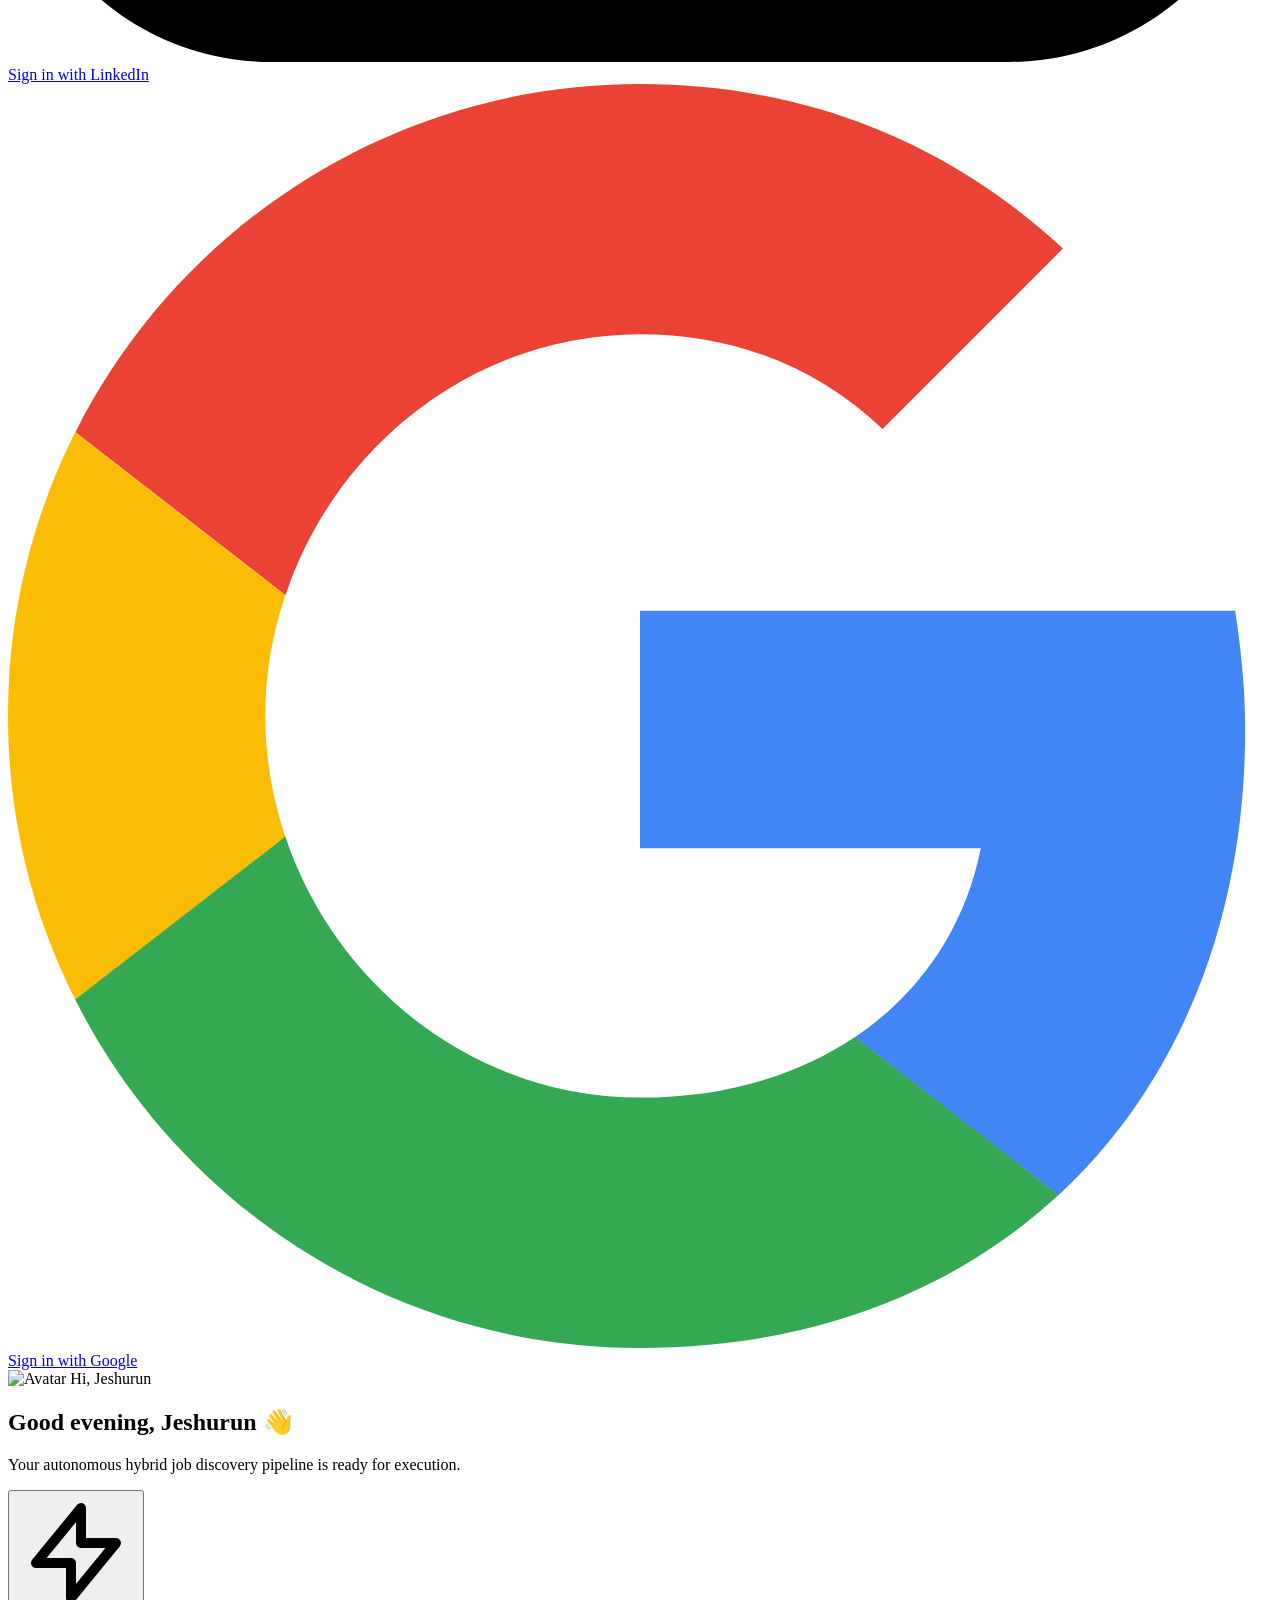
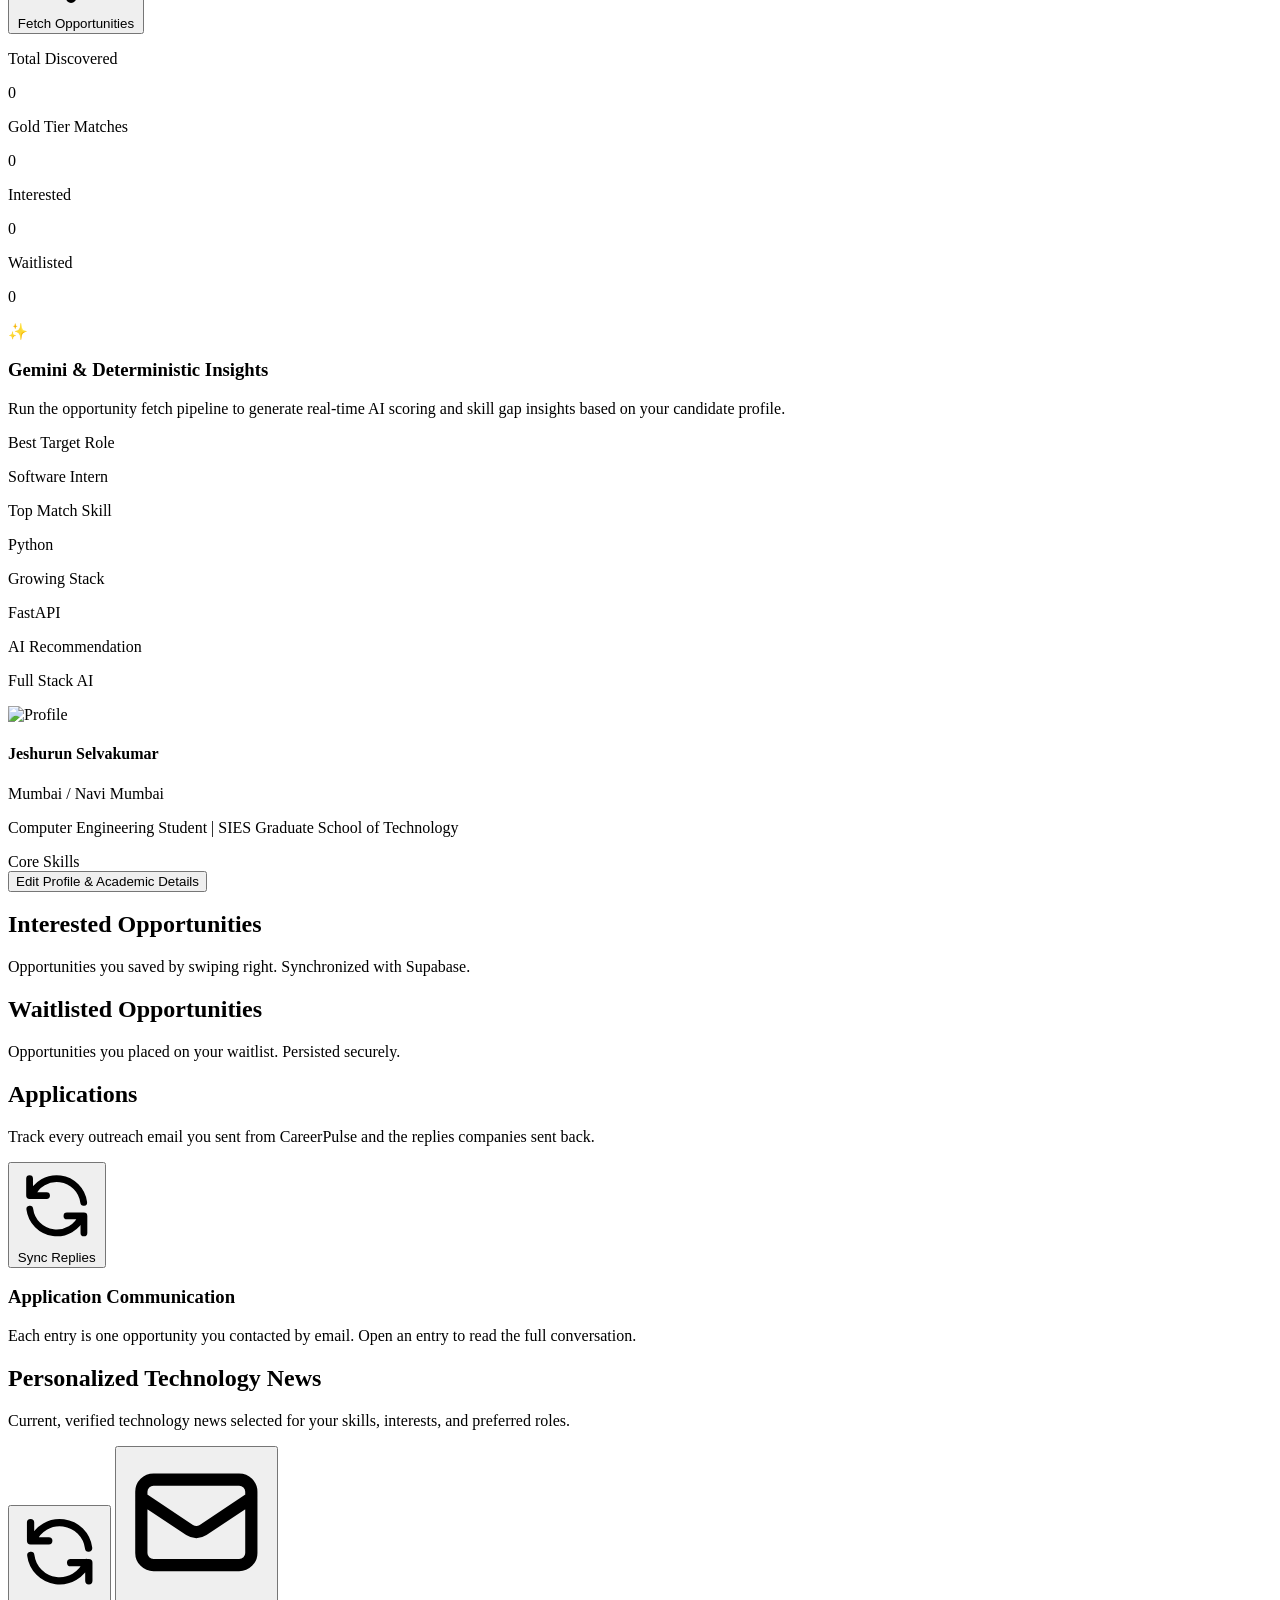
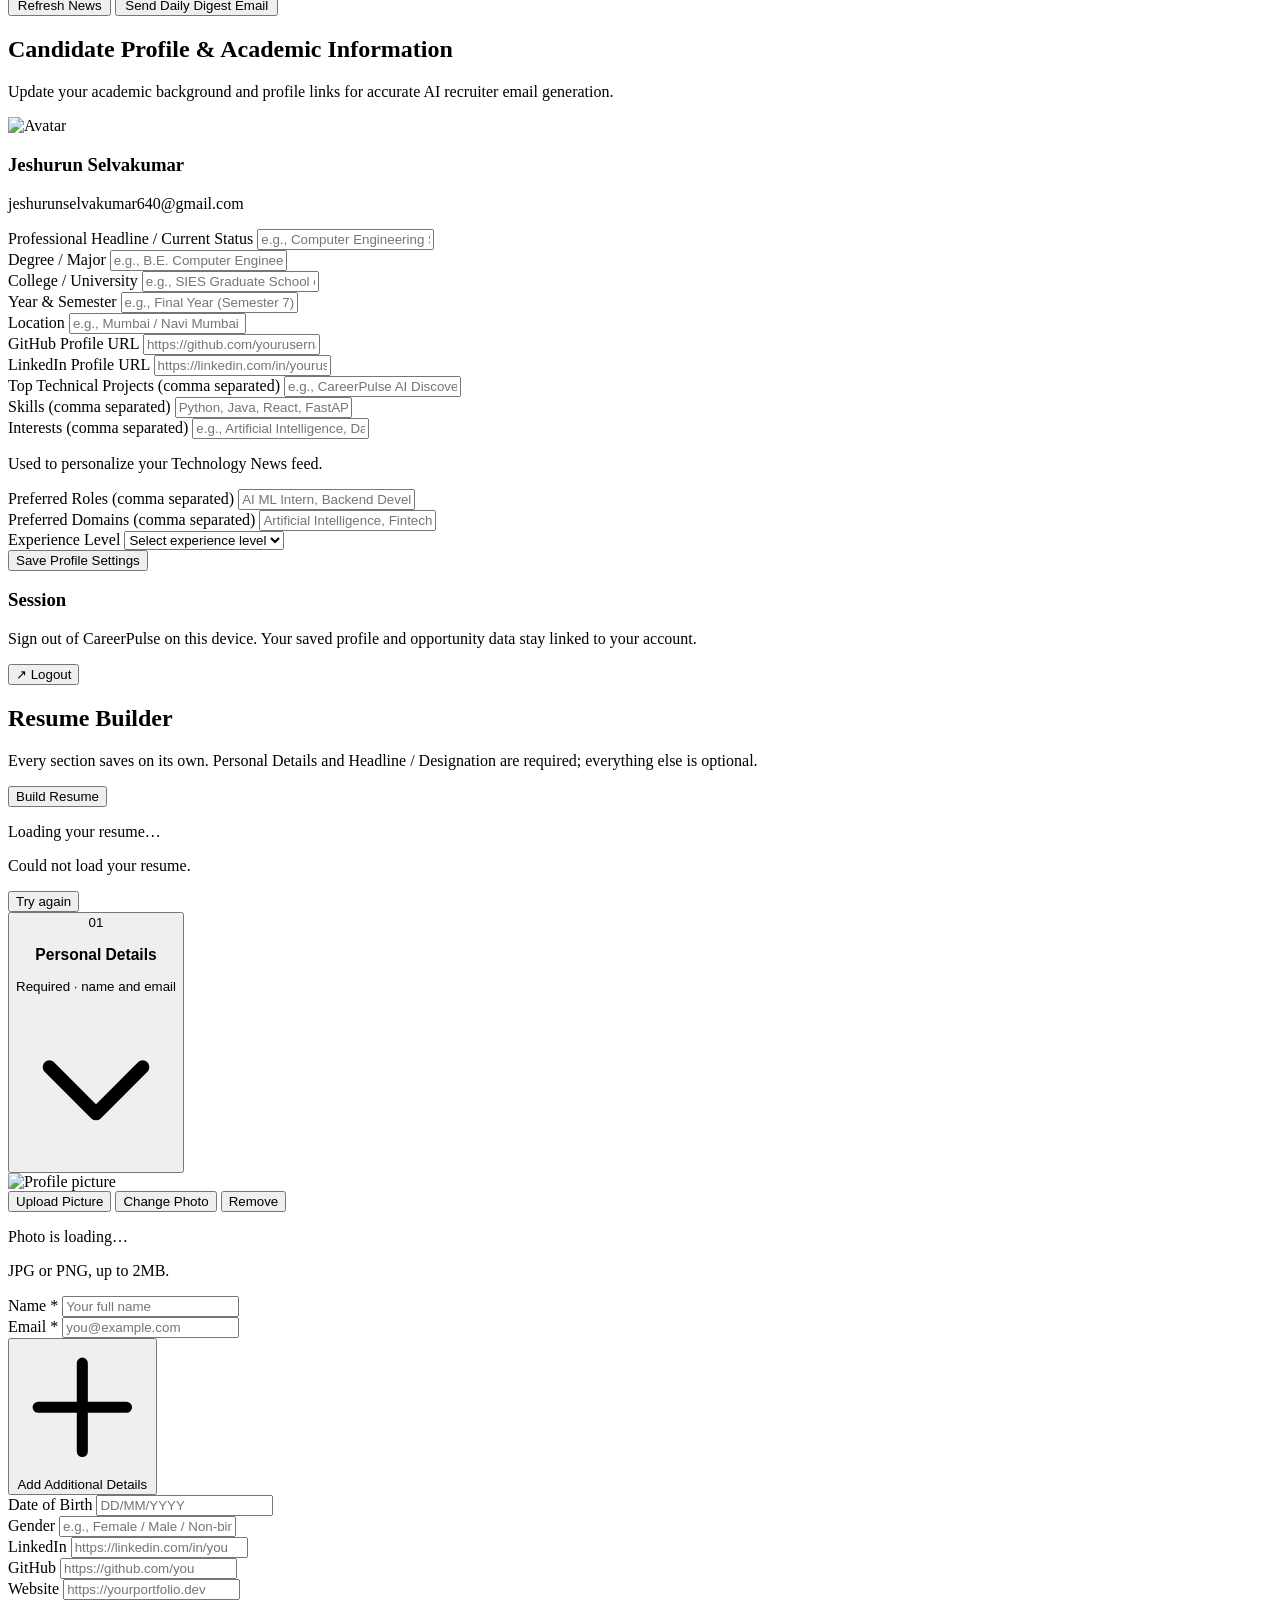
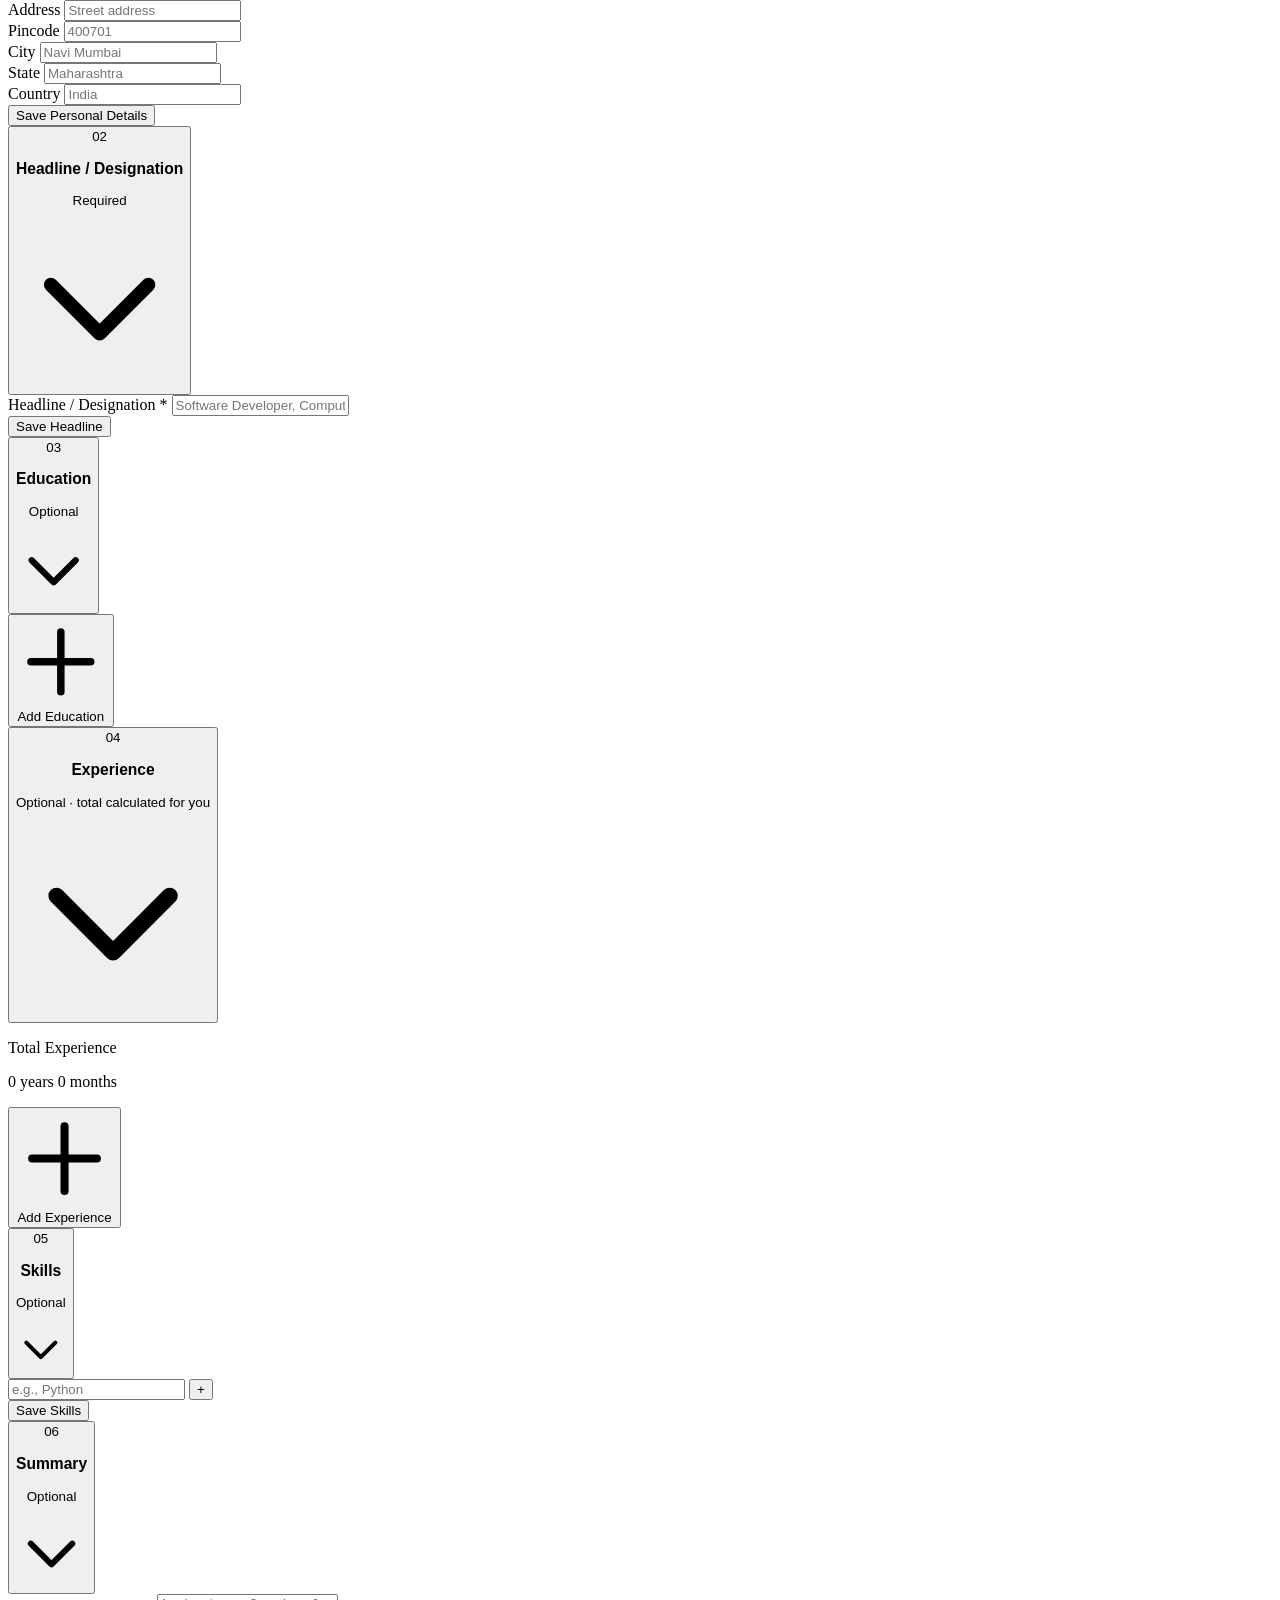
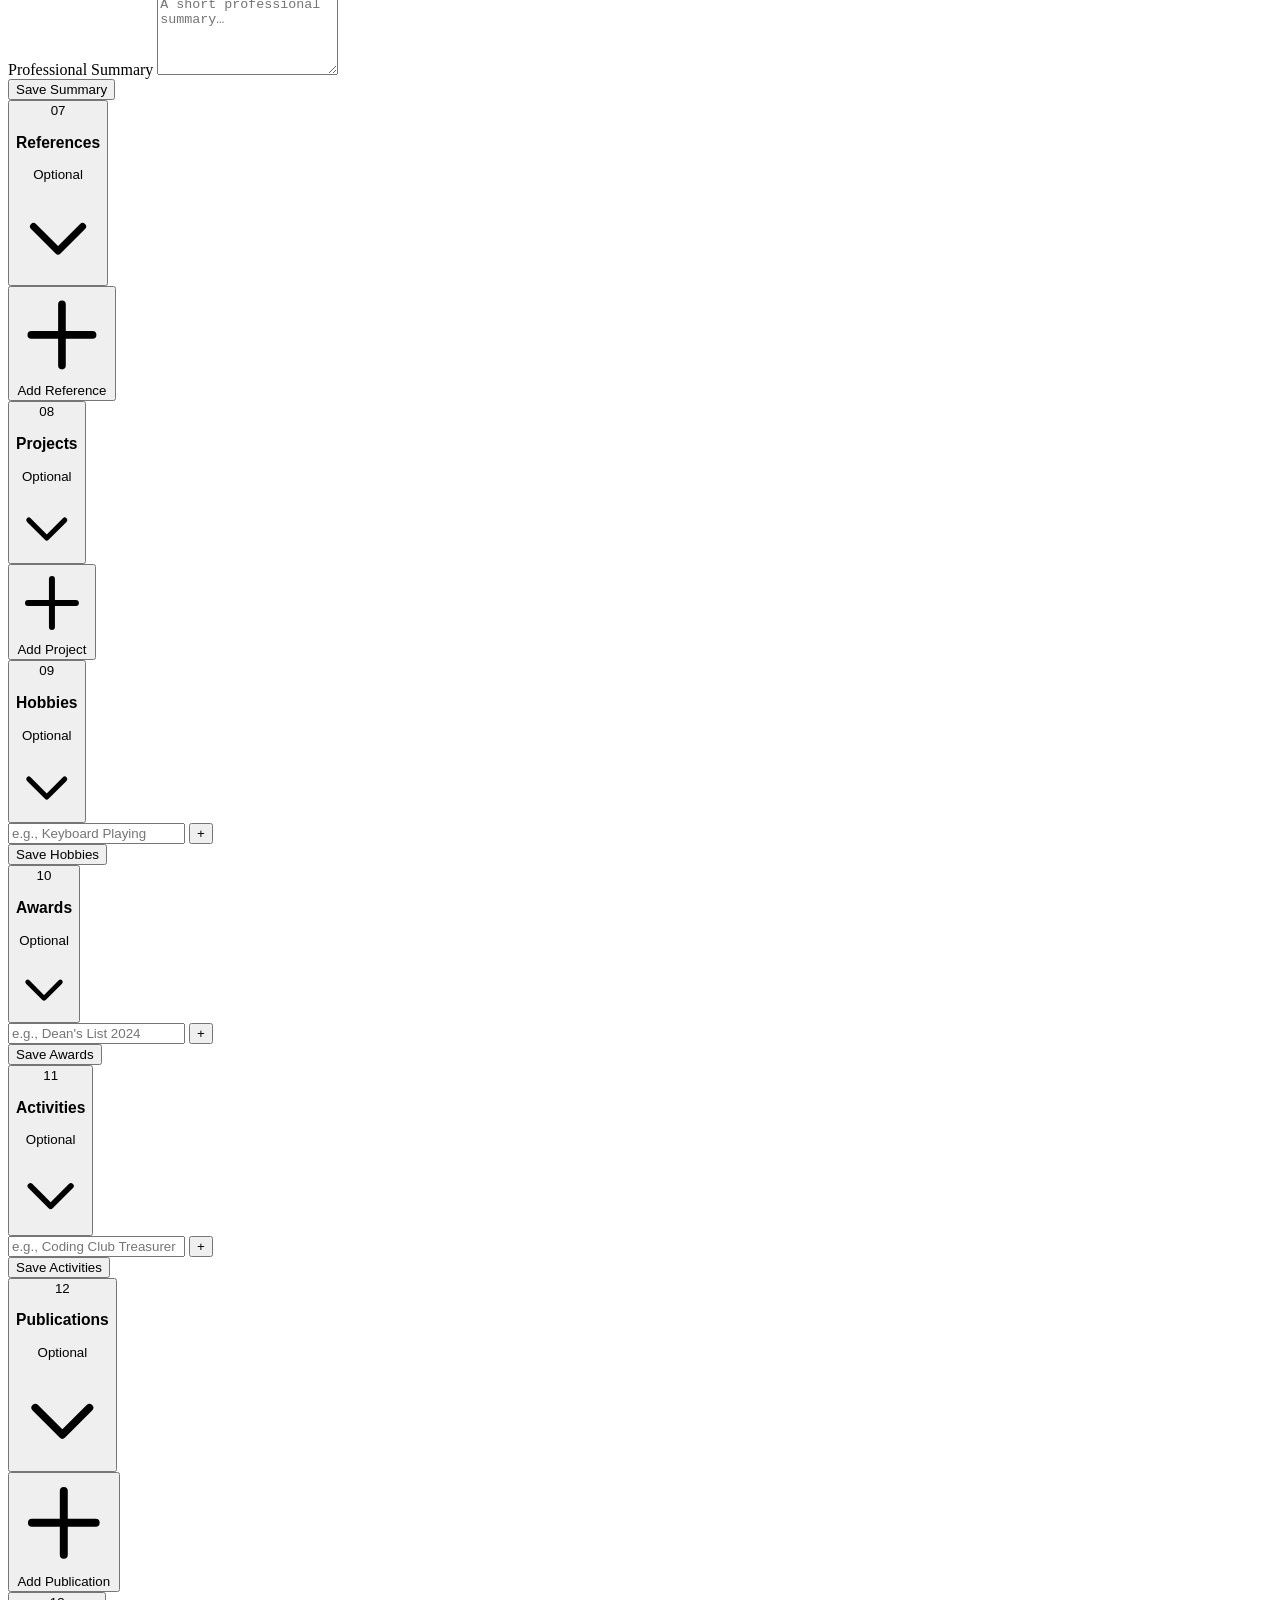
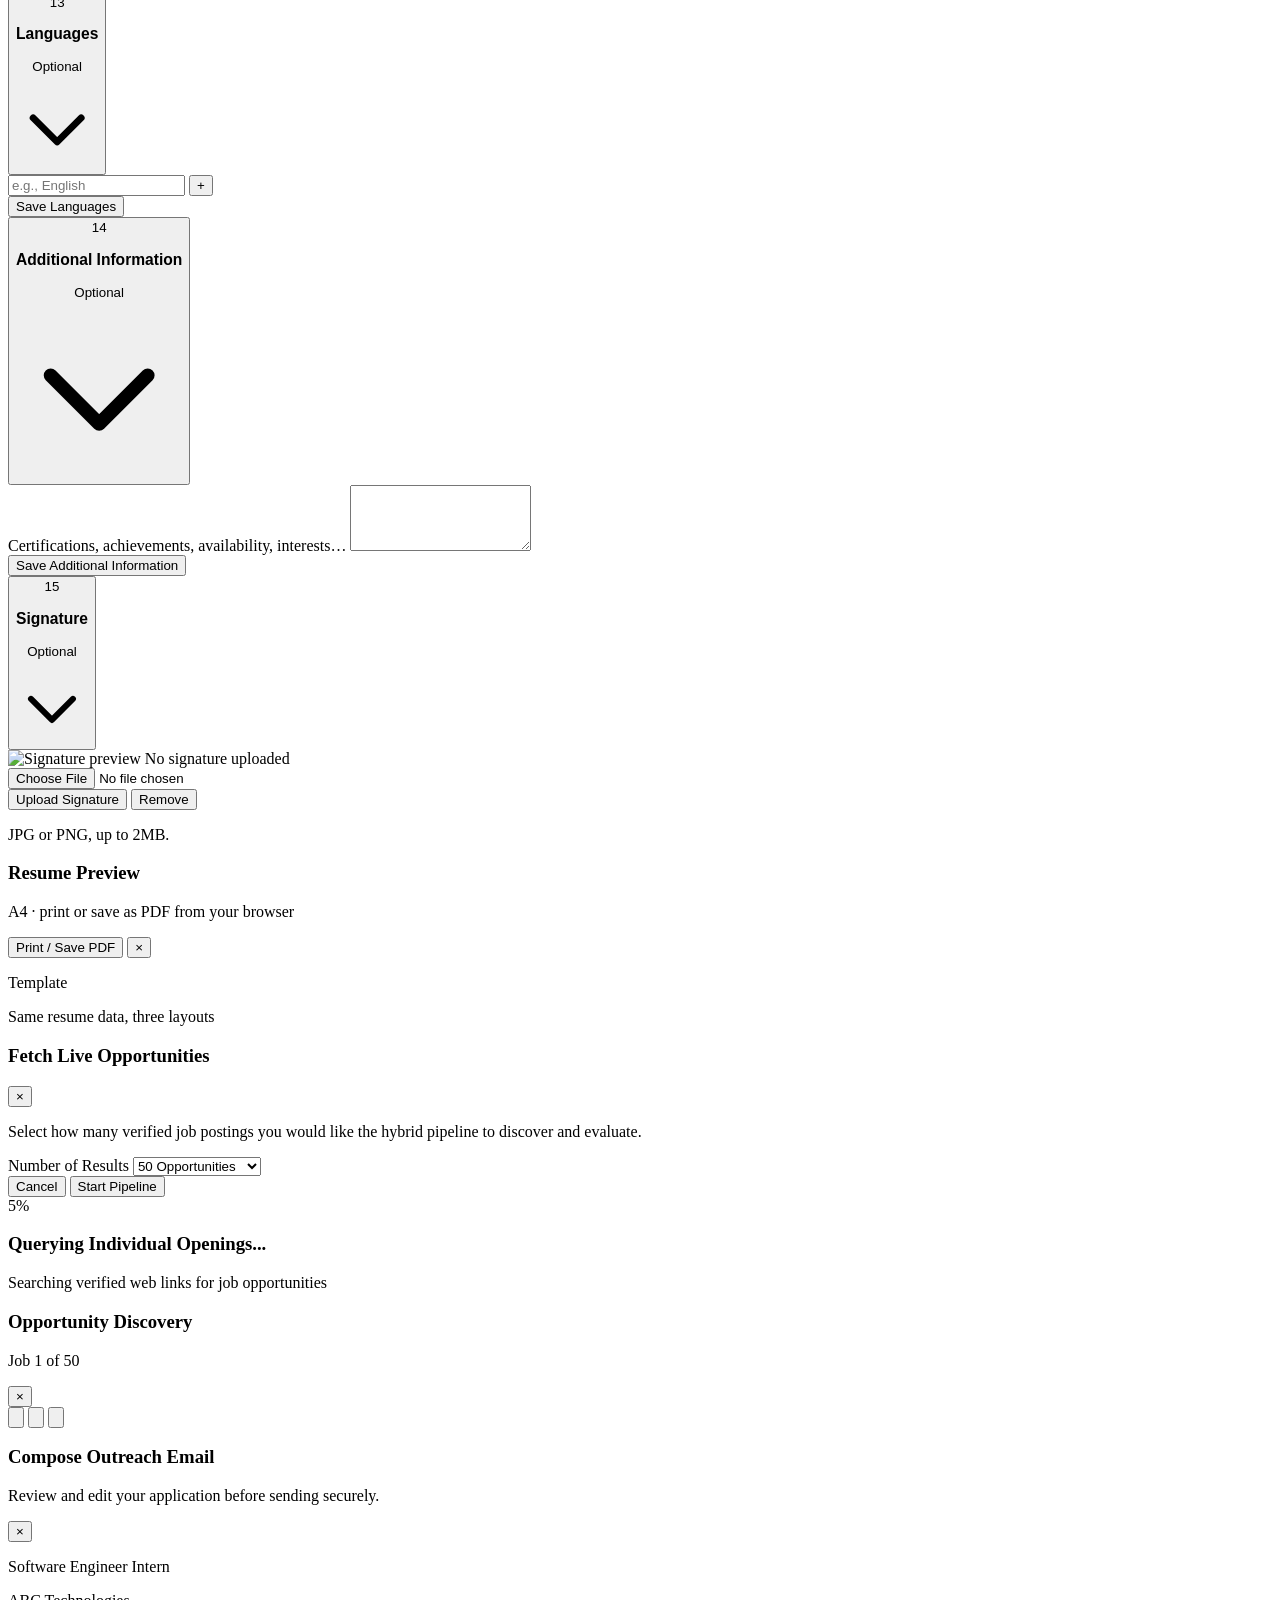
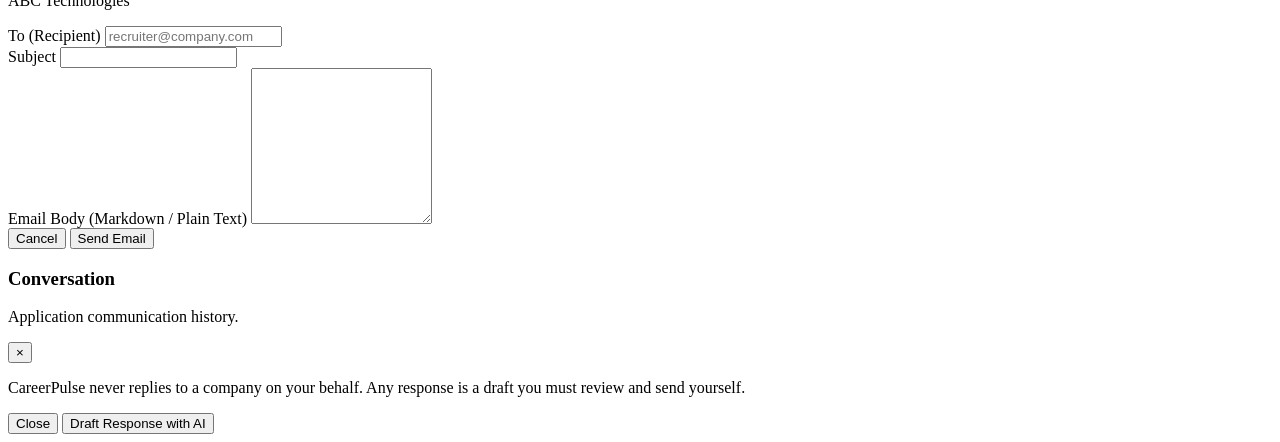
==== commit adc4a940: "Resume Builder Finished" ====
--- a/frontend/index.html
+++ b/frontend/index.html
@@ -650,11 +650,11 @@
                                         class="w-20 h-20 rounded-2xl bg-slate-800 object-cover border border-slate-700 shrink-0"
                                         alt="Profile picture">
                                     <div class="space-y-2 min-w-0">
-                                        <input type="file" id="resumeProfilePicInput" accept="image/jpeg,image/png"
-                                            class="text-[10px] text-slate-400 file:mr-3 file:py-1.5 file:px-3 file:rounded-lg file:border-0 file:bg-slate-800 file:text-slate-200 file:text-[10px] file:font-bold">
+                                        <input type="file" id="resumeProfilePicInput" accept="image/jpeg,image/png" hidden
+                                            onchange="uploadResumeImage('profile-picture')">
                                         <div class="flex flex-wrap gap-2">
                                             <button type="button" id="resumeProfilePicBtn"
-                                                onclick="uploadResumeImage('profile-picture')"
+                                                onclick="resumeStartPhotoChange()"
                                                 class="px-4 py-2 rounded-xl bg-slate-800 hover:bg-slate-700 text-slate-300 text-xs font-semibold transition">Upload
                                                 Picture</button>
                                             <button type="button" id="resumeProfilePicChangeBtn"
@@ -668,6 +668,8 @@
                                         </div>
                                         <p id="resumeProfilePicName"
                                             class="hidden text-[10px] font-semibold text-emerald-400 break-all truncate"></p>
+                                        <p id="resumeProfilePicStatus" class="hidden text-[10px] text-amber-400">Photo
+                                            is loading…</p>
                                         <p class="text-[10px] text-slate-500">JPG or PNG, up to 2MB.</p>
                                     </div>
                                 </div>
@@ -1203,7 +1205,7 @@
 
     <!-- RESUME PREVIEW MODAL -->
 <div id="resumePreviewModal"
-    class="hidden fixed inset-0 z-50 bg-slate-950/80 backdrop-blur-sm flex items-start sm:items-center justify-center p-2 sm:p-4 overflow-y-auto">
+    class="hidden fixed inset-0 z-50 bg-slate-950/80 backdrop-blur-sm flex items-start justify-center p-2 sm:p-4 overflow-y-auto">
     <div class="bg-slate-900 border border-slate-800 rounded-2xl w-full max-w-4xl my-4 shadow-2xl">
         <div class="flex justify-between items-center gap-3 px-4 py-3 border-b border-slate-800 sticky top-0 bg-slate-900 rounded-t-2xl">
             <div class="min-w-0">
@@ -1217,9 +1219,17 @@
                     class="text-slate-400 hover:text-white text-xl leading-none">&times;</button>
             </div>
         </div>
-        <div class="p-3 sm:p-6 bg-slate-950 rounded-b-2xl overflow-x-auto">
-            <div id="resumePreviewBody" class="resume-a4"></div>
-        </div>
+                <div class="p-3 sm:p-6 bg-slate-950 rounded-b-2xl overflow-x-auto">
+                    <div id="resumeTemplatePickerWrap" class="mb-4">
+                        <div class="flex items-baseline justify-between gap-2 mb-2">
+                            <p class="text-[10px] font-bold uppercase tracking-wider text-slate-400">Template</p>
+                            <p class="text-[10px] text-slate-500">Same resume data, three layouts</p>
+                        </div>
+                        <div id="resumeTemplatePicker" role="group" aria-label="Resume template"
+                            class="grid grid-cols-1 sm:grid-cols-3 gap-3"></div>
+                    </div>
+                    <div id="resumePreviewBody" class="resume-a4"></div>
+                </div>
     </div>
 </div>
 
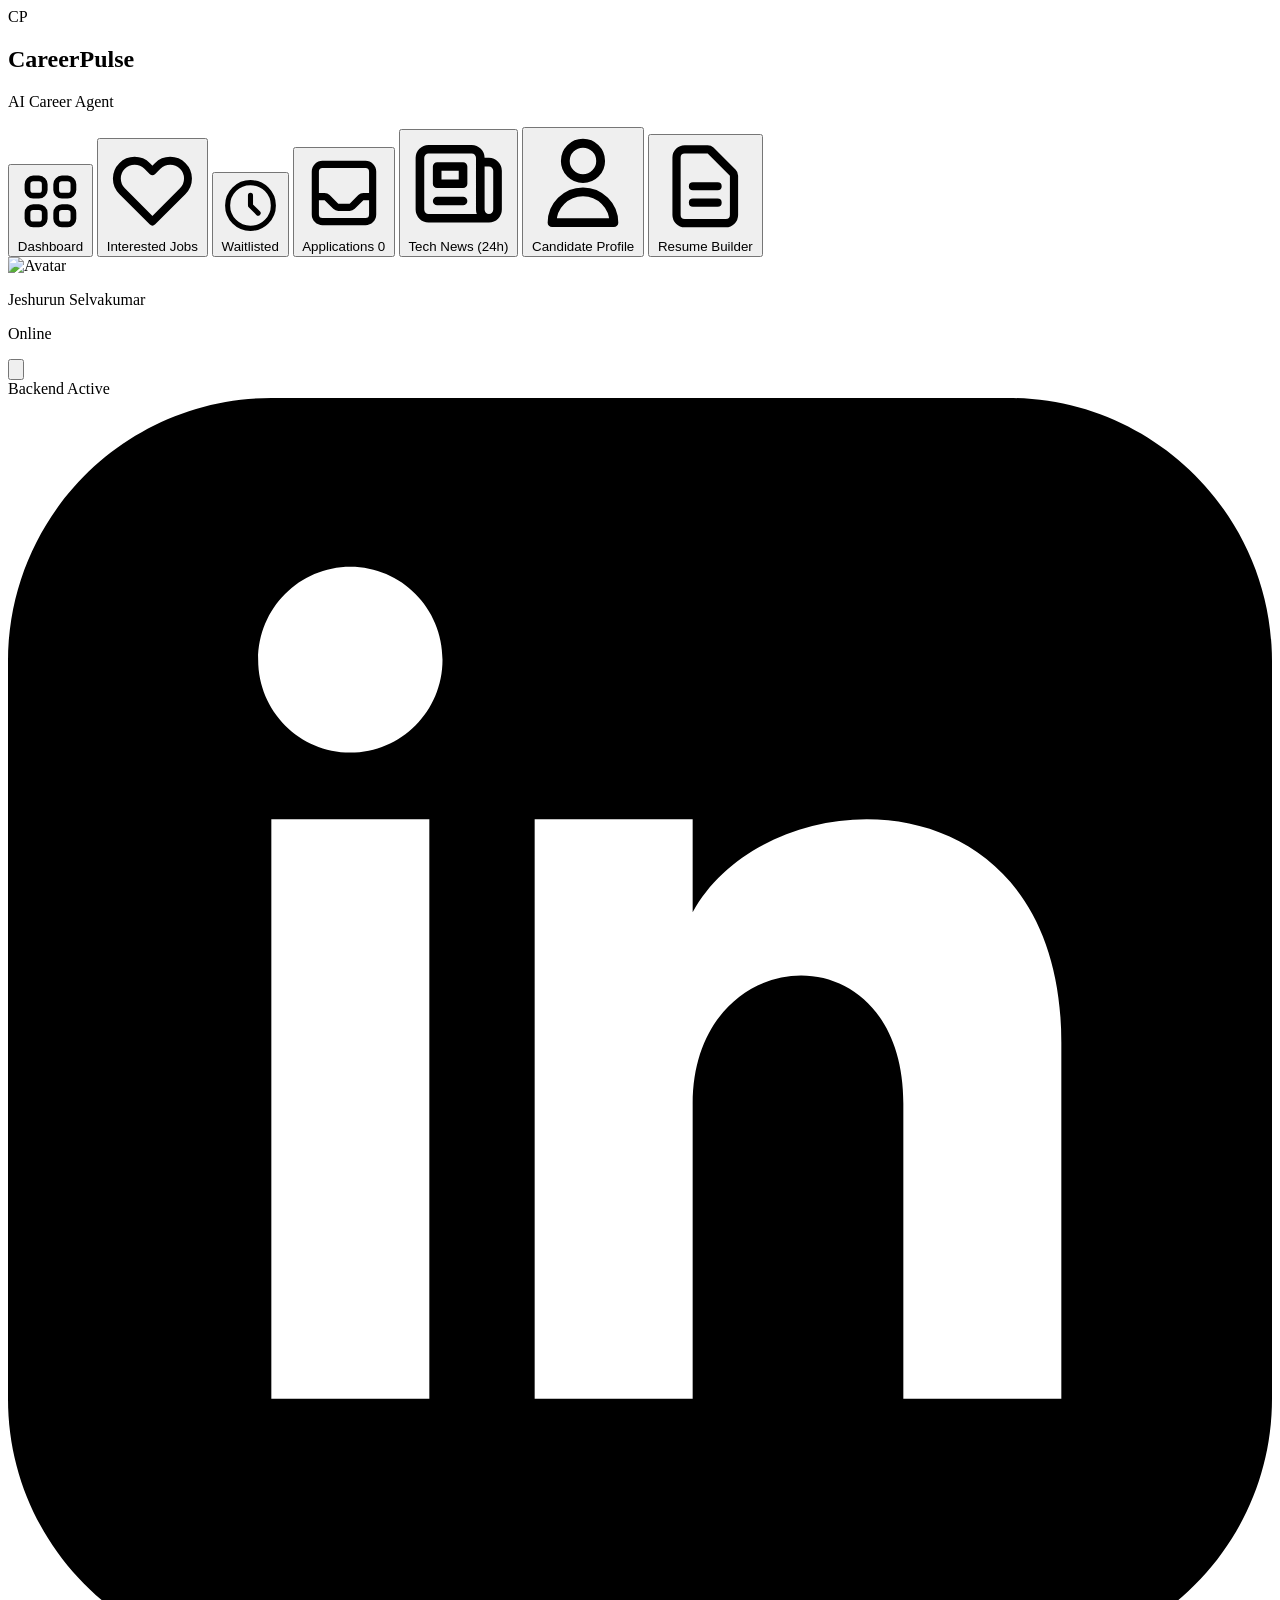
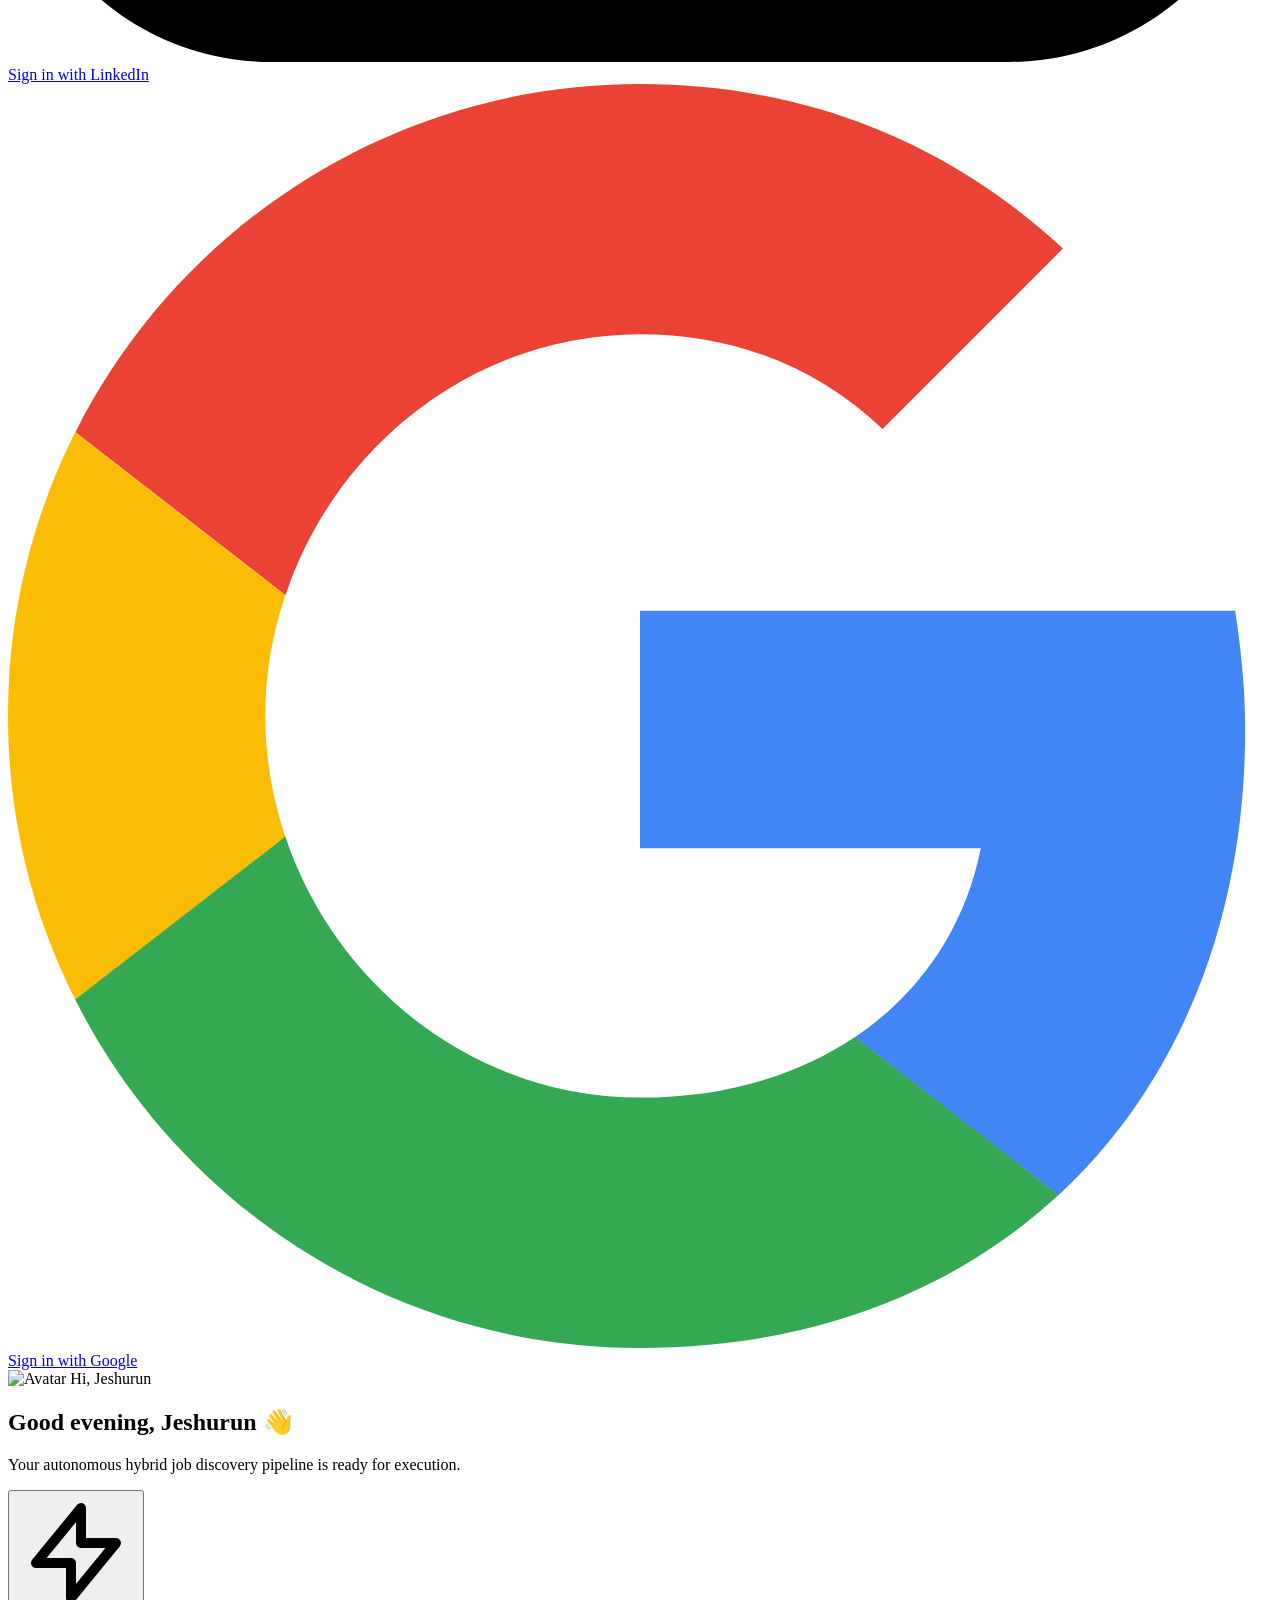
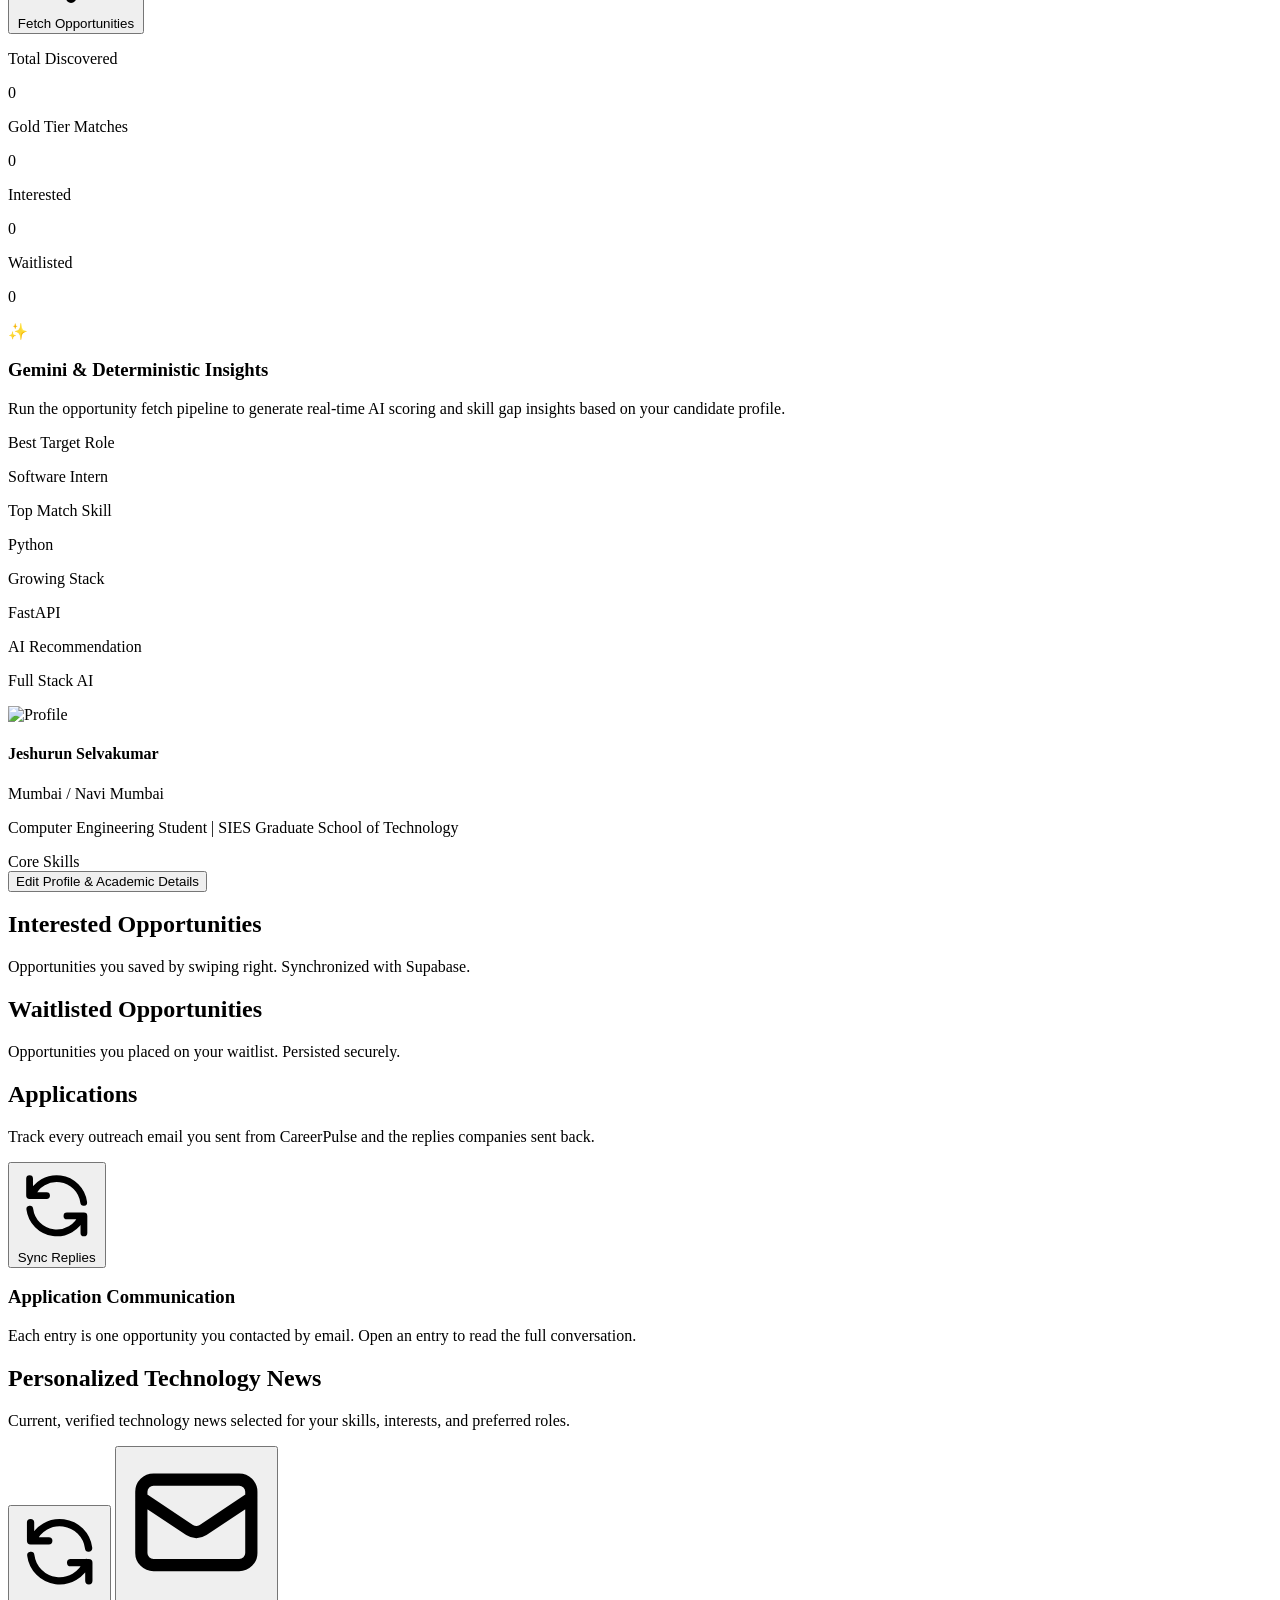
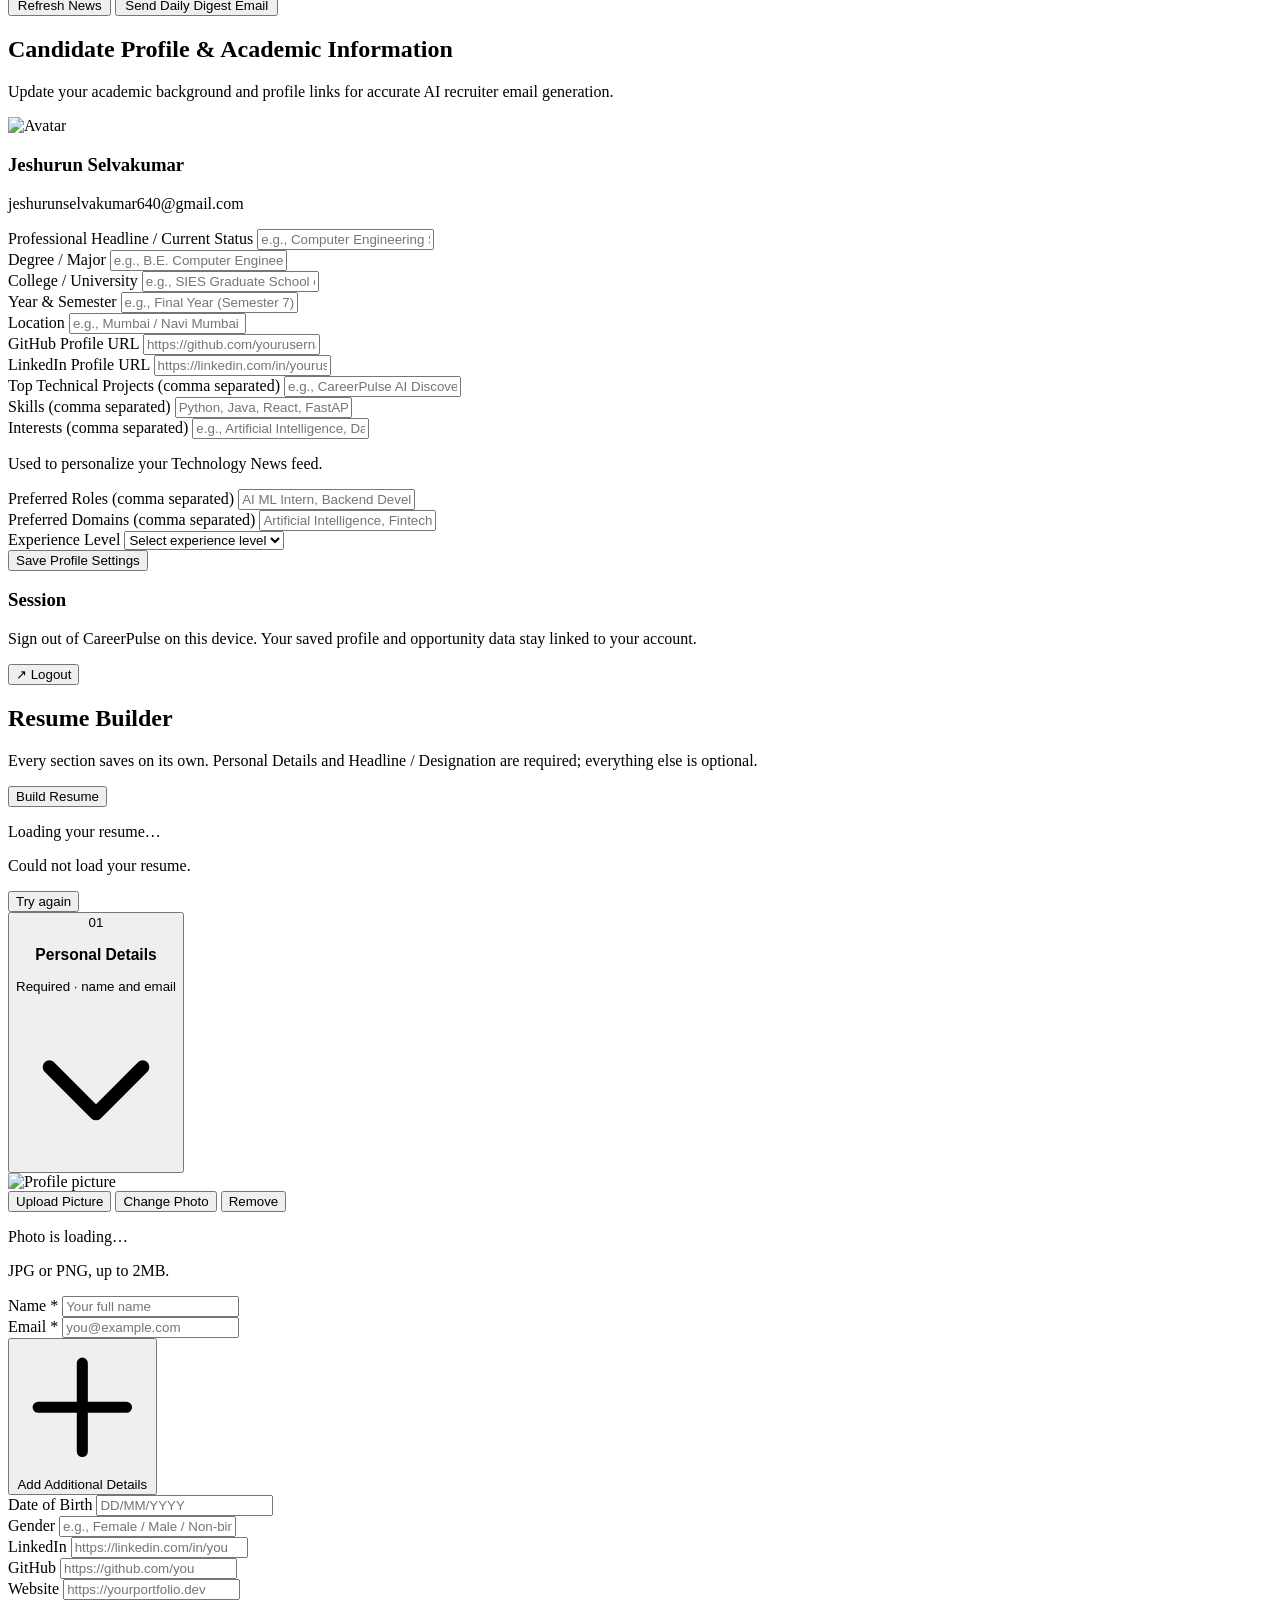
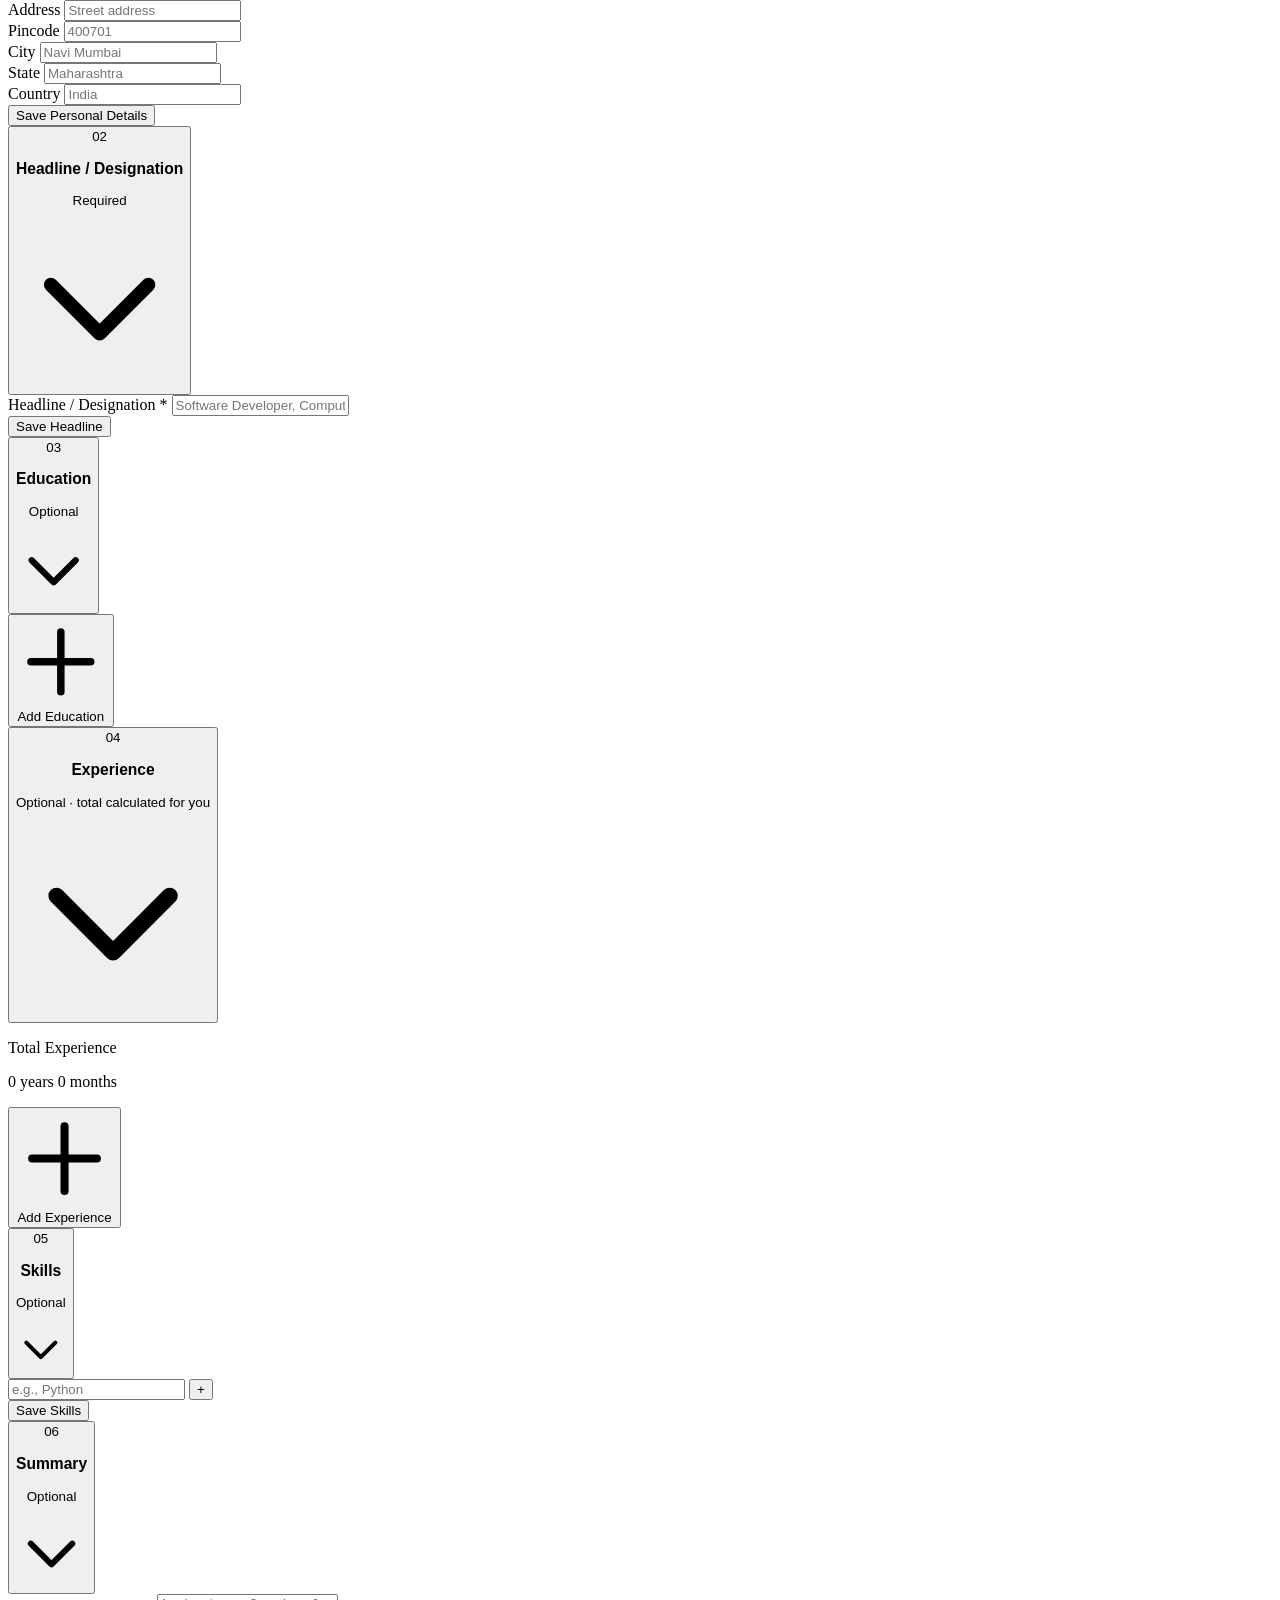
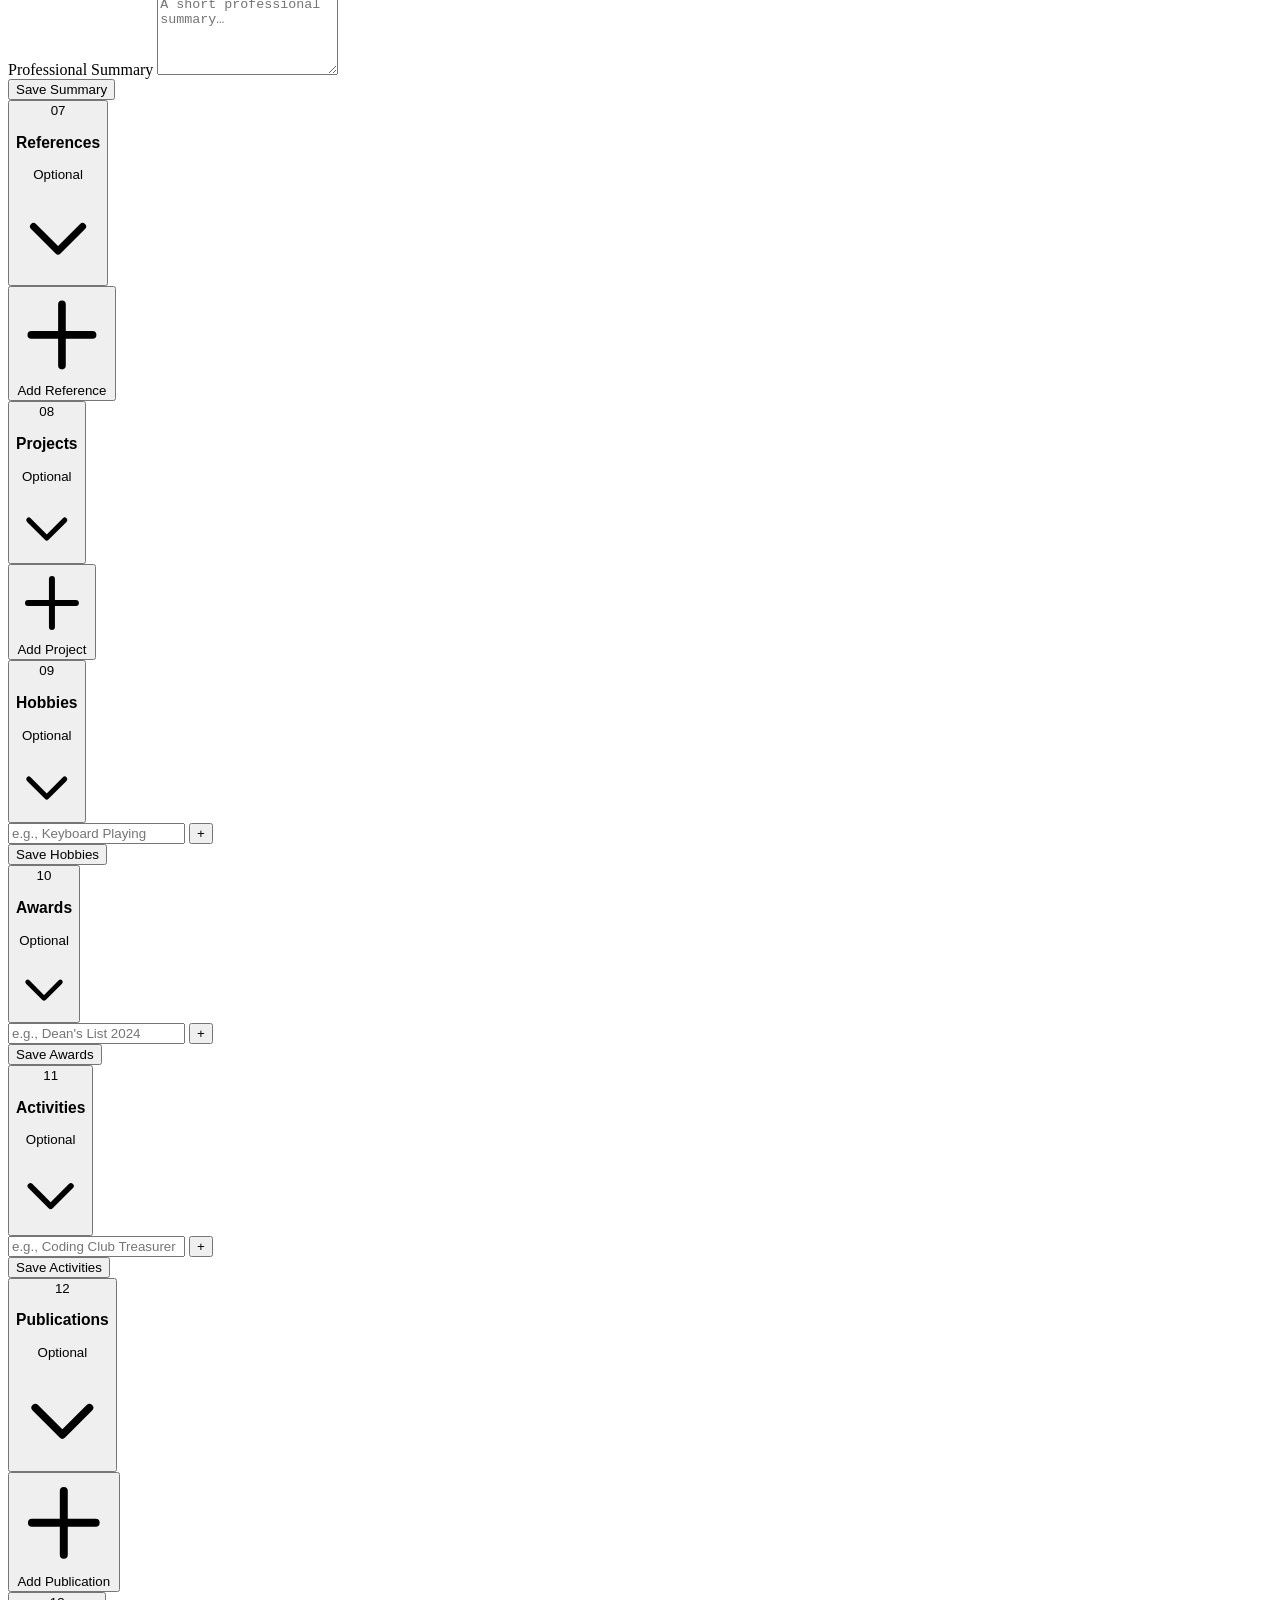
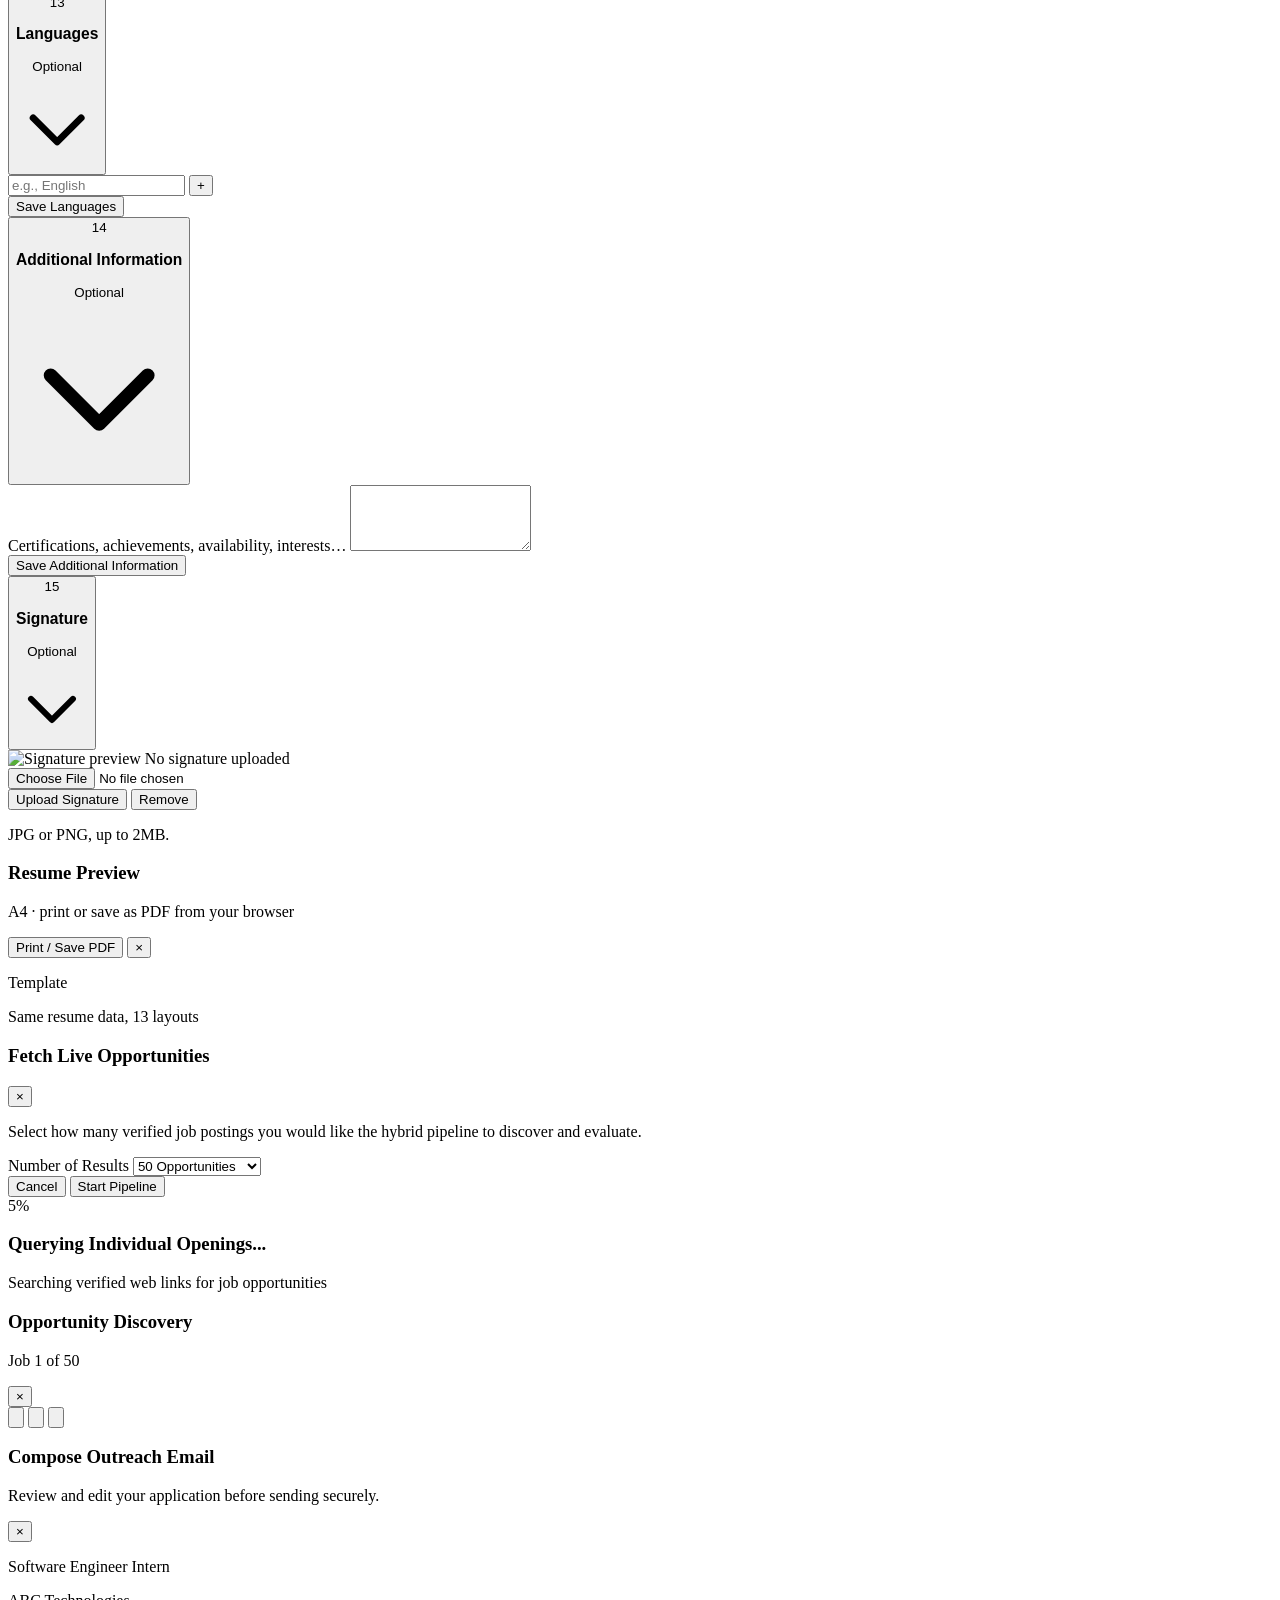
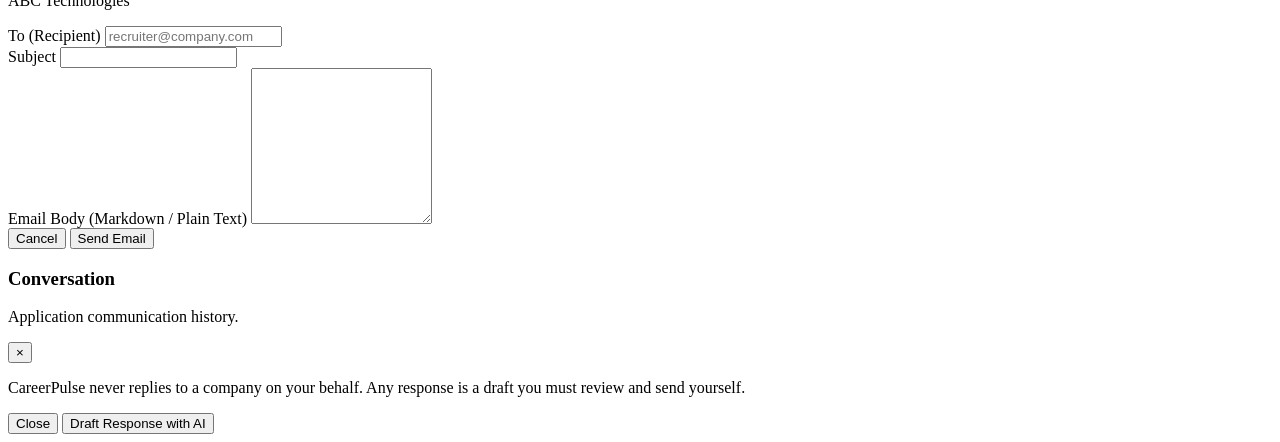
==== commit c6cabd5b: "Resume Builder Finished" ====
--- a/frontend/index.html
+++ b/frontend/index.html
@@ -18,7 +18,7 @@
             }
         }
     </script>
-    <link rel="stylesheet" href="/static/styles/dashboard.css">
+    <link rel="stylesheet" href="/static/styles/dashboard.css?v=20261004_v13">
 
     <!-- Progressive Web App -->
     <link rel="manifest" href="/manifest.webmanifest">
@@ -110,6 +110,25 @@
             border: 1px solid rgba(180, 83, 9, 0.4);
         }
     </style>
+    <!-- Auto-purge stale PWA caches from older builds -->
+    <script>
+        (function() {
+            if ('serviceWorker' in navigator) {
+                navigator.serviceWorker.getRegistrations().then(function(regs) {
+                    for (var r of regs) { r.update(); }
+                });
+            }
+            if ('caches' in window) {
+                caches.keys().then(function(keys) {
+                    keys.forEach(function(k) {
+                        if (k.startsWith('careerpulse-static-') && k !== 'careerpulse-static-v13') {
+                            caches.delete(k);
+                        }
+                    });
+                });
+            }
+        })();
+    </script>
 </head>
 
 <body
@@ -1223,10 +1242,10 @@
                     <div id="resumeTemplatePickerWrap" class="mb-4">
                         <div class="flex items-baseline justify-between gap-2 mb-2">
                             <p class="text-[10px] font-bold uppercase tracking-wider text-slate-400">Template</p>
-                            <p class="text-[10px] text-slate-500">Same resume data, three layouts</p>
+                            <p class="text-[10px] text-slate-500">Same resume data, 13 layouts</p>
                         </div>
                         <div id="resumeTemplatePicker" role="group" aria-label="Resume template"
-                            class="grid grid-cols-1 sm:grid-cols-3 gap-3"></div>
+                            class="grid grid-cols-2 sm:grid-cols-4 gap-3"></div>
                     </div>
                     <div id="resumePreviewBody" class="resume-a4"></div>
                 </div>
@@ -1412,7 +1431,7 @@
     </div>
 
     <!-- Frontend Script -->
-    <script src="/static/app.js"></script>
+    <script src="/static/app.js?v=20261004_v13"></script>
 </body>
 
 </html>
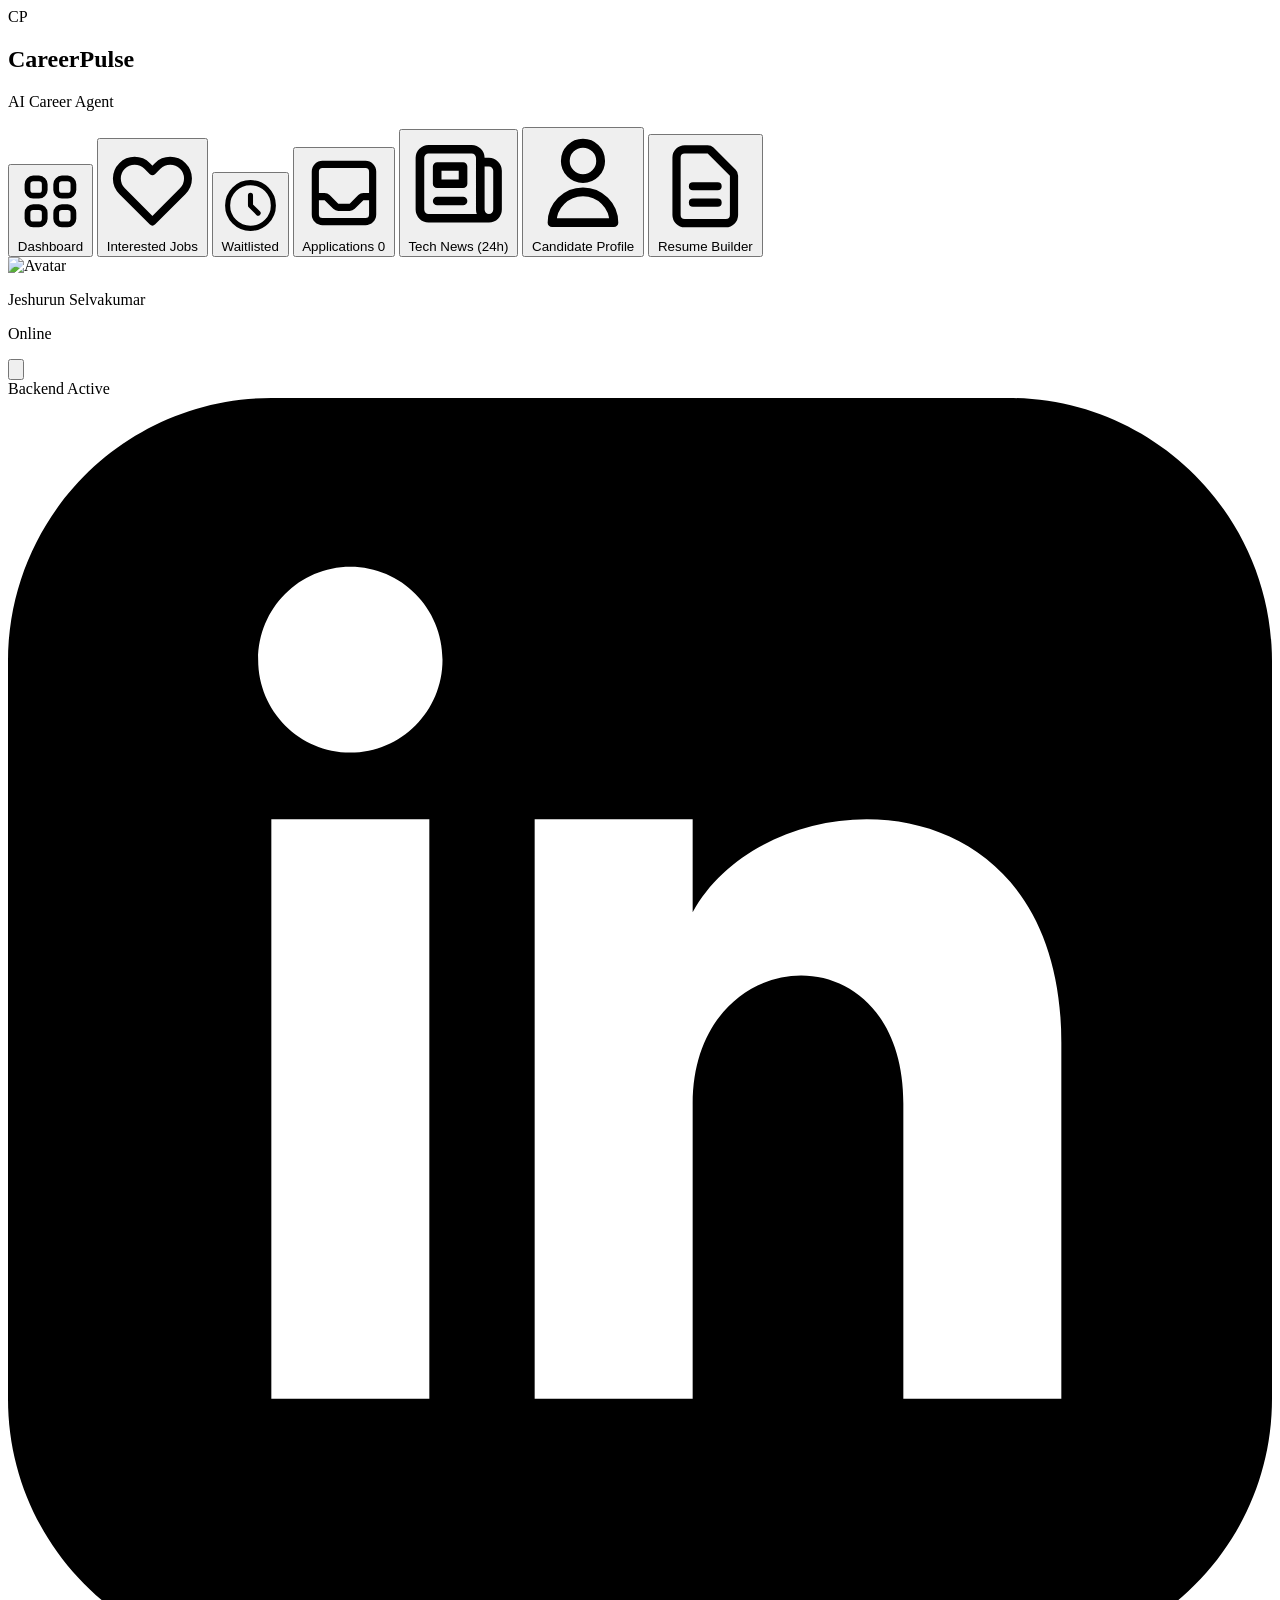
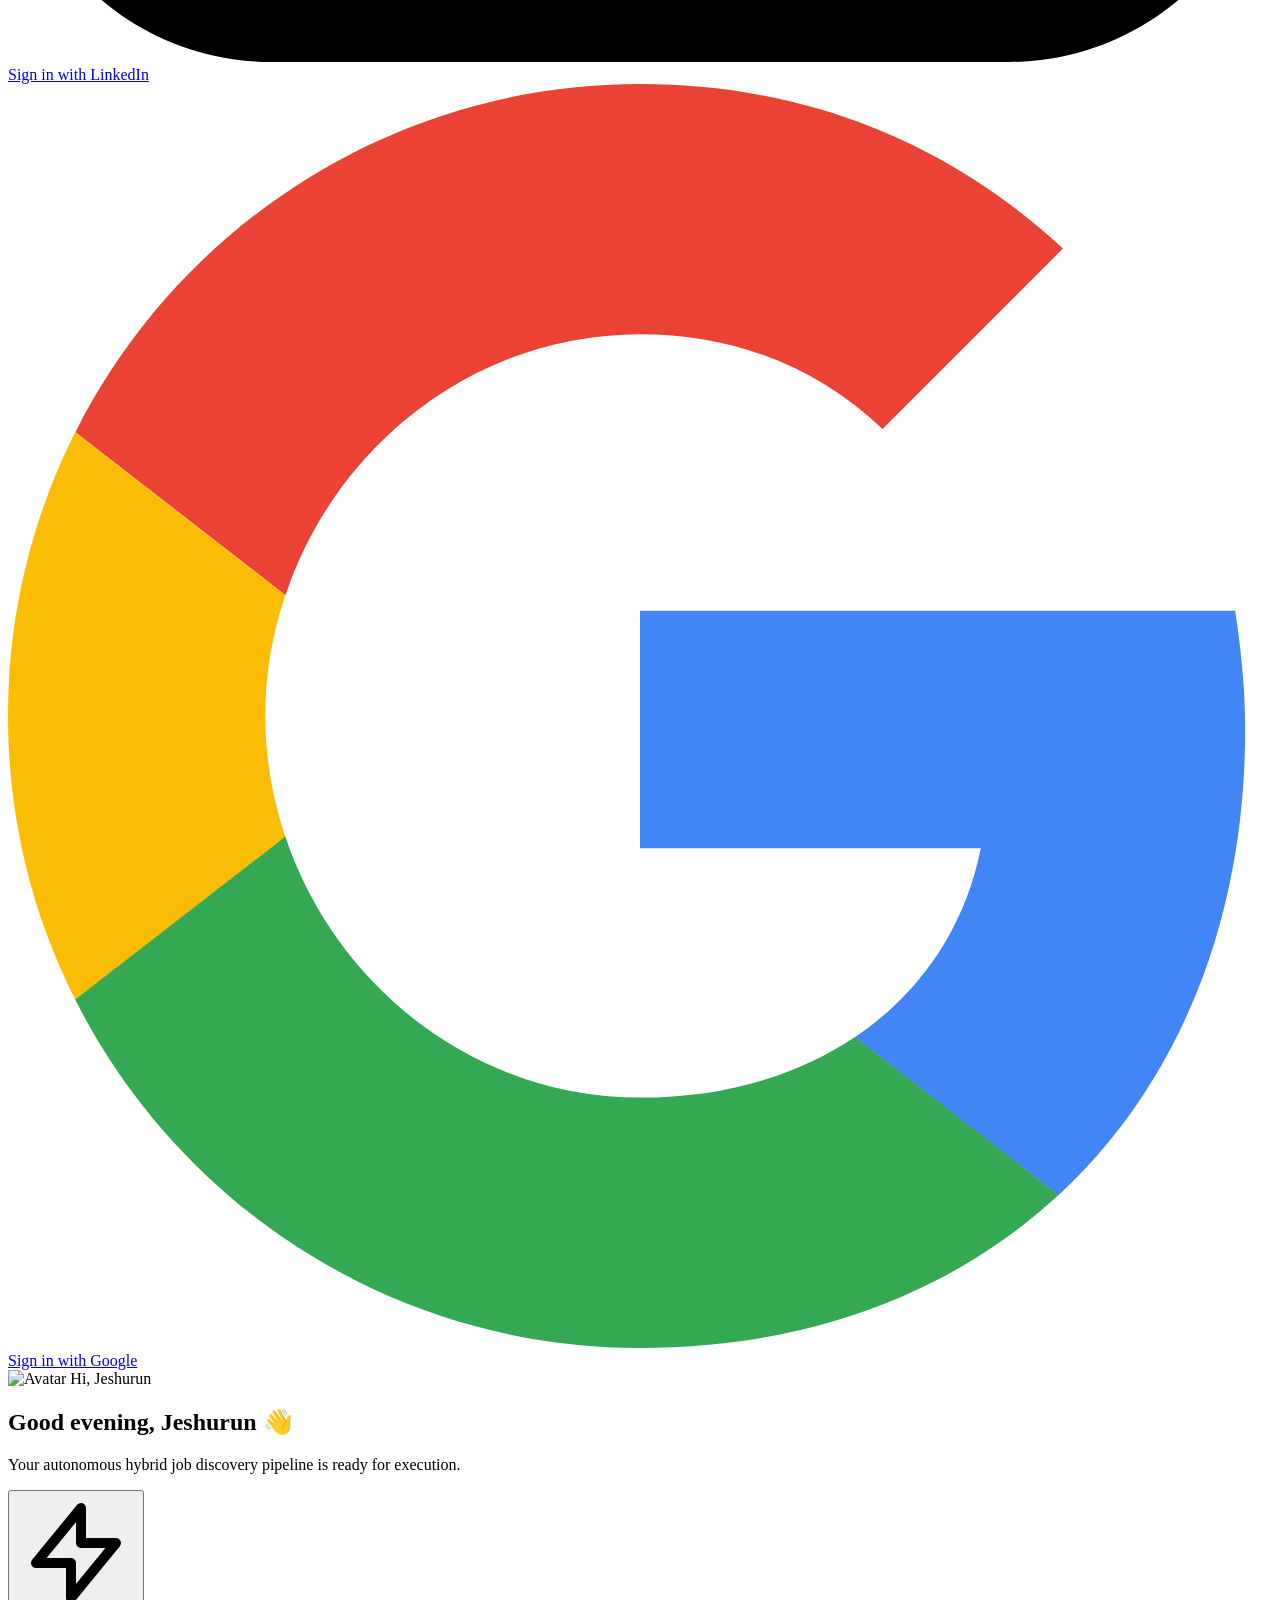
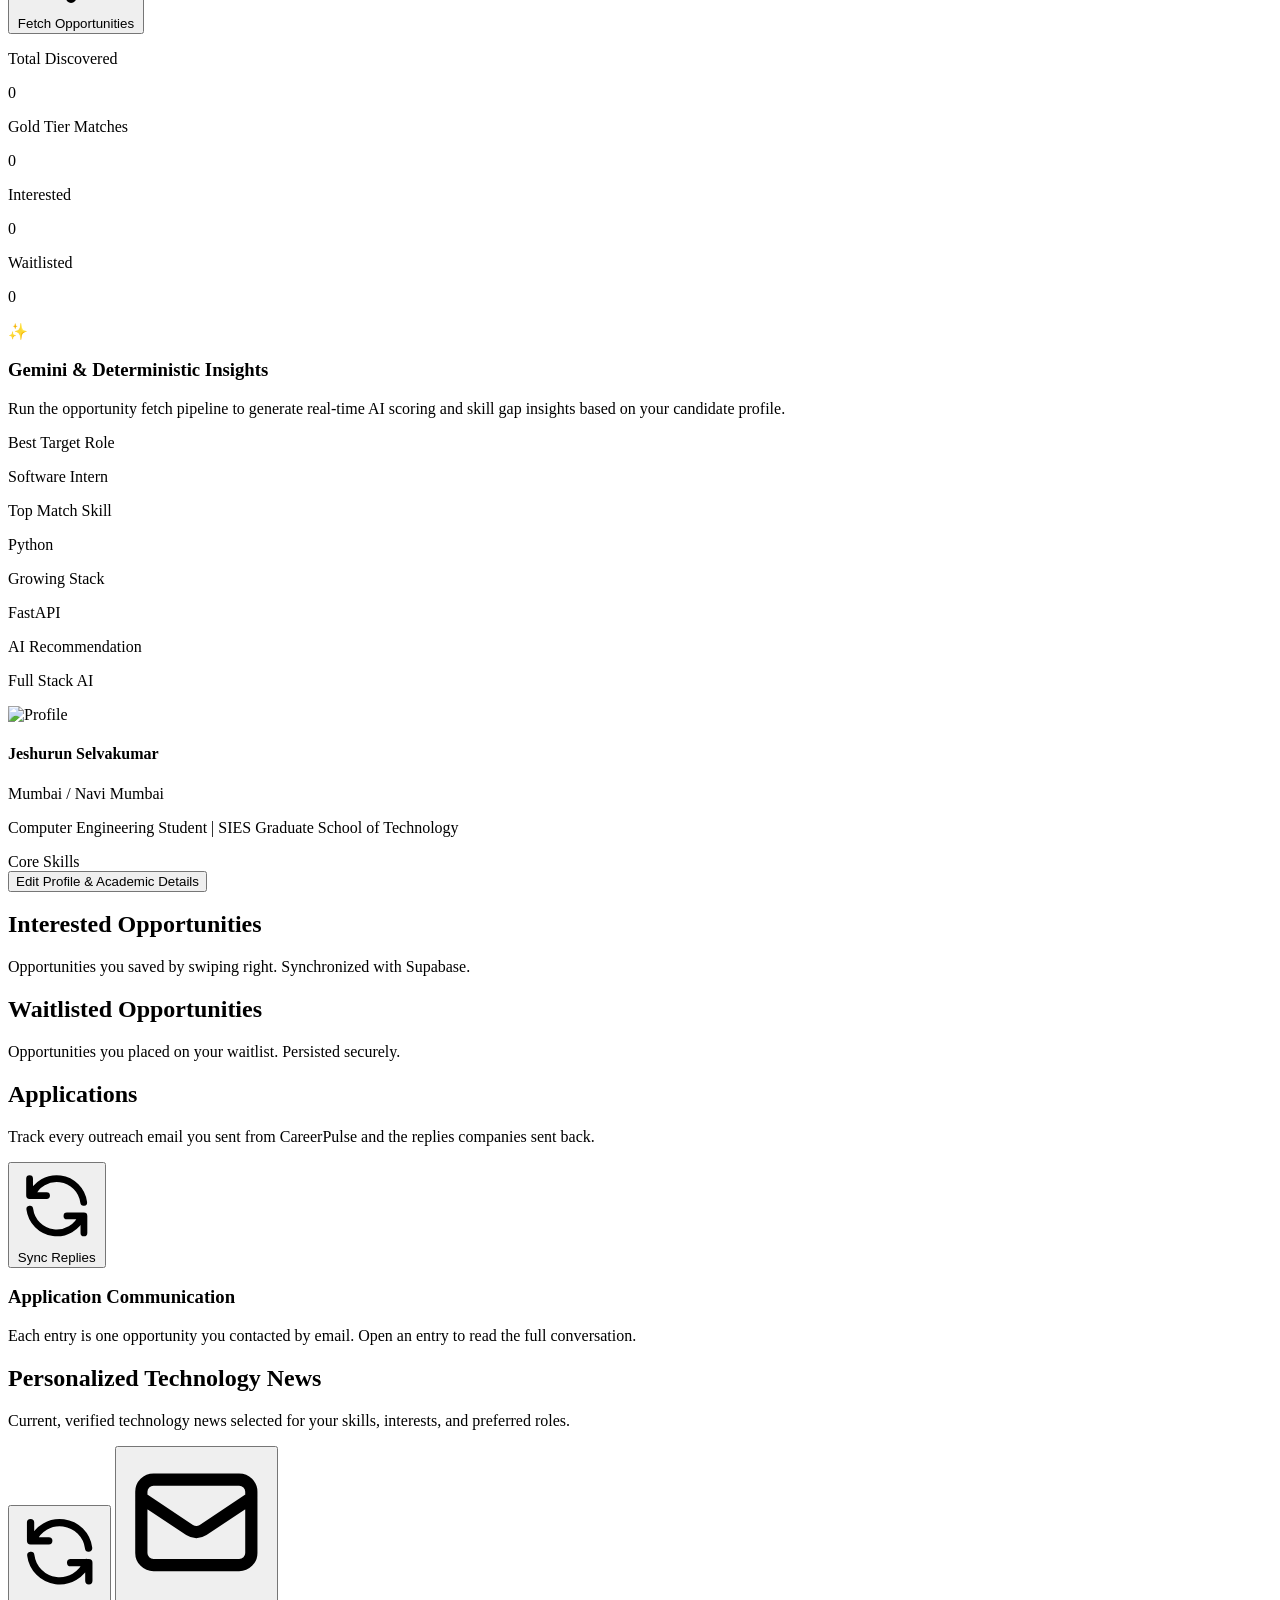
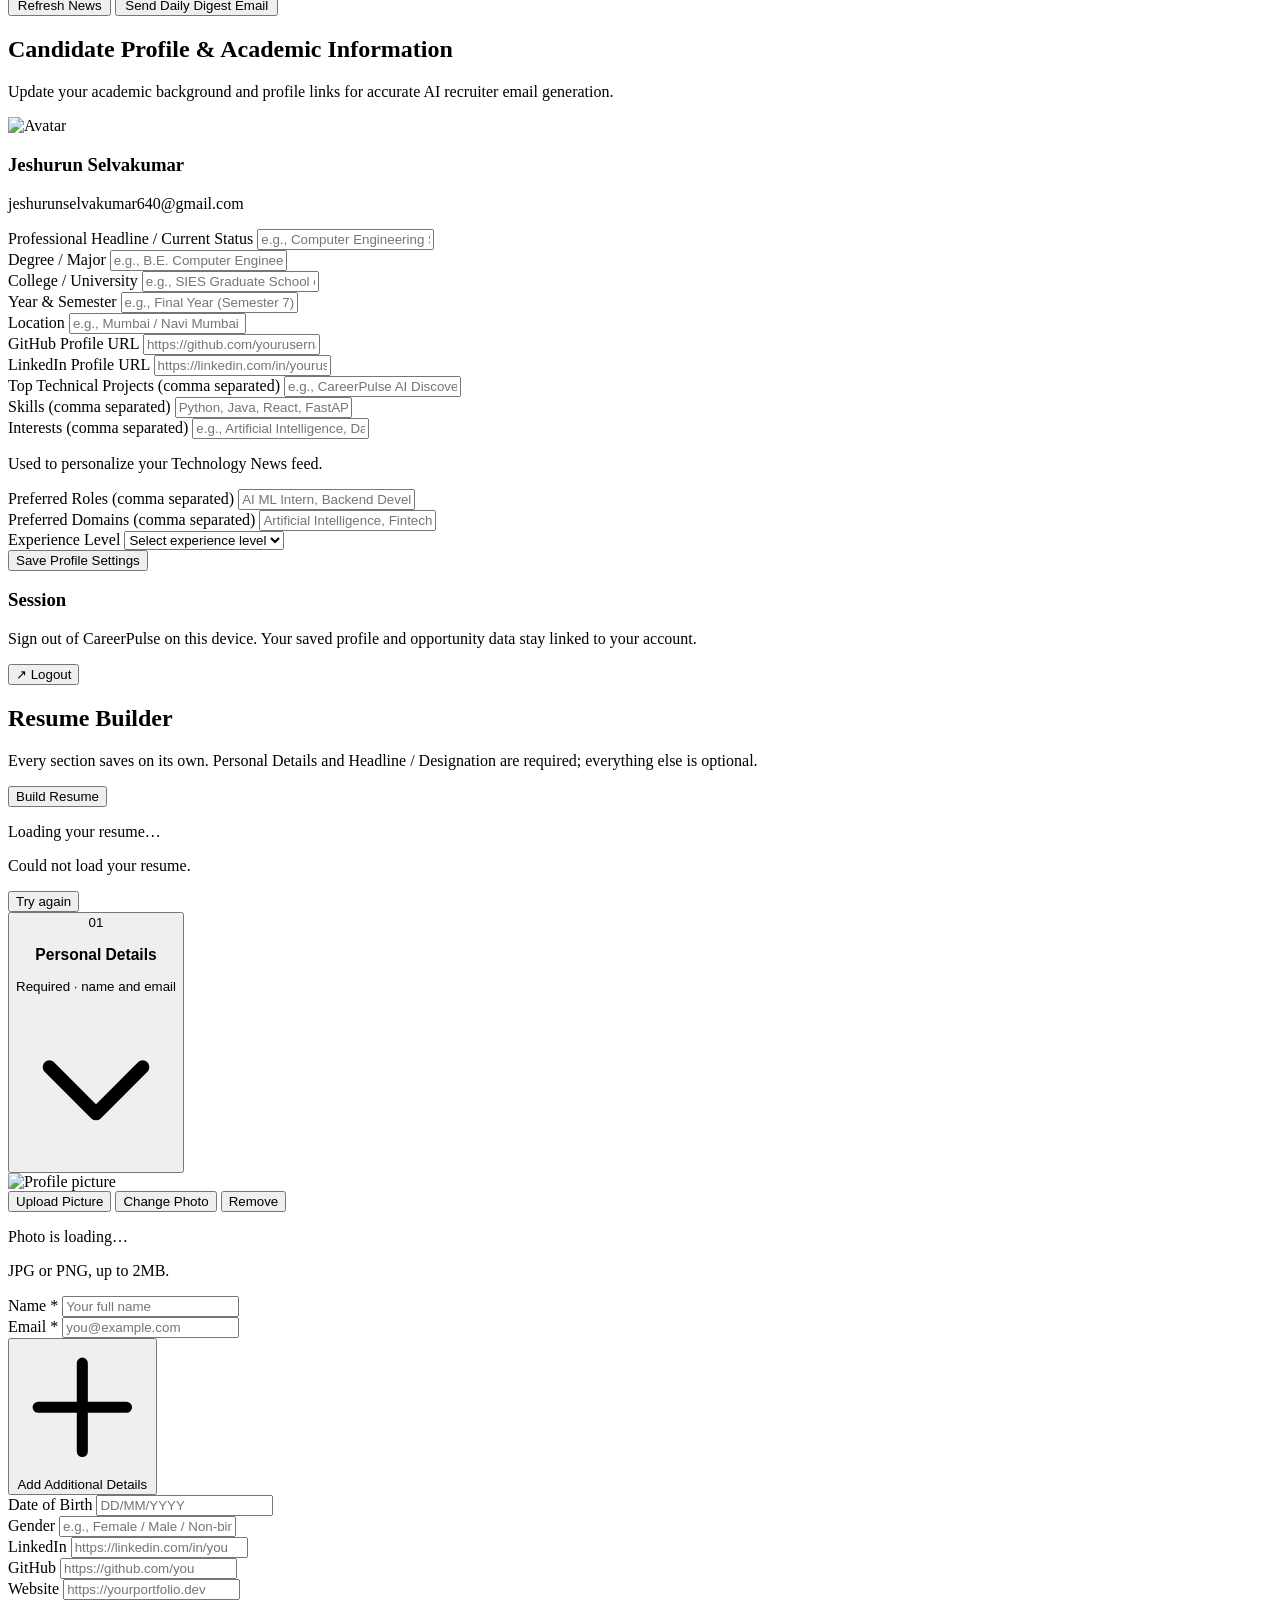
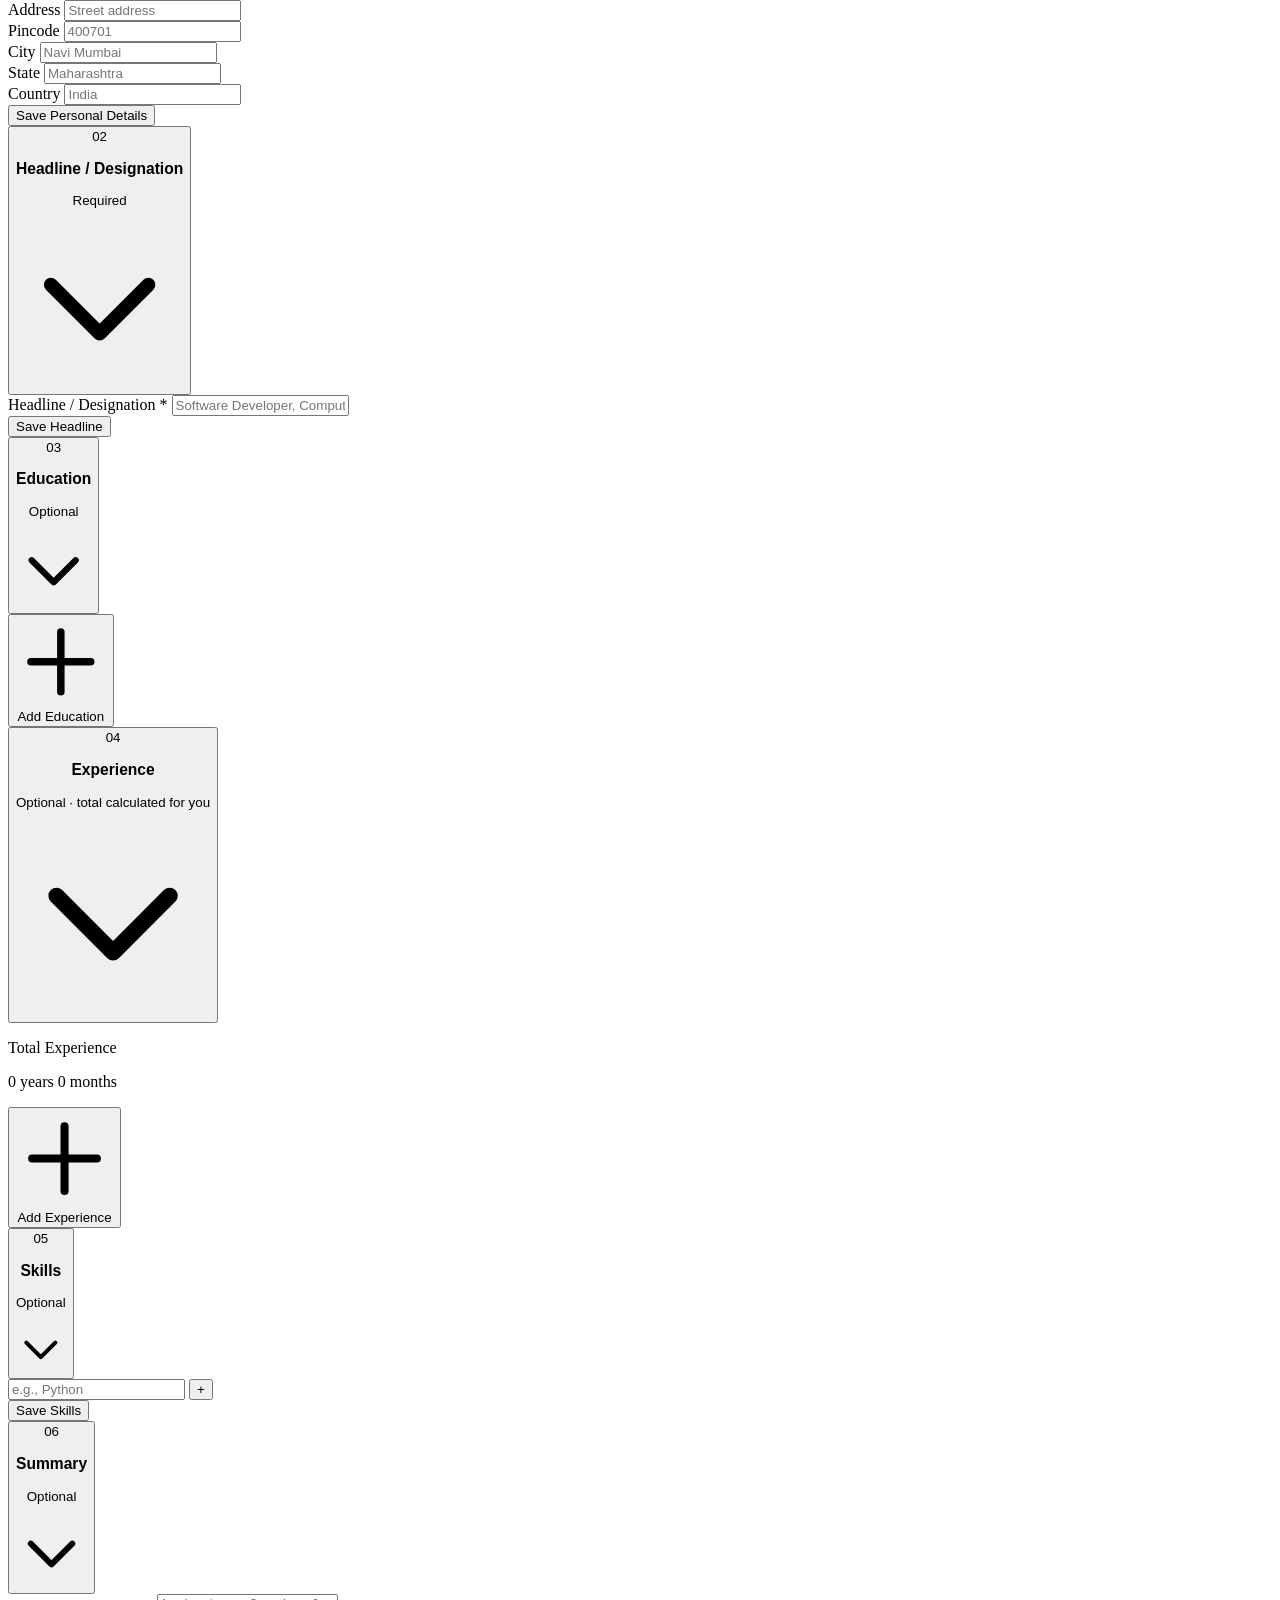
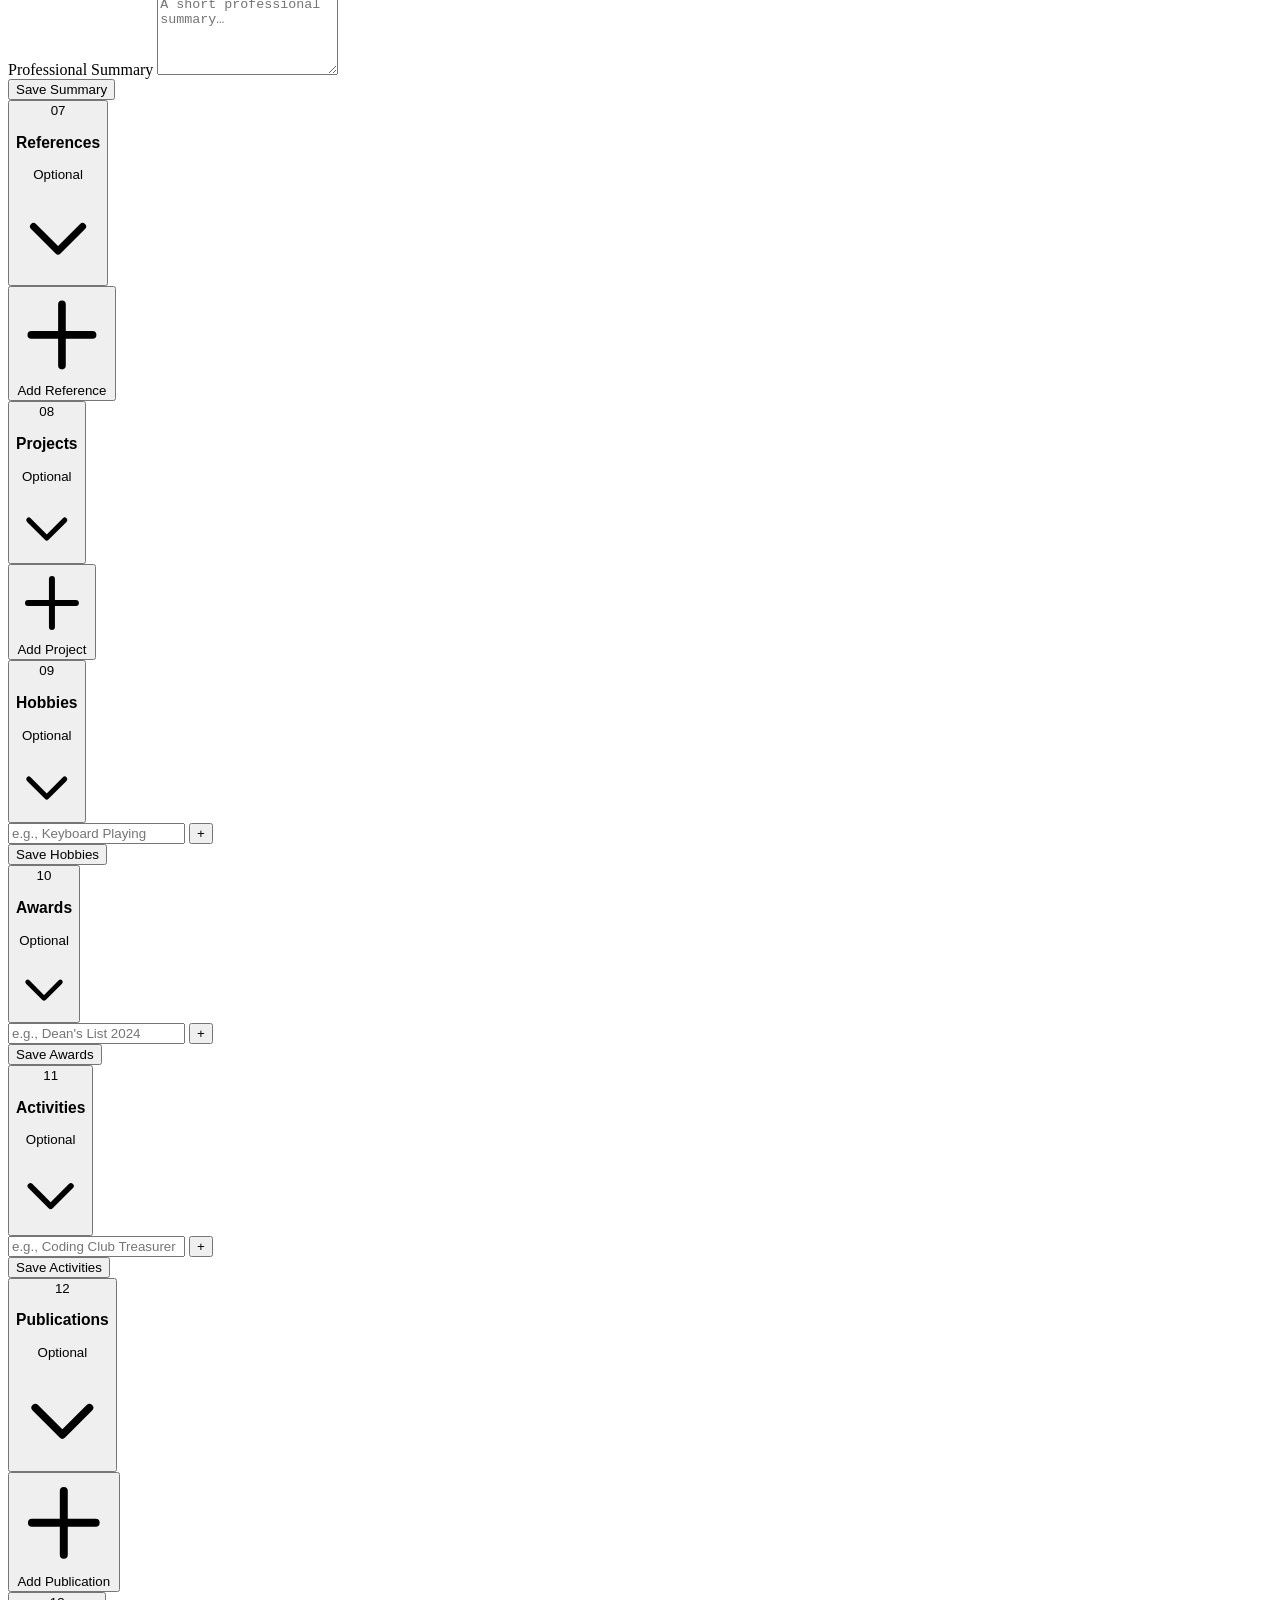
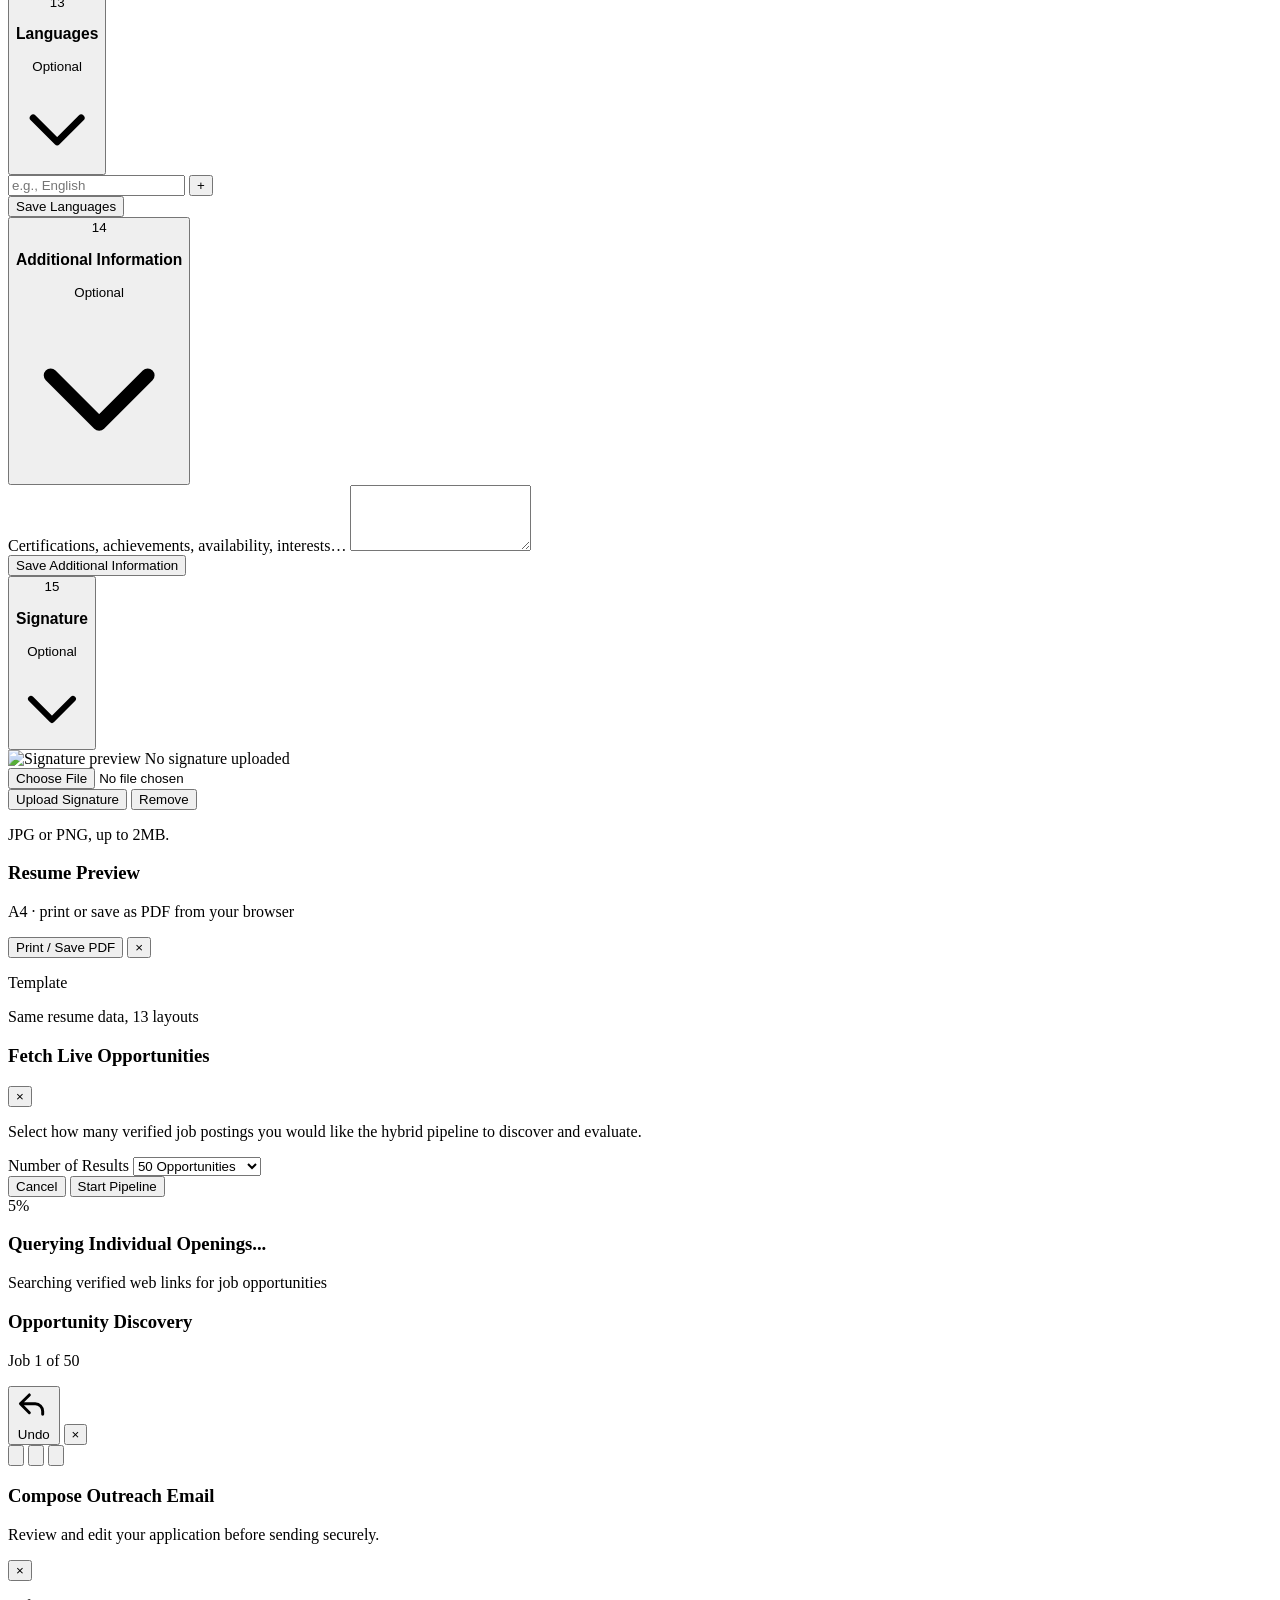
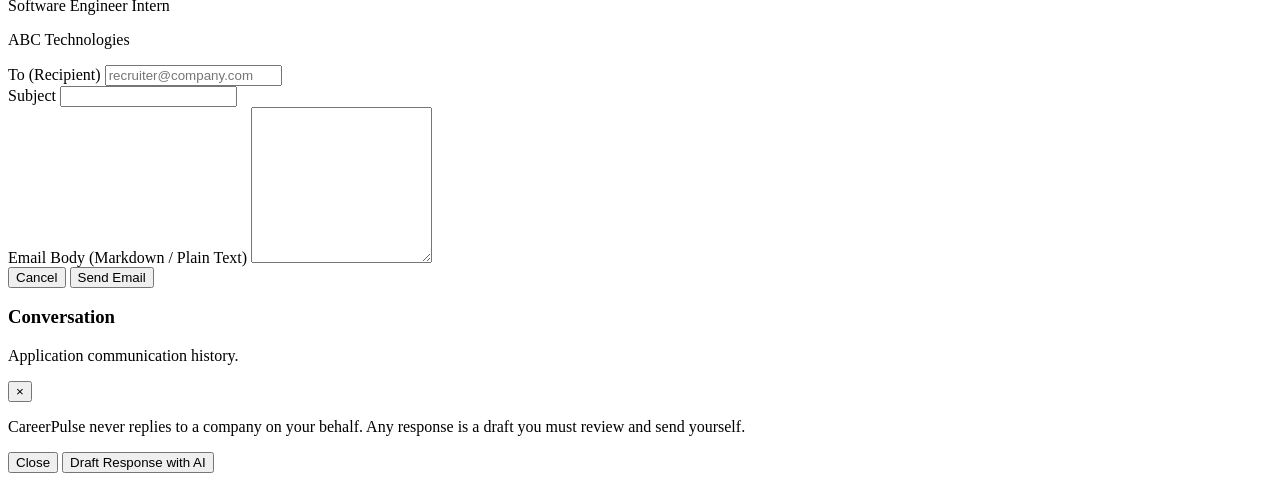
==== commit 20b9365d: "Bugs FIxed" ====
--- a/frontend/index.html
+++ b/frontend/index.html
@@ -20,7 +20,9 @@
     </script>
     <link rel="stylesheet" href="/static/styles/dashboard.css?v=20261004_v13">
 
-    <!-- Progressive Web App -->
+    <!-- Favicon & PWA -->
+    <link rel="icon" type="image/png" href="/static/assets/logo.png">
+    <link rel="shortcut icon" type="image/png" href="/static/assets/logo.png">
     <link rel="manifest" href="/manifest.webmanifest">
     <meta name="theme-color" content="#090d16">
     <meta name="mobile-web-app-capable" content="yes">
@@ -1313,28 +1315,35 @@
                     <h3 class="text-base font-bold text-white">Opportunity Discovery</h3>
                     <p id="swipeProgressText" class="text-xs text-slate-400">Job 1 of 50</p>
                 </div>
-                <button onclick="closeTinderModal()"
-                    class="w-8 h-8 rounded-full bg-slate-800 hover:bg-slate-700 text-slate-300 flex items-center justify-center font-bold text-sm">&times;</button>
+                <div class="flex items-center gap-2">
+                    <button id="btnUndoSwipe" onclick="handleUndo()" title="Undo last swipe"
+                        class="hidden px-2.5 py-1.5 rounded-xl bg-slate-800 hover:bg-slate-700 text-slate-300 text-xs font-semibold flex items-center gap-1.5 transition border border-slate-700">
+                        <svg class="w-3.5 h-3.5" fill="none" stroke="currentColor" viewBox="0 0 24 24"><path stroke-linecap="round" stroke-linejoin="round" stroke-width="2" d="M3 10h10a5 5 0 0 1 5 5v2M3 10l6-6M3 10l6 6"/></svg>
+                        <span>Undo</span>
+                    </button>
+                    <button onclick="closeTinderModal()"
+                        class="w-8 h-8 rounded-full bg-slate-800 hover:bg-slate-700 text-slate-300 flex items-center justify-center font-bold text-sm transition">&times;</button>
+                </div>
             </div>
 
             <div id="tinderCardContainer" class="w-full"></div>
 
             <div class="flex justify-center items-center gap-4 pt-2">
-                <button onclick="handlePopupSwipe('left')" title="Dismiss"
-                    class="w-12 h-12 rounded-2xl bg-rose-500/10 hover:bg-rose-500/20 text-rose-400 border border-rose-500/20 flex items-center justify-center transition shadow-lg">
+                <button onclick="handleSkip()" id="btnSwipeLeft" title="Skip (Swipe Left)"
+                    class="w-12 h-12 rounded-2xl bg-rose-500/10 hover:bg-rose-500/20 text-rose-400 border border-rose-500/20 flex items-center justify-center transition shadow-lg hover:scale-105 active:scale-95">
                     <svg class="w-5 h-5" fill="none" stroke="currentColor" viewBox="0 0 24 24">
                         <path stroke-linecap="round" stroke-linejoin="round" stroke-width="2.5"
                             d="M6 18L18 6M6 6l12 12" />
                     </svg>
                 </button>
-                <button onclick="handlePopupSwipe('down')" title="Waitlist"
-                    class="w-12 h-12 rounded-2xl bg-amber-500/10 hover:bg-amber-500/20 text-amber-400 border border-amber-500/20 flex items-center justify-center transition shadow-lg">
+                <button onclick="handleWaitlist()" id="btnSwipeDown" title="Waitlist (Swipe Down)"
+                    class="w-12 h-12 rounded-2xl bg-amber-500/10 hover:bg-amber-500/20 text-amber-400 border border-amber-500/20 flex items-center justify-center transition shadow-lg hover:scale-105 active:scale-95">
                     <svg class="w-5 h-5" fill="none" stroke="currentColor" viewBox="0 0 24 24">
                         <path stroke-linecap="round" stroke-linejoin="round" stroke-width="2.5" d="M12 8v4l3 3" />
                     </svg>
                 </button>
-                <button onclick="handlePopupSwipe('right')" title="Interested"
-                    class="w-12 h-12 rounded-2xl bg-indigo-500/10 hover:bg-indigo-500/20 text-indigo-400 border border-indigo-500/20 flex items-center justify-center transition shadow-lg">
+                <button onclick="handleInterested()" id="btnSwipeRight" title="Interested (Swipe Right)"
+                    class="w-12 h-12 rounded-2xl bg-indigo-500/10 hover:bg-indigo-500/20 text-indigo-400 border border-indigo-500/20 flex items-center justify-center transition shadow-lg hover:scale-105 active:scale-95">
                     <svg class="w-5 h-5" fill="none" stroke="currentColor" viewBox="0 0 24 24">
                         <path stroke-linecap="round" stroke-linejoin="round" stroke-width="2.5"
                             d="M4.318 6.318a4.5 4.5 0 000 6.364L12 20.364l7.682-7.682a4.5 4.5 0 00-6.364-6.364L12 7.636l-1.318-1.318a4.5 4.5 0 00-6.364 0z" />
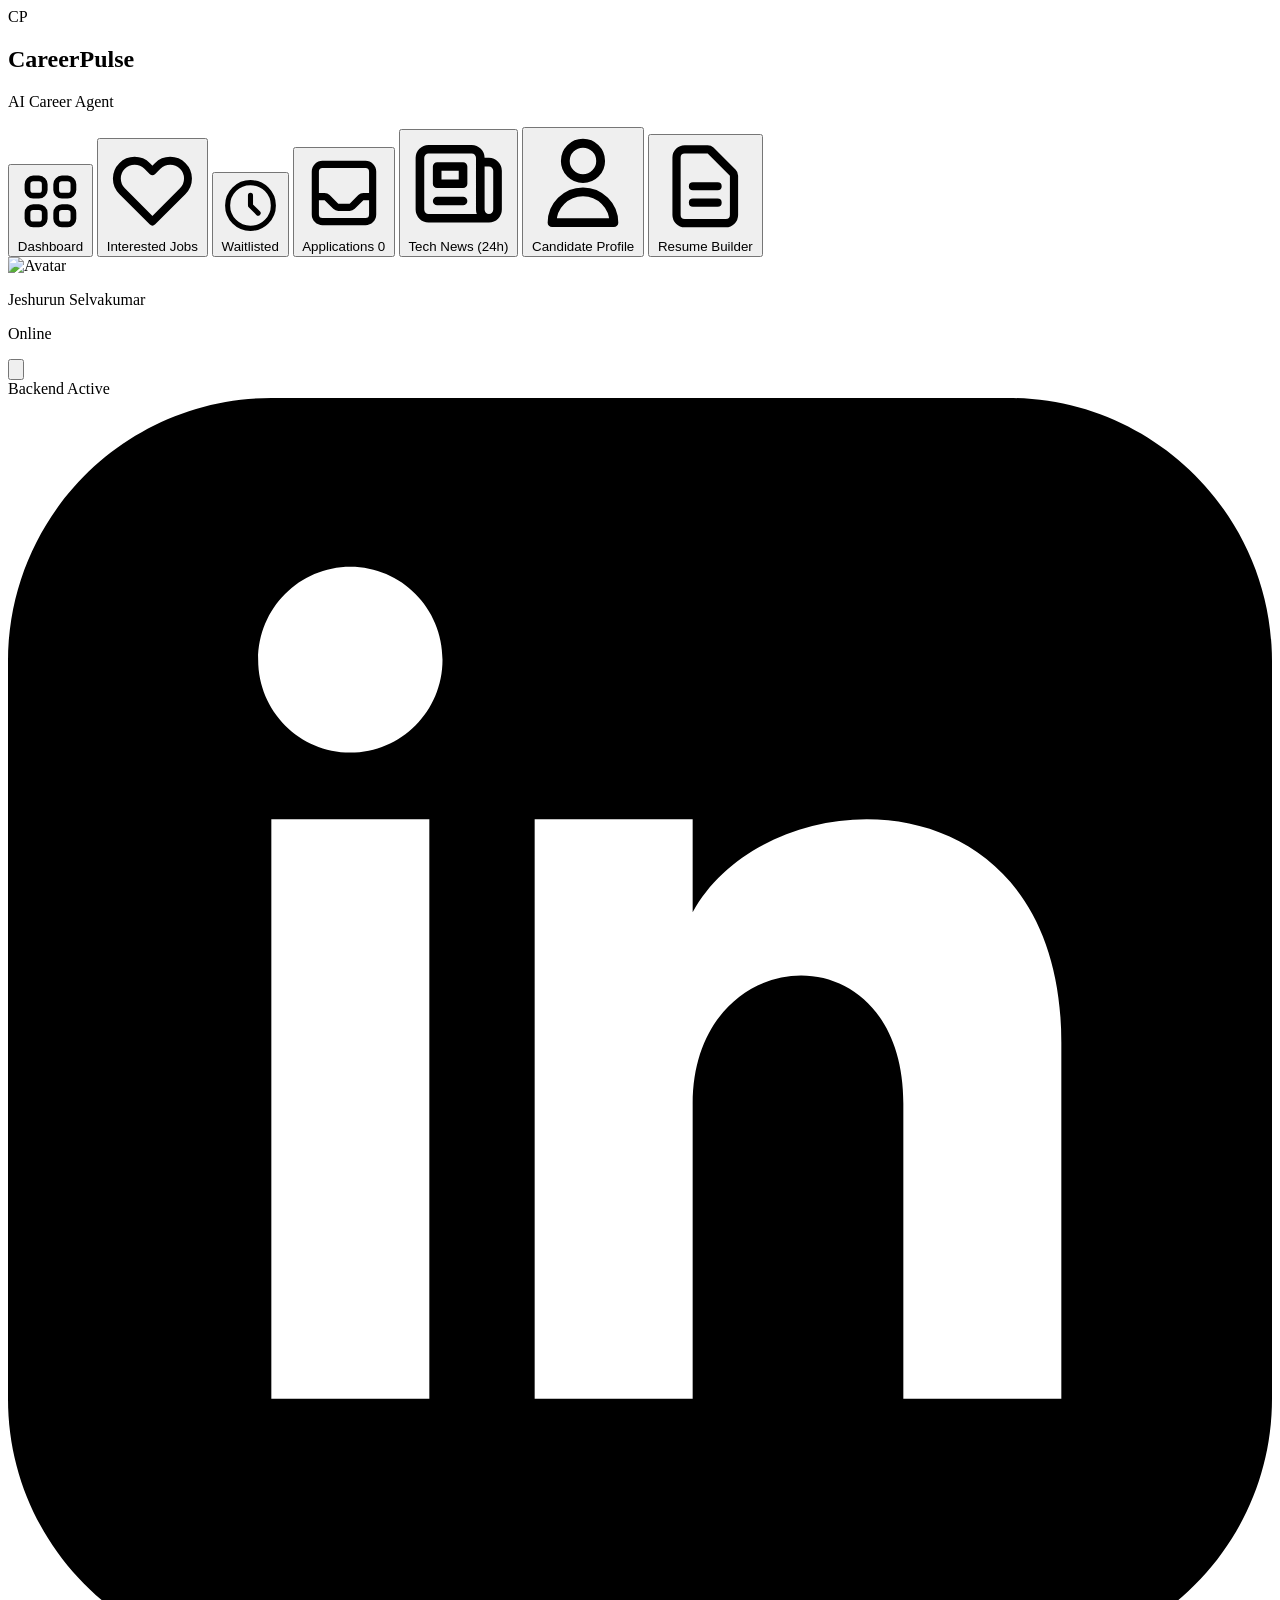
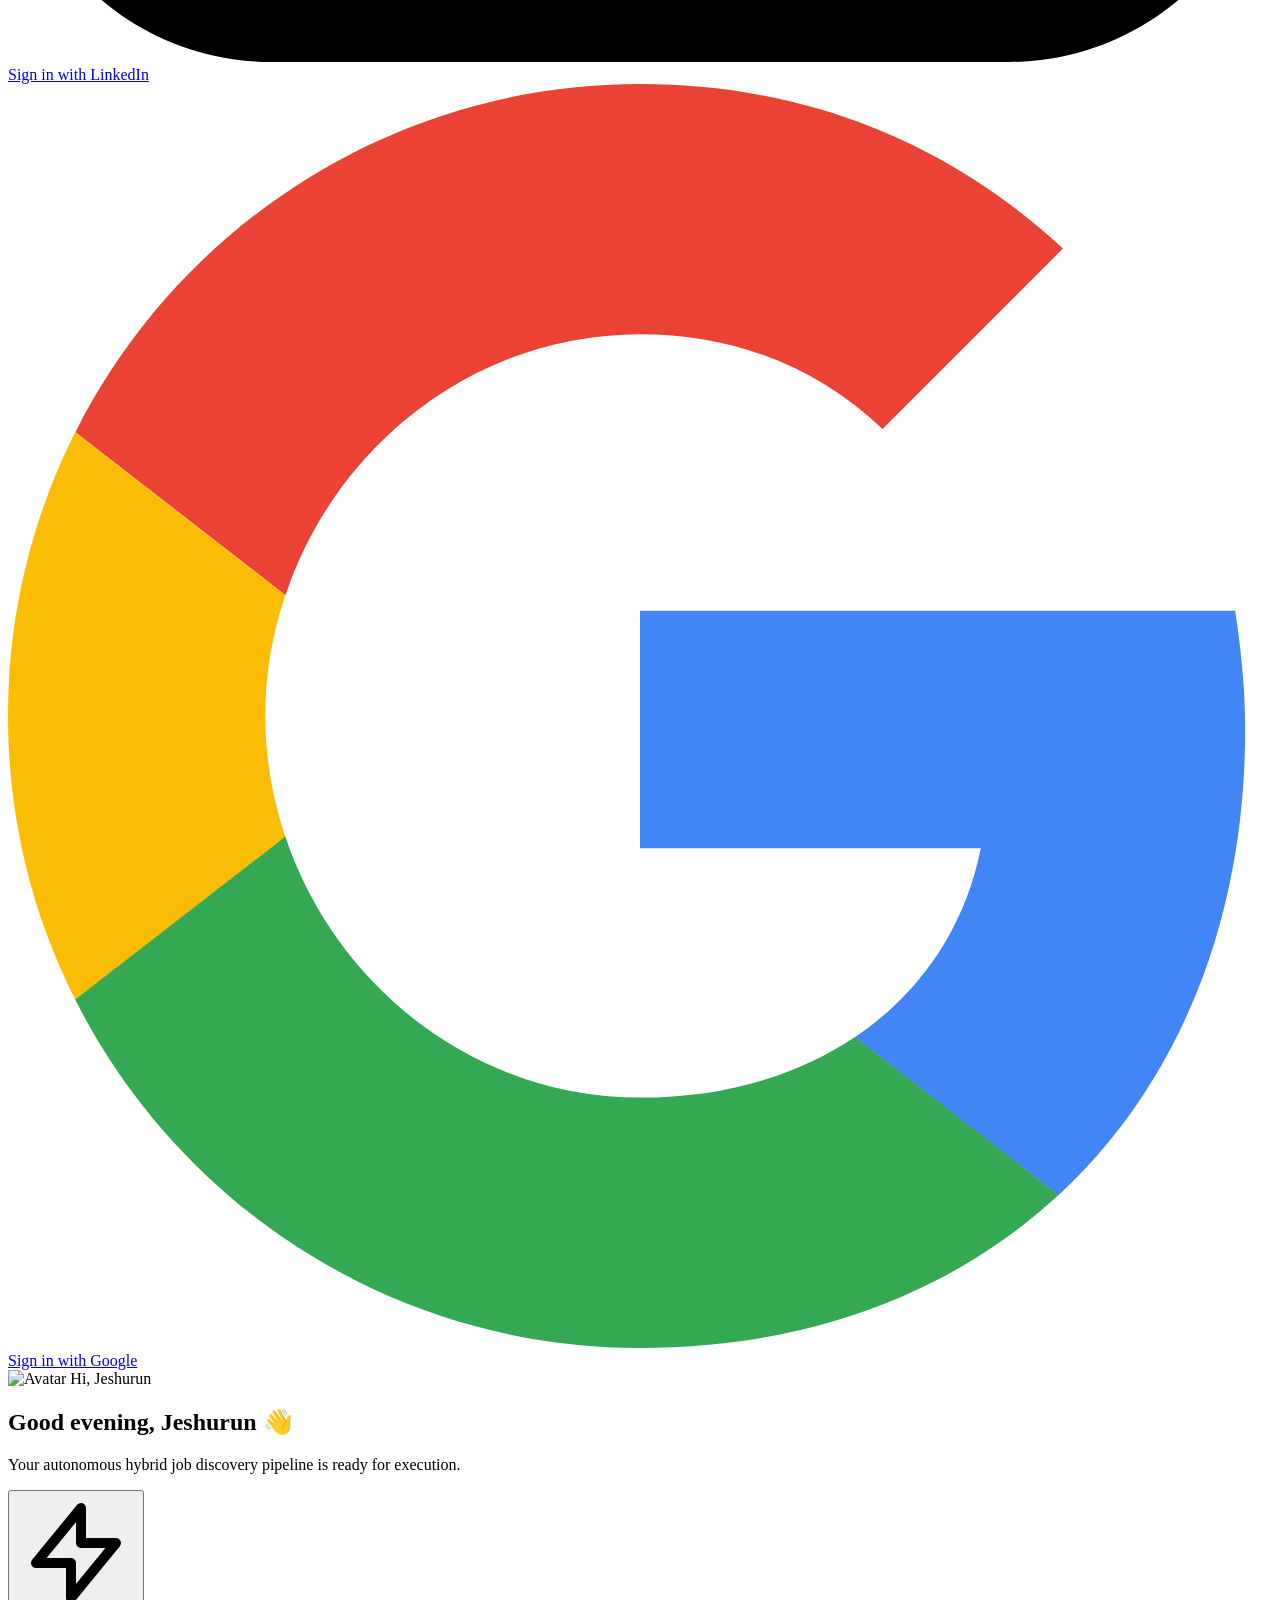
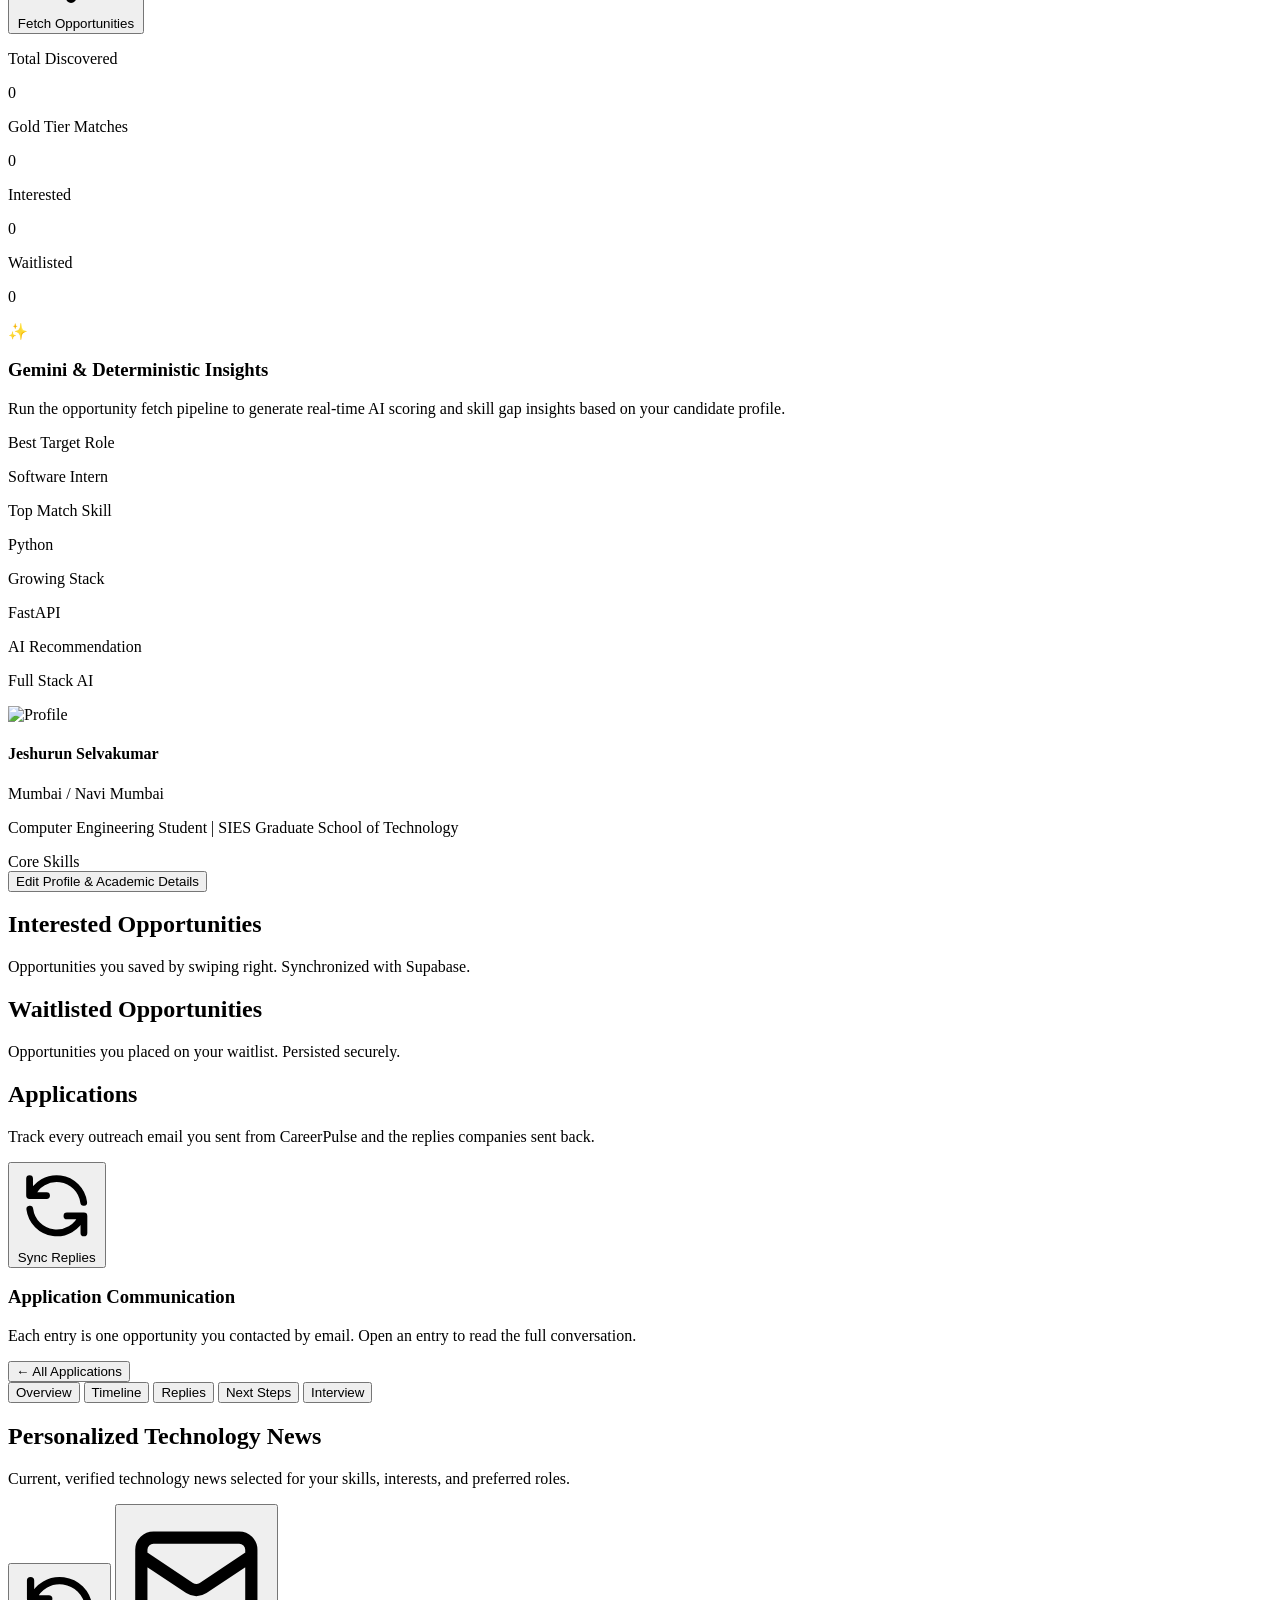
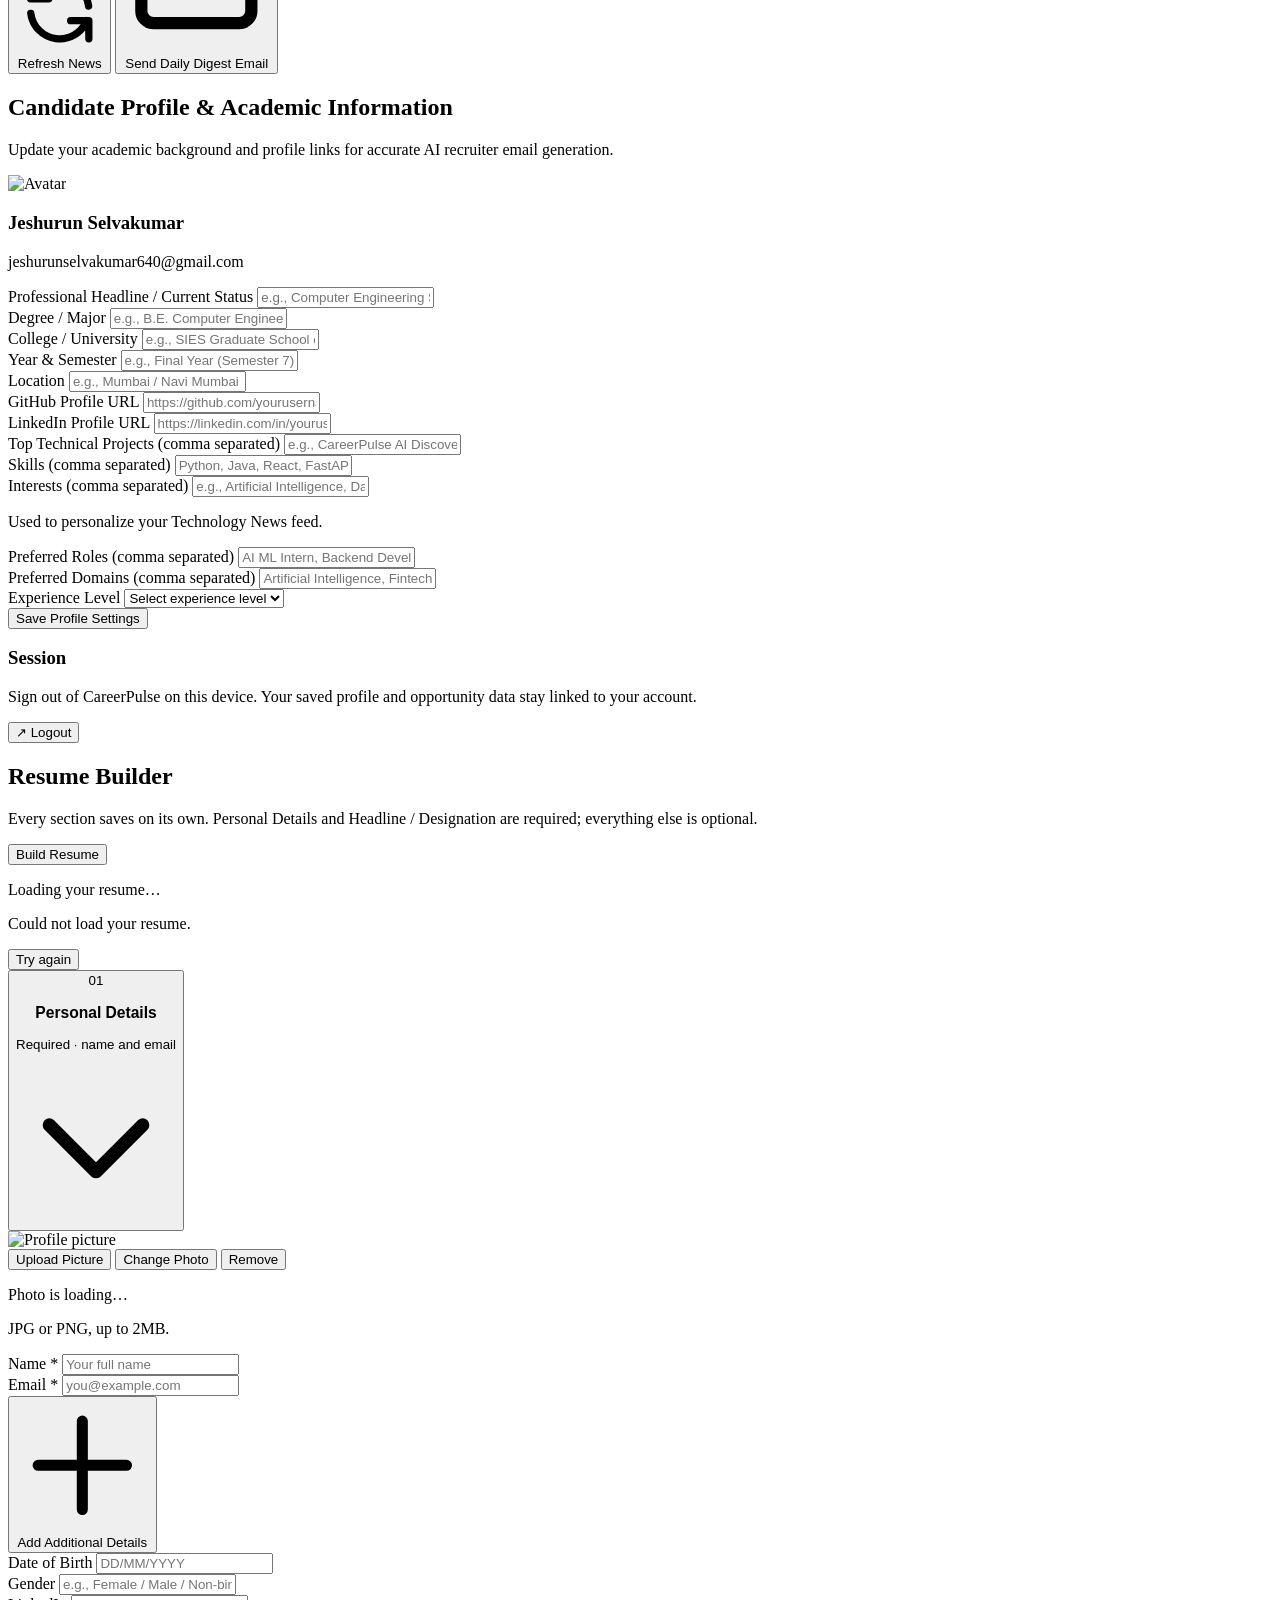
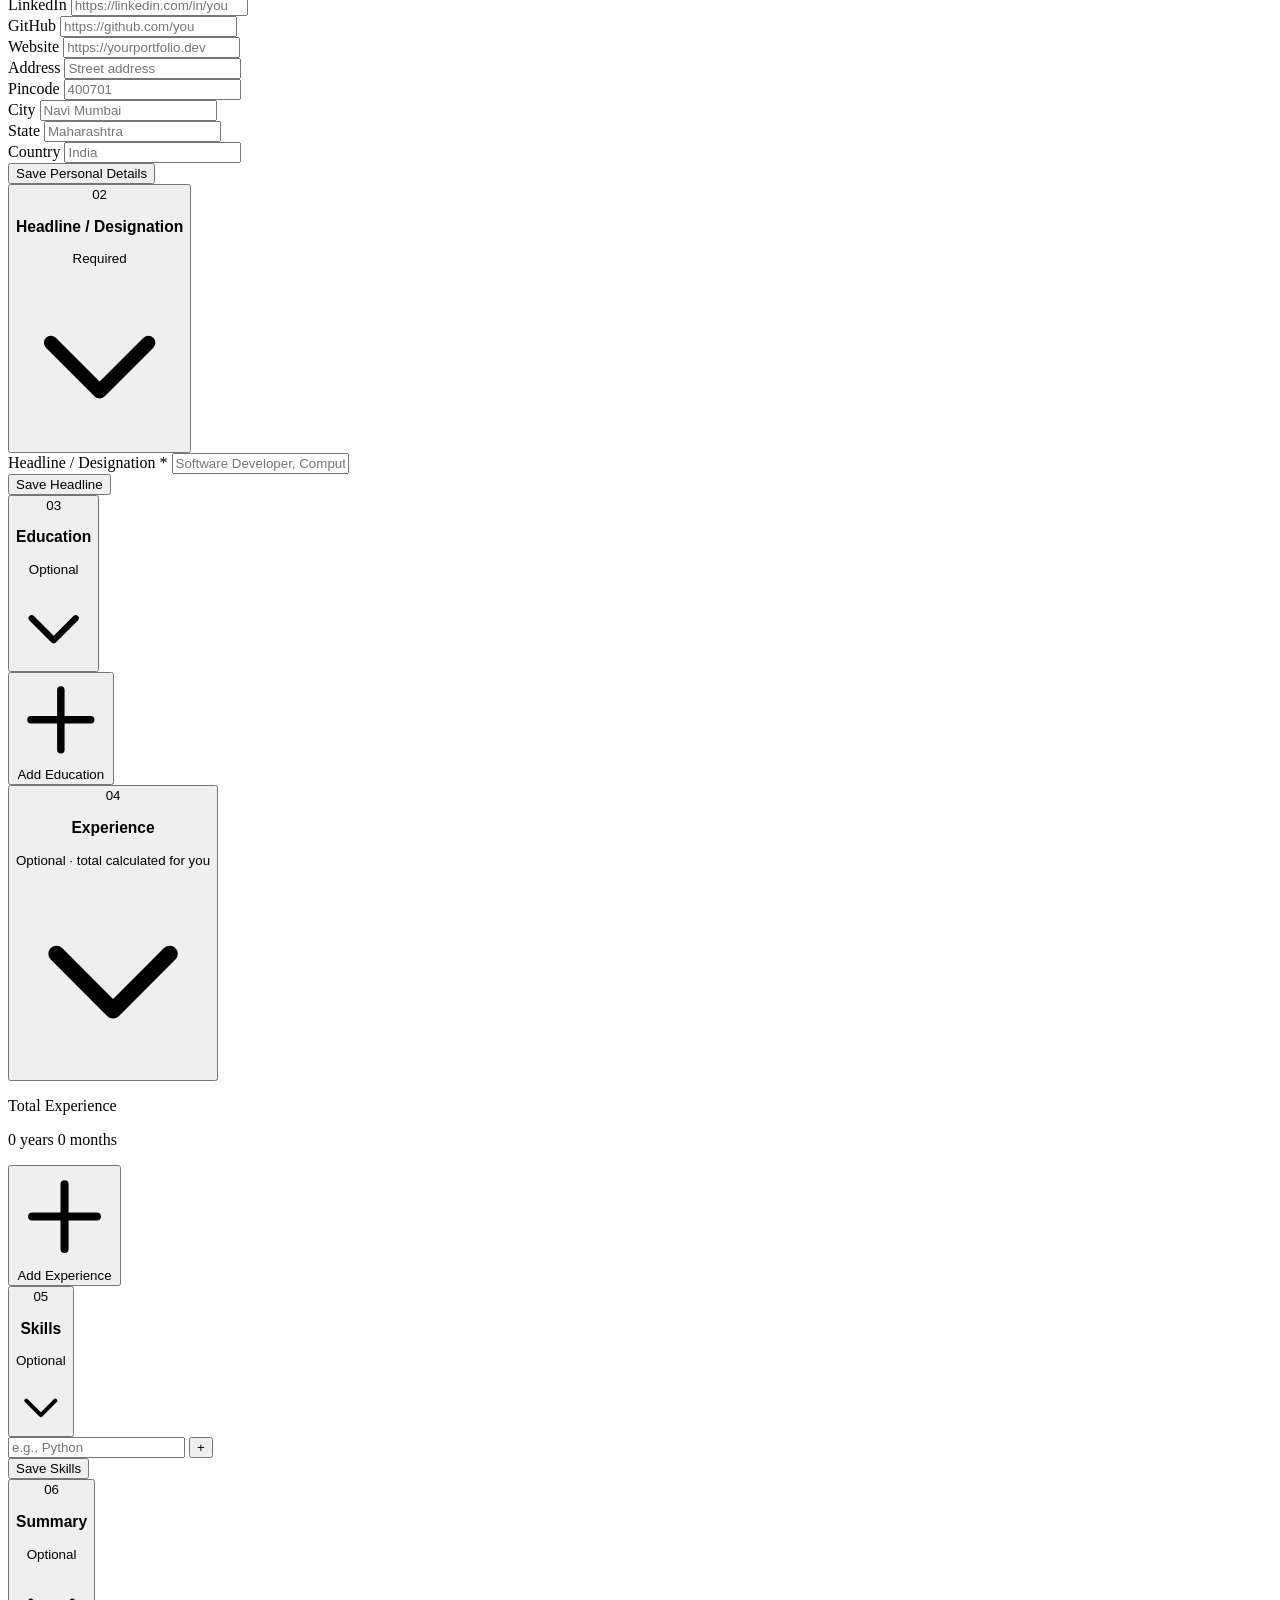
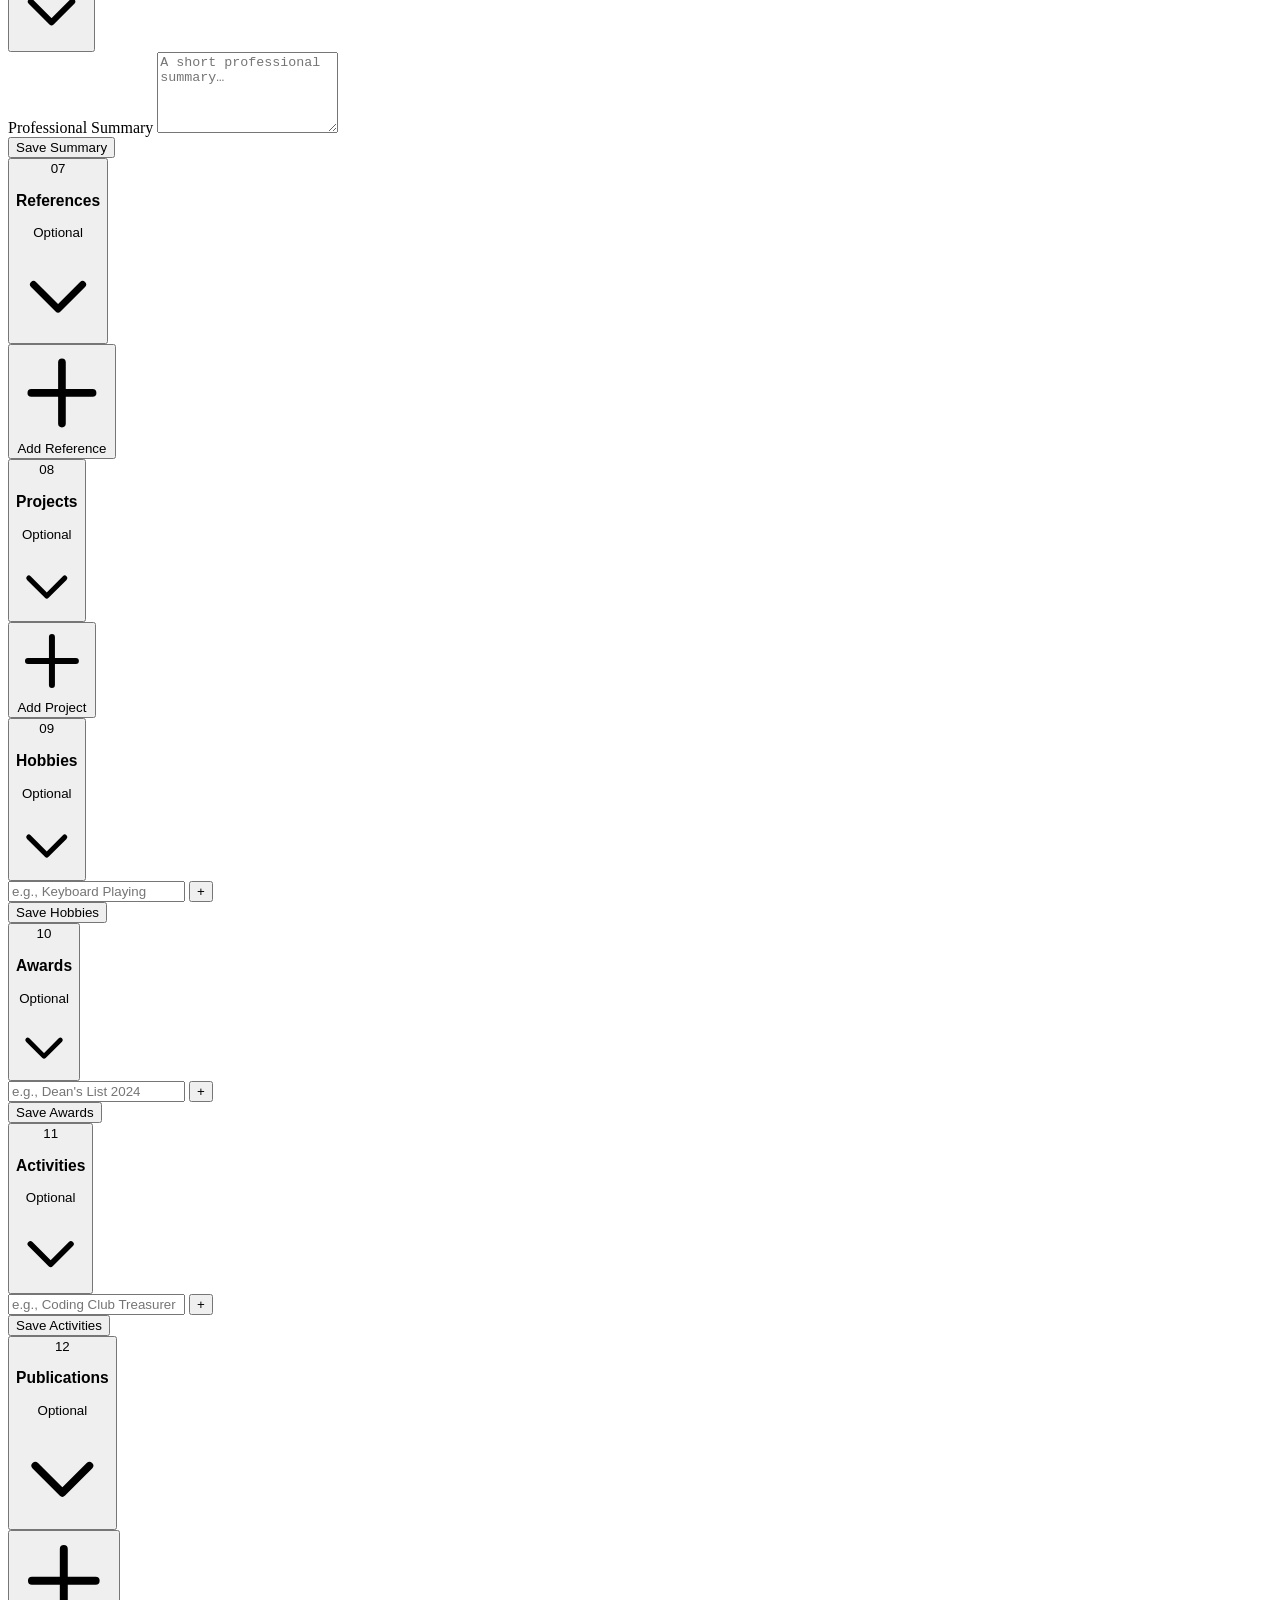
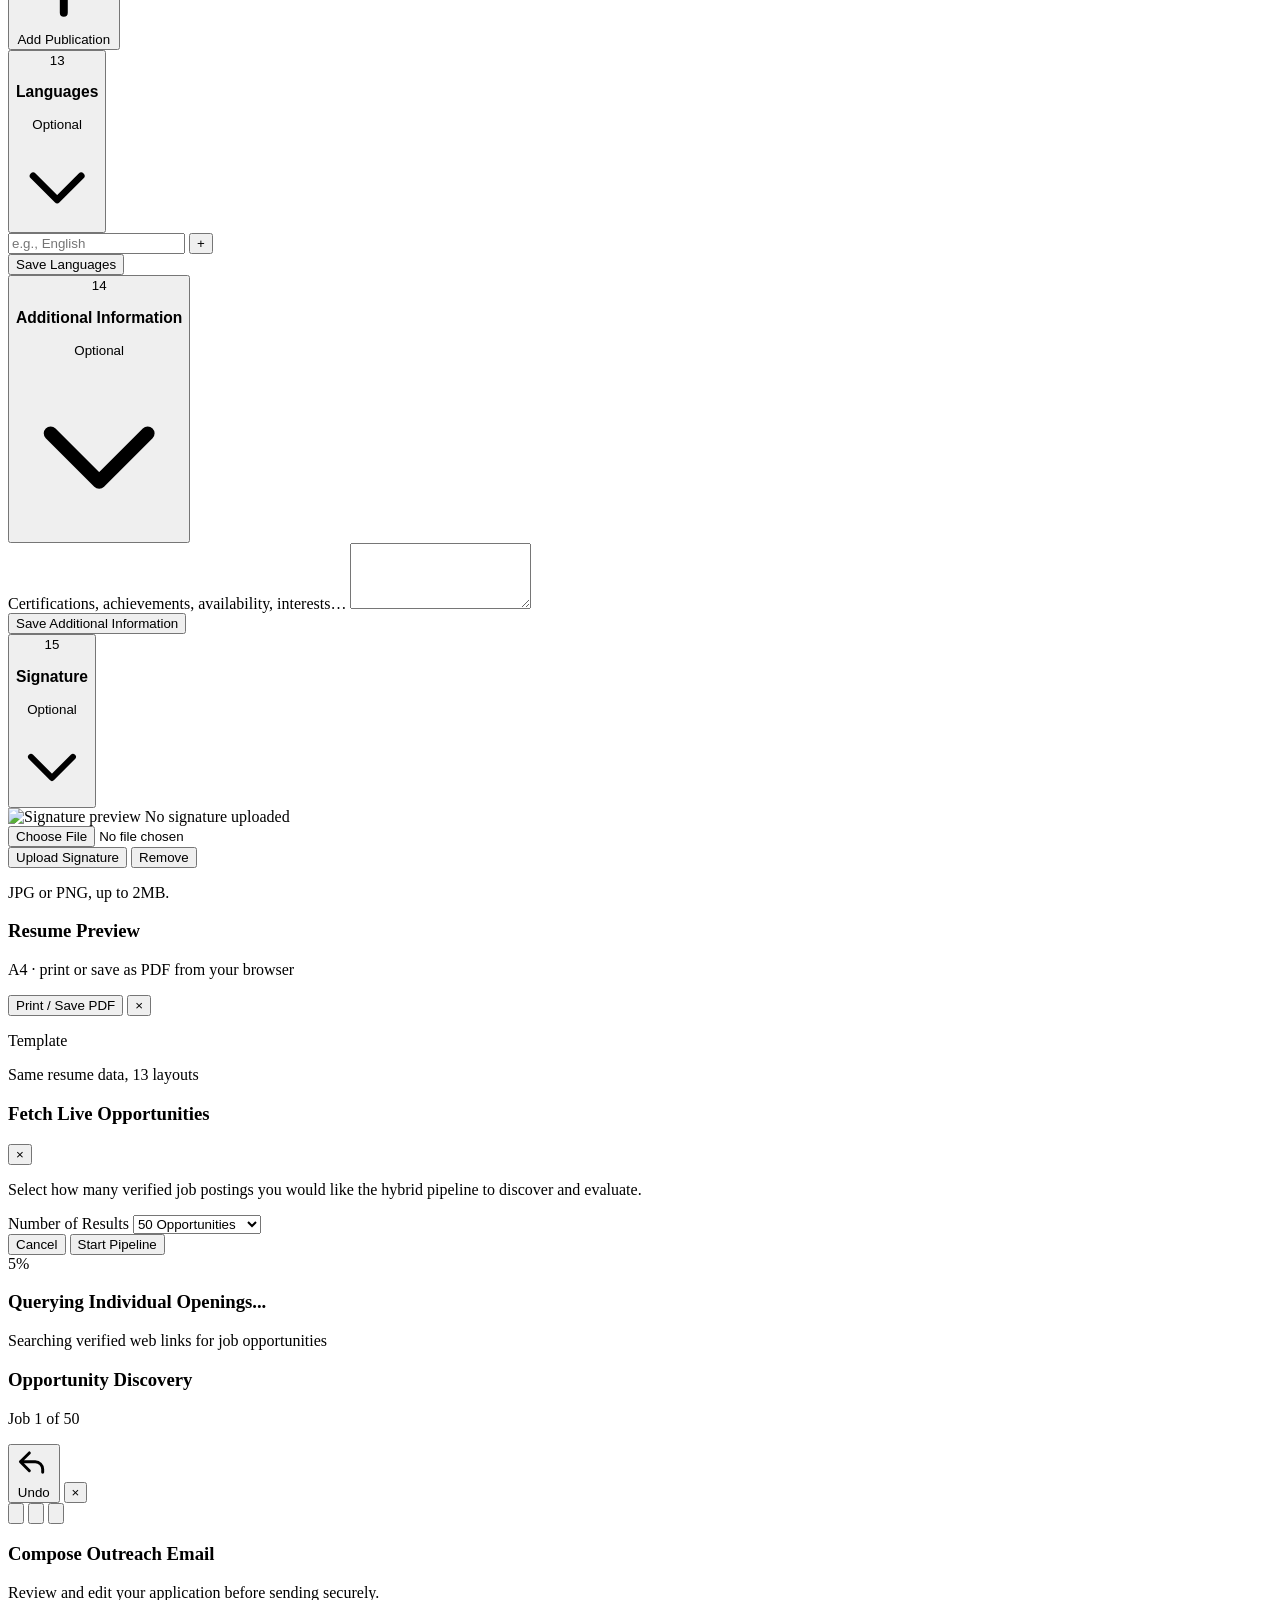
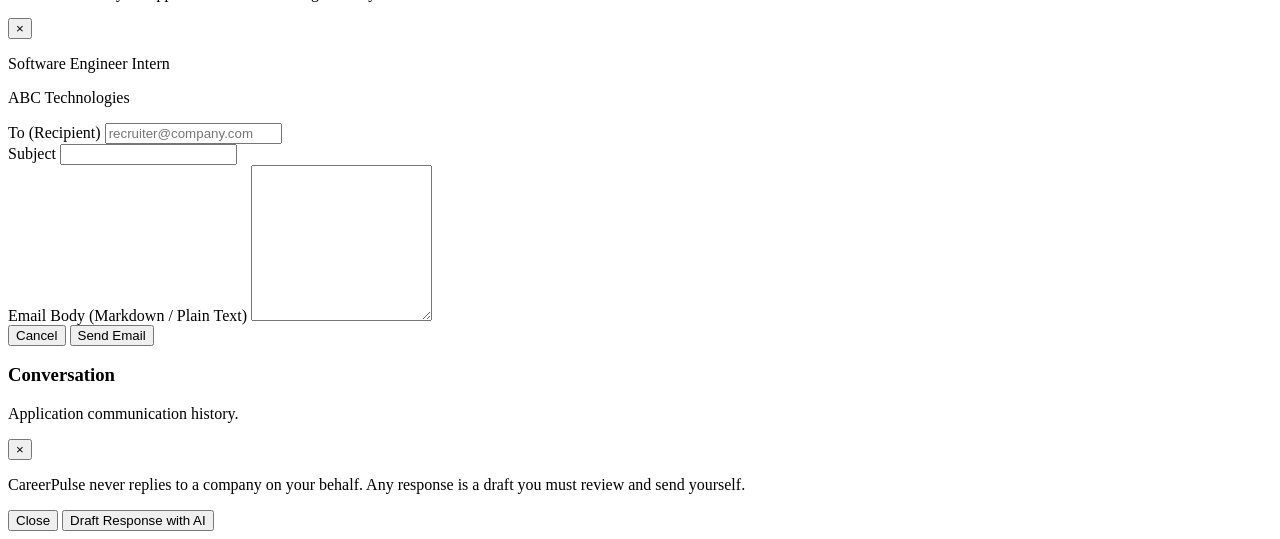
==== commit 2c26ea02: "Application bugs fix" ====
--- a/frontend/index.html
+++ b/frontend/index.html
@@ -450,6 +450,52 @@
                     <div id="applicationsContainer" class="space-y-3"></div>
                 </section>
 
+                <!-- VIEW 4b: DEDICATED APPLICATION PAGE -->
+                <!--
+                  Scoped to exactly one application, identified by opportunity_id
+                  (never by company name, so two applications at one company stay
+                  separate). Populated entirely by frontend/app.js from
+                  GET /api/applications/{opportunity_id}.
+                -->
+                <section id="view-application-detail" class="page-view hidden space-y-6">
+                    <button type="button" onclick="navigateTo('applications')"
+                        class="px-3 py-1.5 rounded-lg bg-slate-800 hover:bg-slate-700 text-slate-200 text-xs font-bold transition">
+                        &larr; All Applications
+                    </button>
+
+                    <!-- Header: company, position, status -->
+                    <div id="applicationDetailHeader" class="p-5 rounded-2xl bg-slate-900 border border-slate-800 shadow-xl space-y-3"></div>
+
+                    <!-- Sync status: last check, and the approximate automatic cadence -->
+                    <div id="applicationSyncStatus" class="flex flex-wrap items-center gap-3 text-[11px] text-slate-400"></div>
+
+                    <!-- Tabs -->
+                    <div class="flex flex-wrap gap-2 border-b border-slate-800 pb-2" role="tablist" aria-label="Application sections">
+                        <button type="button" role="tab" data-application-tab="overview"
+                            aria-selected="true" aria-controls="applicationTabPanel"
+                            onclick="selectApplicationTab('overview')"
+                            class="application-tab px-4 py-2 rounded-xl text-xs font-bold transition bg-indigo-600 text-white">Overview</button>
+                        <button type="button" role="tab" data-application-tab="timeline"
+                            aria-selected="false" aria-controls="applicationTabPanel"
+                            onclick="selectApplicationTab('timeline')"
+                            class="application-tab px-4 py-2 rounded-xl text-xs font-bold transition bg-slate-800 hover:bg-slate-700 text-slate-200">Timeline</button>
+                        <button type="button" role="tab" data-application-tab="replies"
+                            aria-selected="false" aria-controls="applicationTabPanel"
+                            onclick="selectApplicationTab('replies')"
+                            class="application-tab px-4 py-2 rounded-xl text-xs font-bold transition bg-slate-800 hover:bg-slate-700 text-slate-200">Replies</button>
+                        <button type="button" role="tab" data-application-tab="nextsteps"
+                            aria-selected="false" aria-controls="applicationTabPanel"
+                            onclick="selectApplicationTab('nextsteps')"
+                            class="application-tab px-4 py-2 rounded-xl text-xs font-bold transition bg-slate-800 hover:bg-slate-700 text-slate-200">Next Steps</button>
+                        <button type="button" role="tab" data-application-tab="interview"
+                            aria-selected="false" aria-controls="applicationTabPanel"
+                            onclick="selectApplicationTab('interview')"
+                            class="application-tab px-4 py-2 rounded-xl text-xs font-bold transition bg-slate-800 hover:bg-slate-700 text-slate-200">Interview</button>
+                    </div>
+
+                    <div id="applicationTabPanel" class="space-y-4"></div>
+                </section>
+
                 <!-- VIEW 5: TECH NEWS (24H) -->
                 <section id="view-news" class="page-view hidden space-y-6">
                     <div class="flex flex-col sm:flex-row justify-between items-start sm:items-center gap-3">
